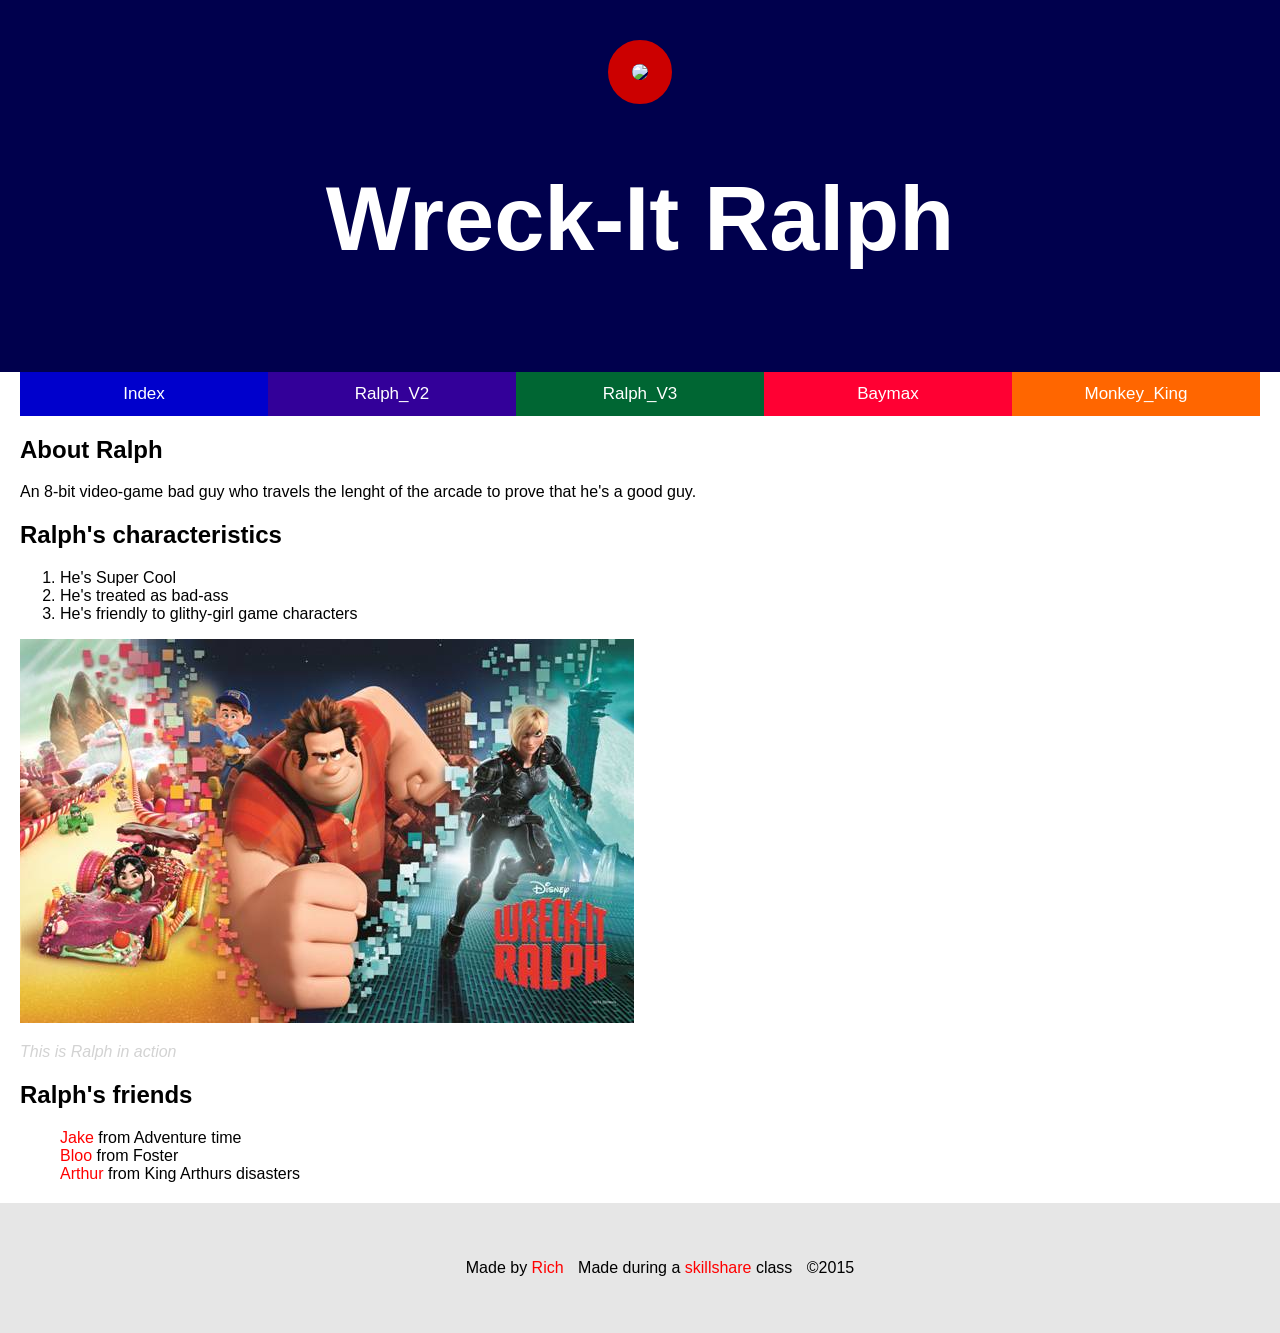
==== index.html @ bf27a25a "Create index.html" ====
<!DOCTYPE html>
<html>
<head>
	<title>Wreck-It Ralph</title>
	<link rel="stylesheet" type="text/css" href="css/hero.css">
</head>

<body>
	<div class="wrapper">
		<header>
			<img src="img/profile.jpg">
			<h1>Wreck-It Ralph</h1>
		</header>
		<div class="content">

	<div class="navbar">
  <a class="active" href="file:///Users/clarecao/Documents/20T02%20WD/ASN02_WD_Clare/GitHub/Wreck-It%20Ralph-Hero-Website/Index.html#">Index</a>

  <a  class="r-2" href=file:///Users/clarecao/Documents/GitHub/cartoon-hero/raphl-v2.html>Ralph_V2</a>

  <a class="r-3" href=file:///Users/clarecao/Documents/GitHub/cartoon-hero/raphl-v3.html>Ralph_V3</a>
  <a class="b-1" href=file:///Users/clarecao/Documents/GitHub/cartoon-hero/baymax.html>Baymax</a>
  <a class="m-1" href=file:///Users/clarecao/Documents/GitHub/cartoon-hero/monkey%20King.html>Monkey_King</a>
</div> 

	<h2>About Ralph</h2>
		<p> An 8-bit video-game bad guy who travels the lenght of the arcade to prove that he's a good guy.</p>
		<h2>Ralph's characteristics</h2>
		<ol>
			<li>He's Super Cool</li>
			<li>He's treated as bad-ass</li>
			<li>He's friendly to glithy-girl game characters</li>	
		</ol>
		<img class="big-image" src="img/big-image.jpg">
		<p class="caption">This is Ralph in action</p>

	<h2>Ralph's friends</h2>
		<ul>
			<li><a href="http://adventuretime.wikia.com/wiki/Jake" target="_blank" title="Visit Jake's page">Jake</a> from Adventure time</li>
			<li><a href="http://fhif.wikia.com/wiki/Bloo" target="_blank" title="Visit Bloo's page">Bloo </a> from Foster</li>
			<li><a herf="https://en.wikipedia.org/wiki/King_Arthur%27s_Disasters" target="_blank" title="Visit Arthur's page">Arthur</a> from King Arthurs disasters</li>
		</ul>

	</div>
	<footer>
		<ul>
			<li>Made by <a href="http://mrra.co" target="_blank" title="visit Rich's website">Rich</a></li>
			<li>Made during a <a href="http://skillshare.com" target="_blank" title="visit Skillshare's  website">skillshare</a> class</li>
			<li>&copy;2015 </li>
		</ul>
	</footer>
</div>

</body>
</html>
---- css/hero.css ----
/* Style the navigation menu */
.navbar {
  width: 100%;
  background-color: #555;
  overflow: auto;
}

/* Navigation links */
.navbar a {
  float: left;
  padding: 12px 0px;
  color: white;
  text-decoration: none;
  font-size: 17px;
  width: 20%; /* Four equal-width links. If you have two links, use 50%, and 33.33% for three links, etc.. */
  text-align: center; /* If you want the text to be centered */

}


/* Style the current/active link */
.navbar a.active {
  background-color: #0000cc;
}
.navbar a.r-2{
	background-color: #330099;
}
.navbar a.r-3{
	background-color: #006633;
}

.navbar a.b-1{
	background-color: #FF0033;
}

.navbar a.m-1{
	background-color: #FF6600;
}

/* Add a background color on mouse-over */
.navbar a:hover {
  background-color: #000;
}

/* Add responsiveness - on screens less than 500px, make the navigation links appear on top of each other, instead of next to each other */
@media screen and (max-width: 500px) {
  .navbar a {
    float: none;
    display: block;
    width: 100%;
    text-align: left; /* If you want the text to be left-aligned on small screens */
  }
}


html, body{
	font-family: Arial, san-serif;
	margin:0;
}


header{
	background-color: #00004d;
	padding:40px;
	text-align: center;
}

h1{
	font-size: 90px;
	color: white;
}

header img{
	border-radius: 174px;
	width:300px;
	border:24px solid #CC0000;
}

.content{
	max-width: 900px
	margin:0 auto;
	padding:0 20px;
}

img.big-image{
	max-width: 100%;
}
p.caption{
	font-size: 16px;
	color:lightgrey;
	font-style: italic;
}

ul{
	list-style: none;
	padding: 0
	margin:0;
}

a{
	color: red;
	text-decoration: none;
}

footer{
	margin-top: 20px;
	padding: 40px 20px;
	background-color: #E6E6E6
}
footer ul{
	text-align: center;
}
footer ul li{
	display: inline-block;
	margin:0 5px;
}
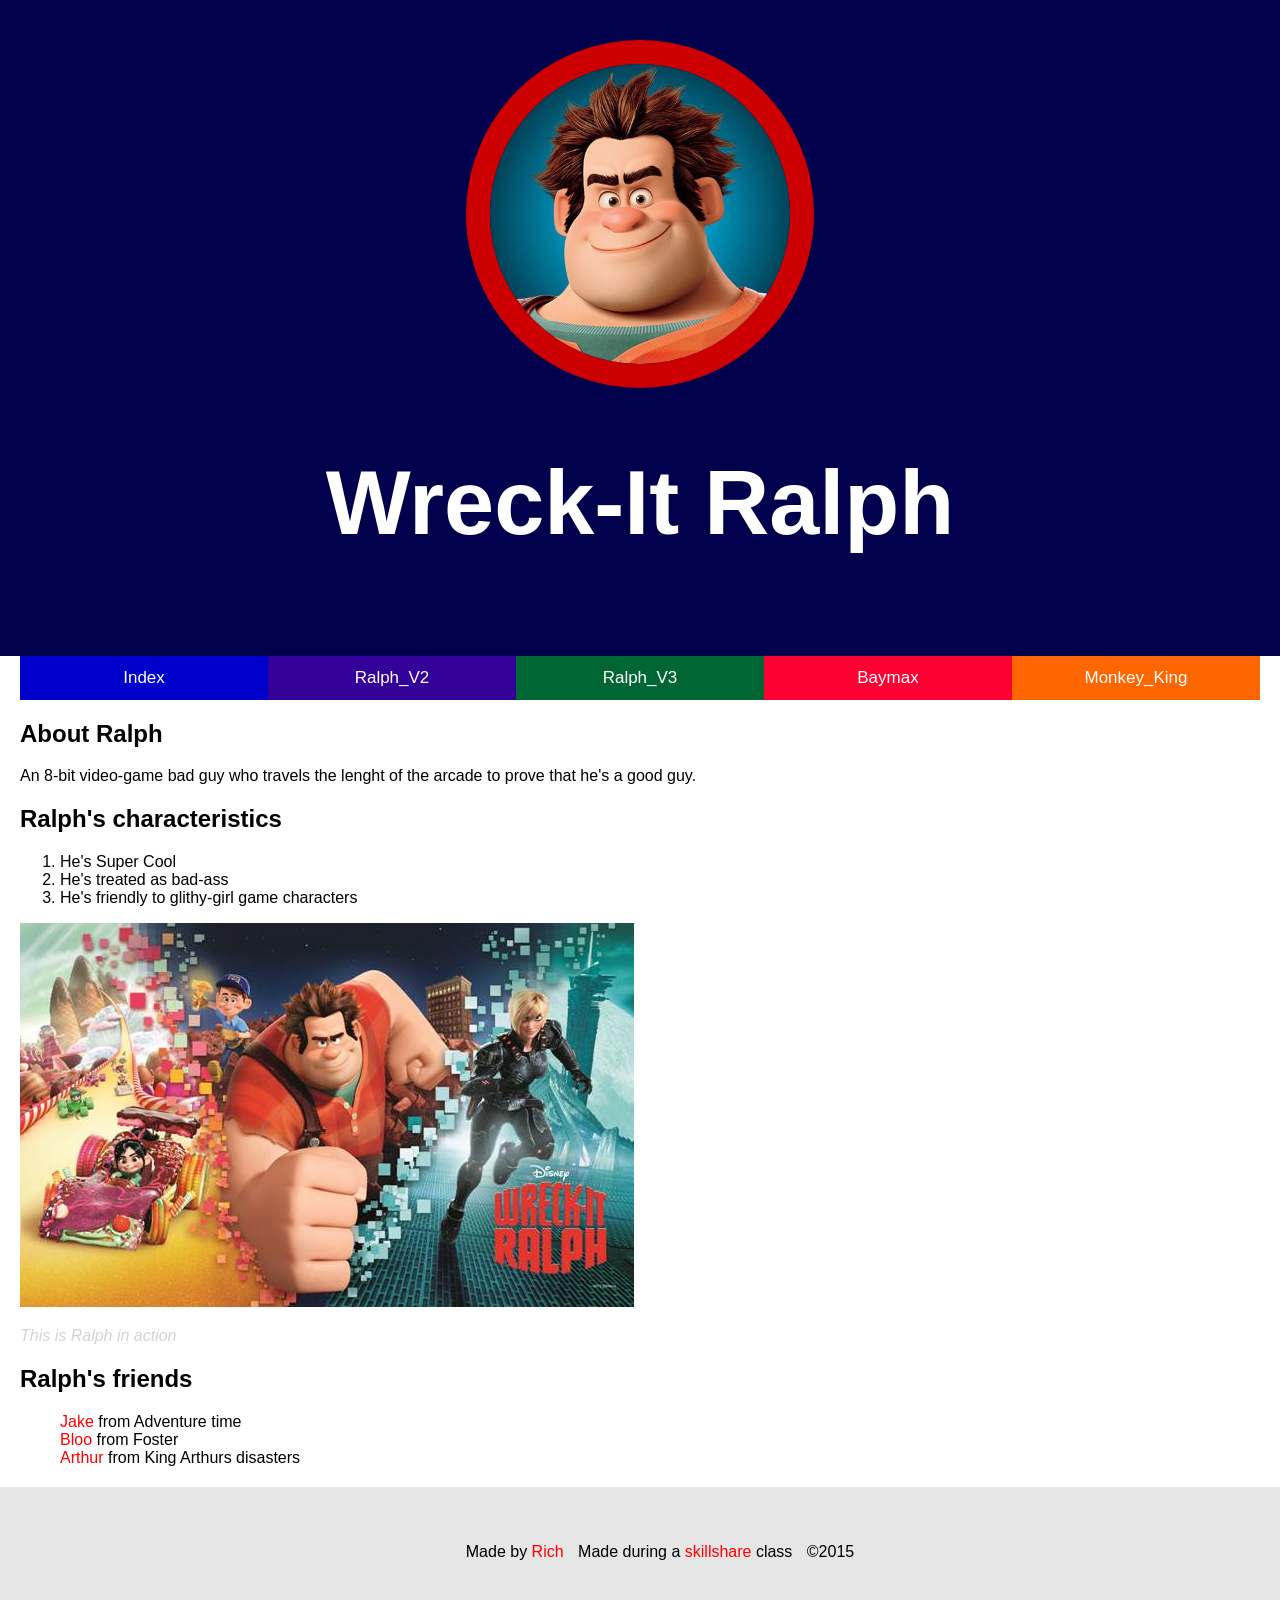
==== commit 00aa6659: "Update index.html" ====
--- a/index.html
+++ b/index.html
@@ -8,7 +8,7 @@
 <body>
 	<div class="wrapper">
 		<header>
-			<img src="img/profile.jpg">
+			<img src="img/rp.jpg">
 			<h1>Wreck-It Ralph</h1>
 		</header>
 		<div class="content">
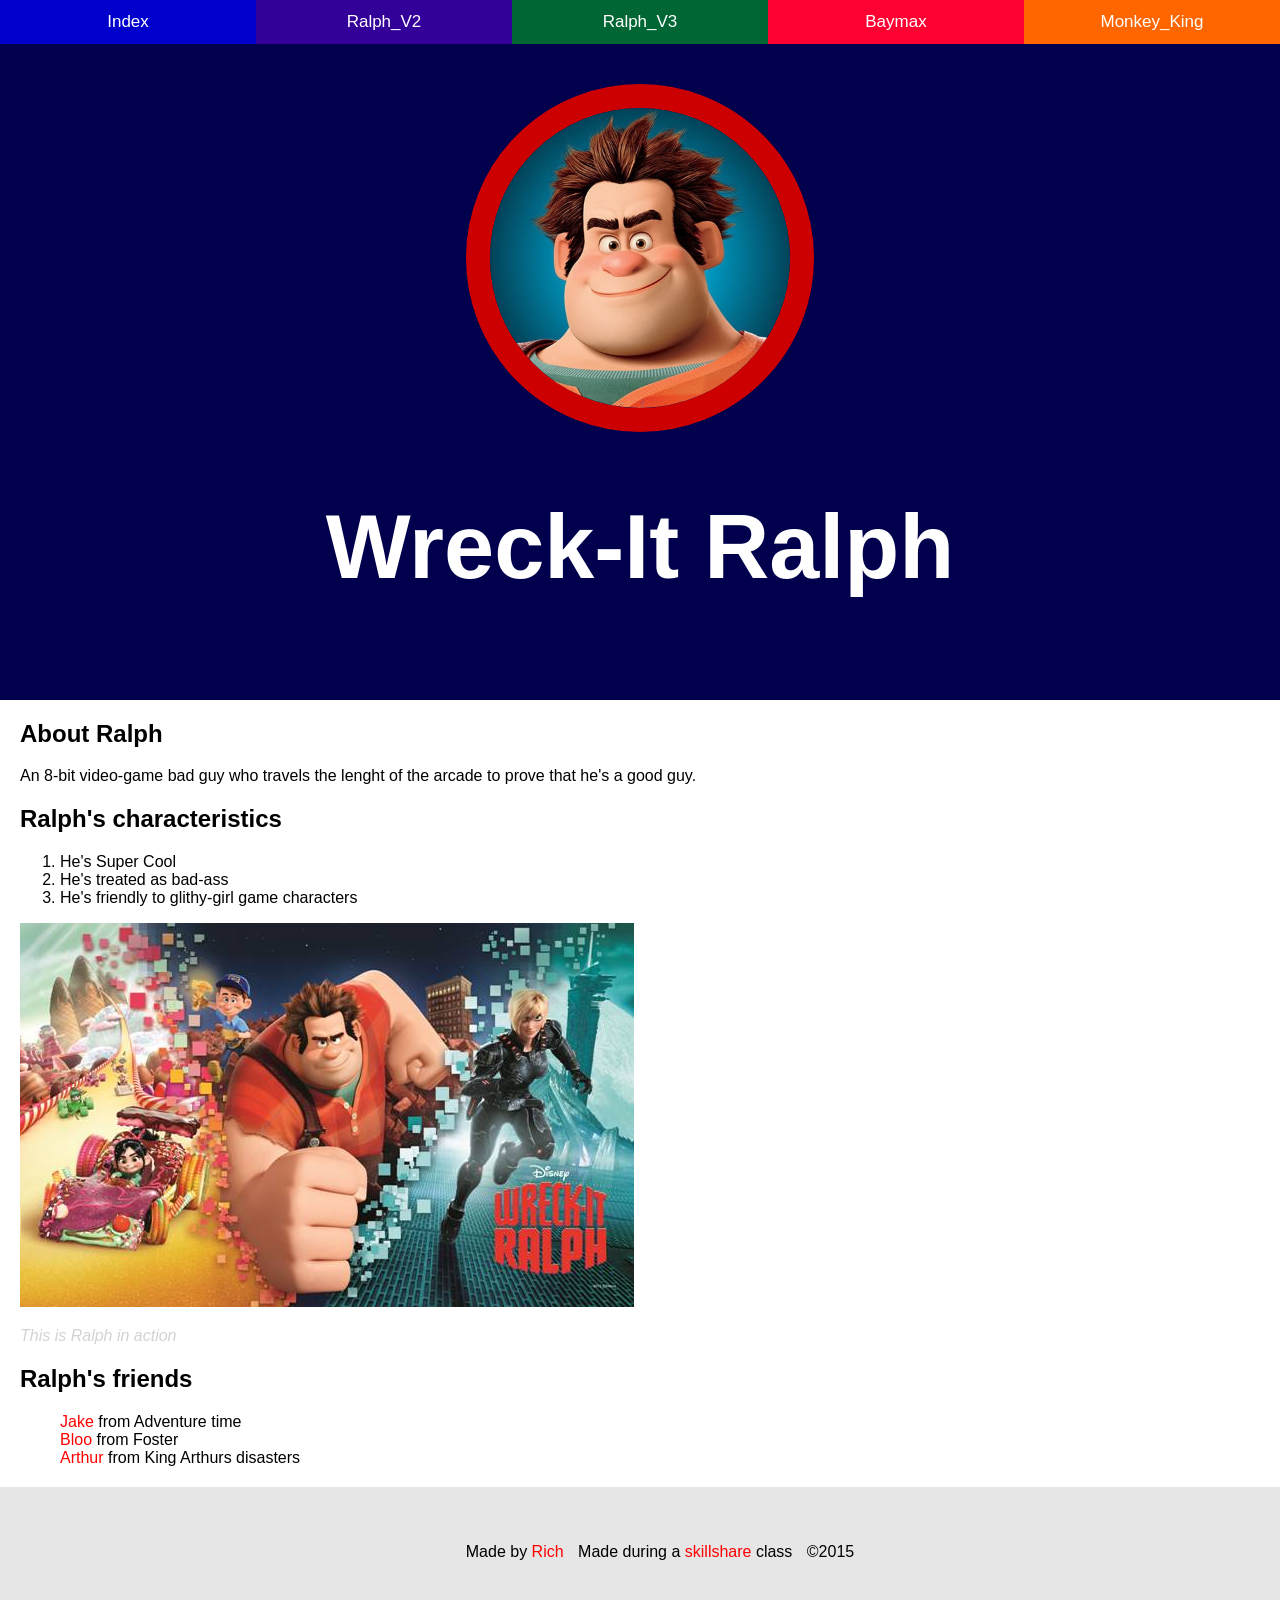
==== commit c06aab24: "Update index.html" ====
--- a/index.html
+++ b/index.html
@@ -6,22 +6,19 @@
 </head>
 
 <body>
+	<div class="navbar">
+  		<a class="active" href="index.html">Index</a>
+  		<a  class="r-2" href="raphl-v2.html">Ralph_V2</a>
+  		<a class="r-3" href="raphl-v3.html">Ralph_V3</a>
+  		<a class="b-1" href="baymax.html">Baymax</a>
+  		<a class="m-1" href="monkeyking.html">Monkey_King</a>
+	</div> 
 	<div class="wrapper">
 		<header>
 			<img src="img/rp.jpg">
 			<h1>Wreck-It Ralph</h1>
 		</header>
 		<div class="content">
-
-	<div class="navbar">
-  <a class="active" href="file:///Users/clarecao/Documents/20T02%20WD/ASN02_WD_Clare/GitHub/Wreck-It%20Ralph-Hero-Website/Index.html#">Index</a>
-
-  <a  class="r-2" href=file:///Users/clarecao/Documents/GitHub/cartoon-hero/raphl-v2.html>Ralph_V2</a>
-
-  <a class="r-3" href=file:///Users/clarecao/Documents/GitHub/cartoon-hero/raphl-v3.html>Ralph_V3</a>
-  <a class="b-1" href=file:///Users/clarecao/Documents/GitHub/cartoon-hero/baymax.html>Baymax</a>
-  <a class="m-1" href=file:///Users/clarecao/Documents/GitHub/cartoon-hero/monkey%20King.html>Monkey_King</a>
-</div> 
 
 	<h2>About Ralph</h2>
 		<p> An 8-bit video-game bad guy who travels the lenght of the arcade to prove that he's a good guy.</p>
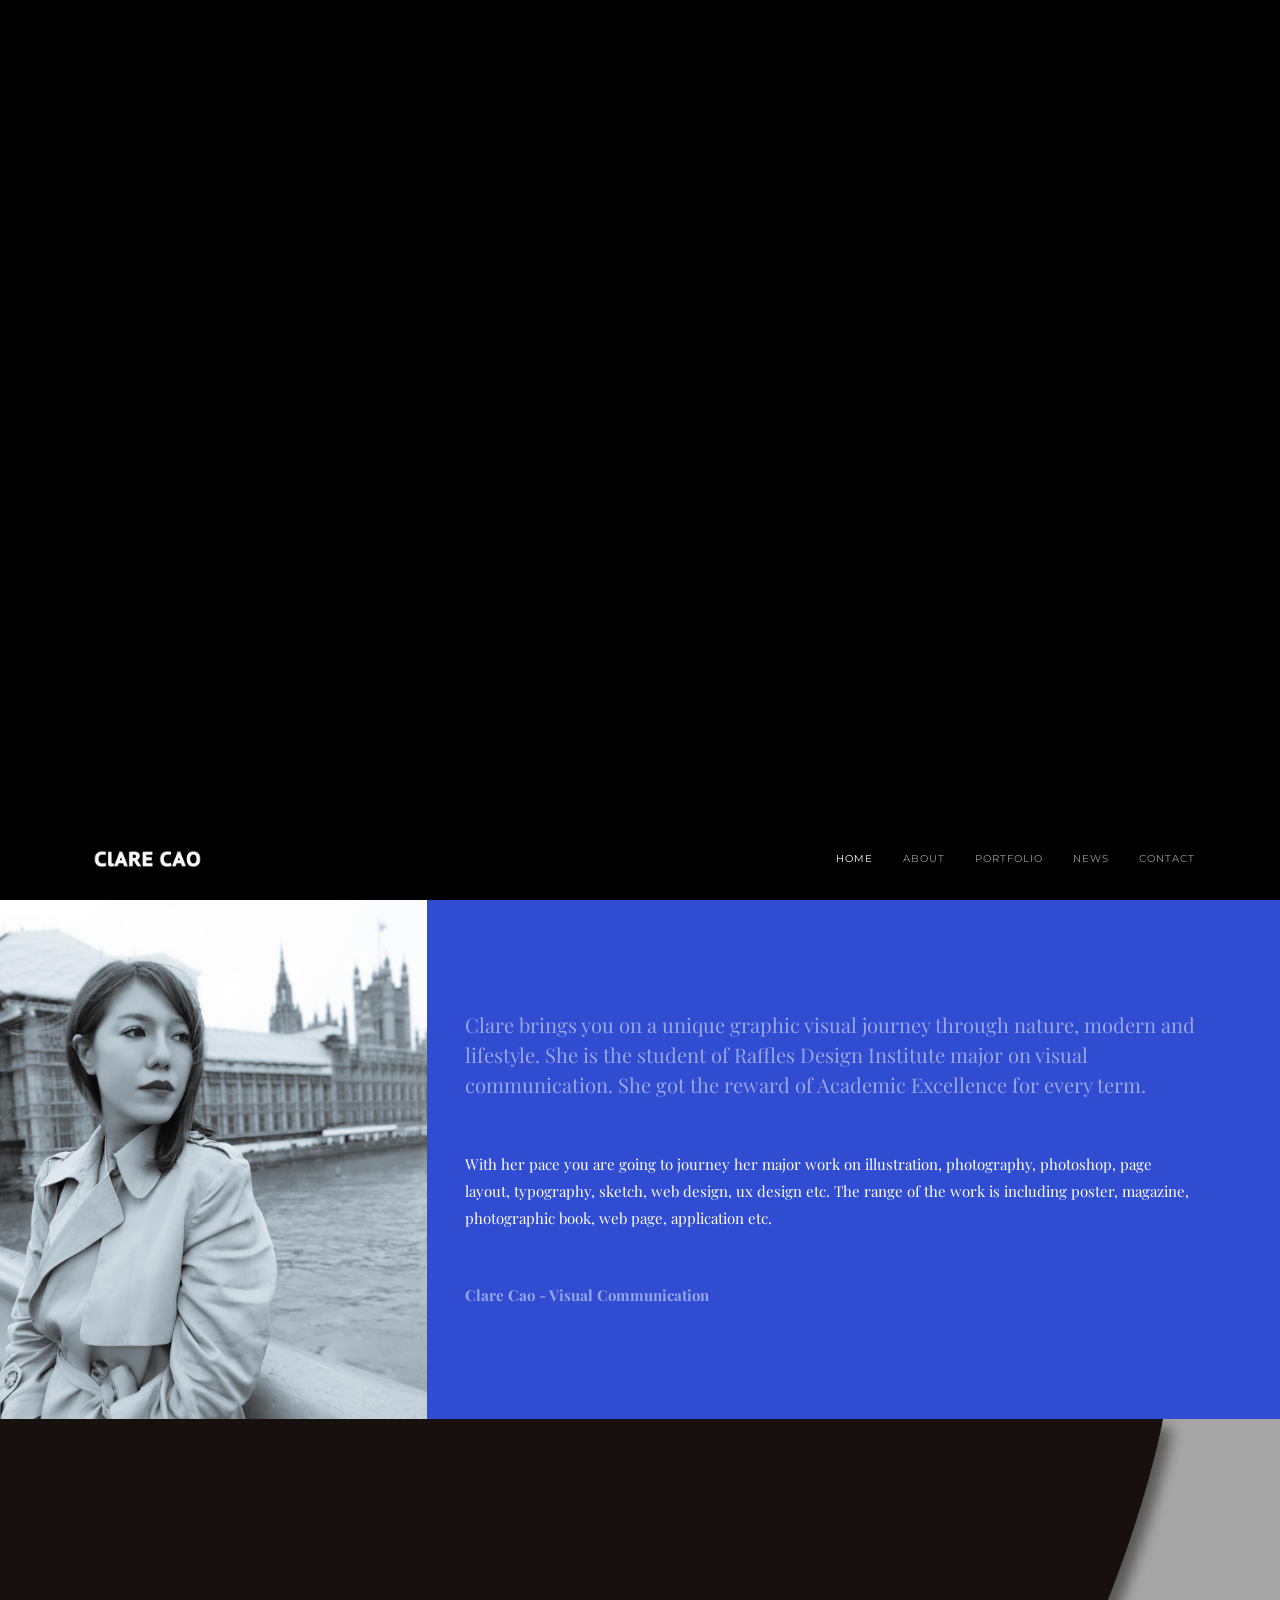
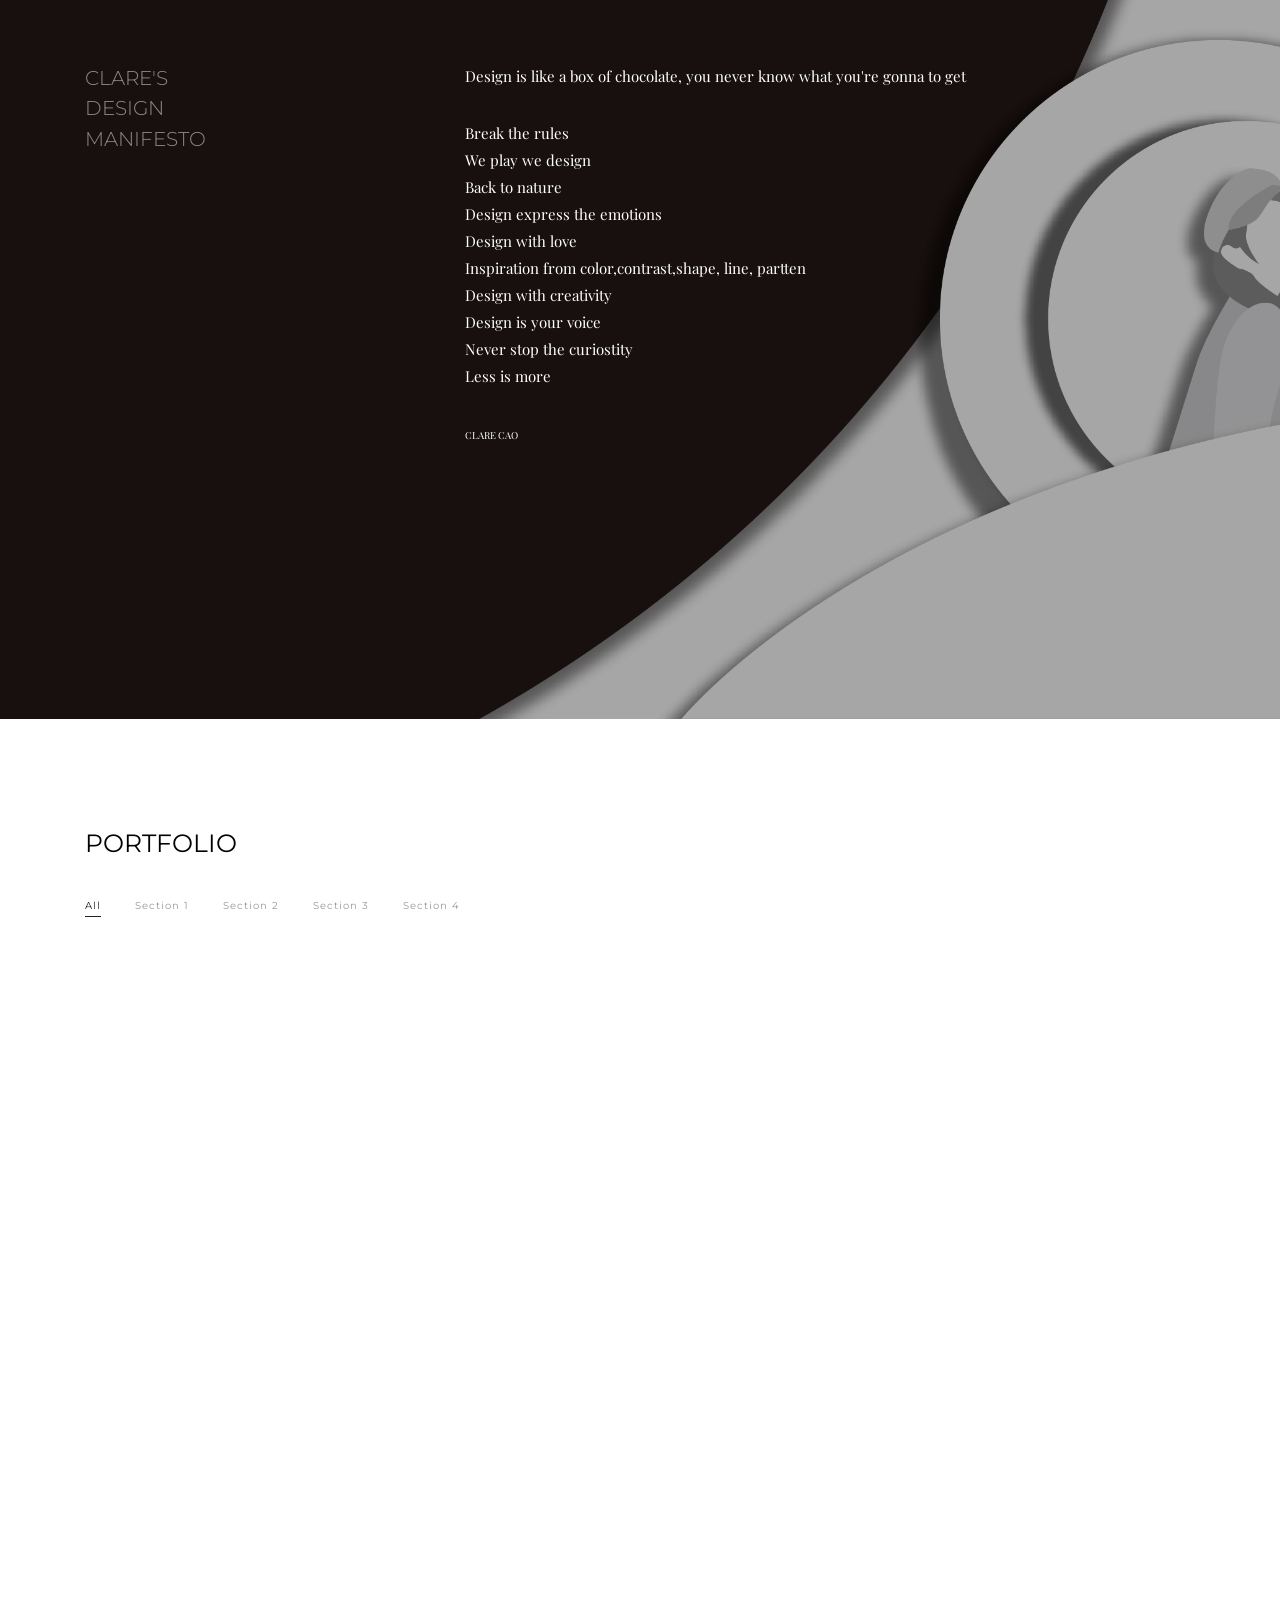
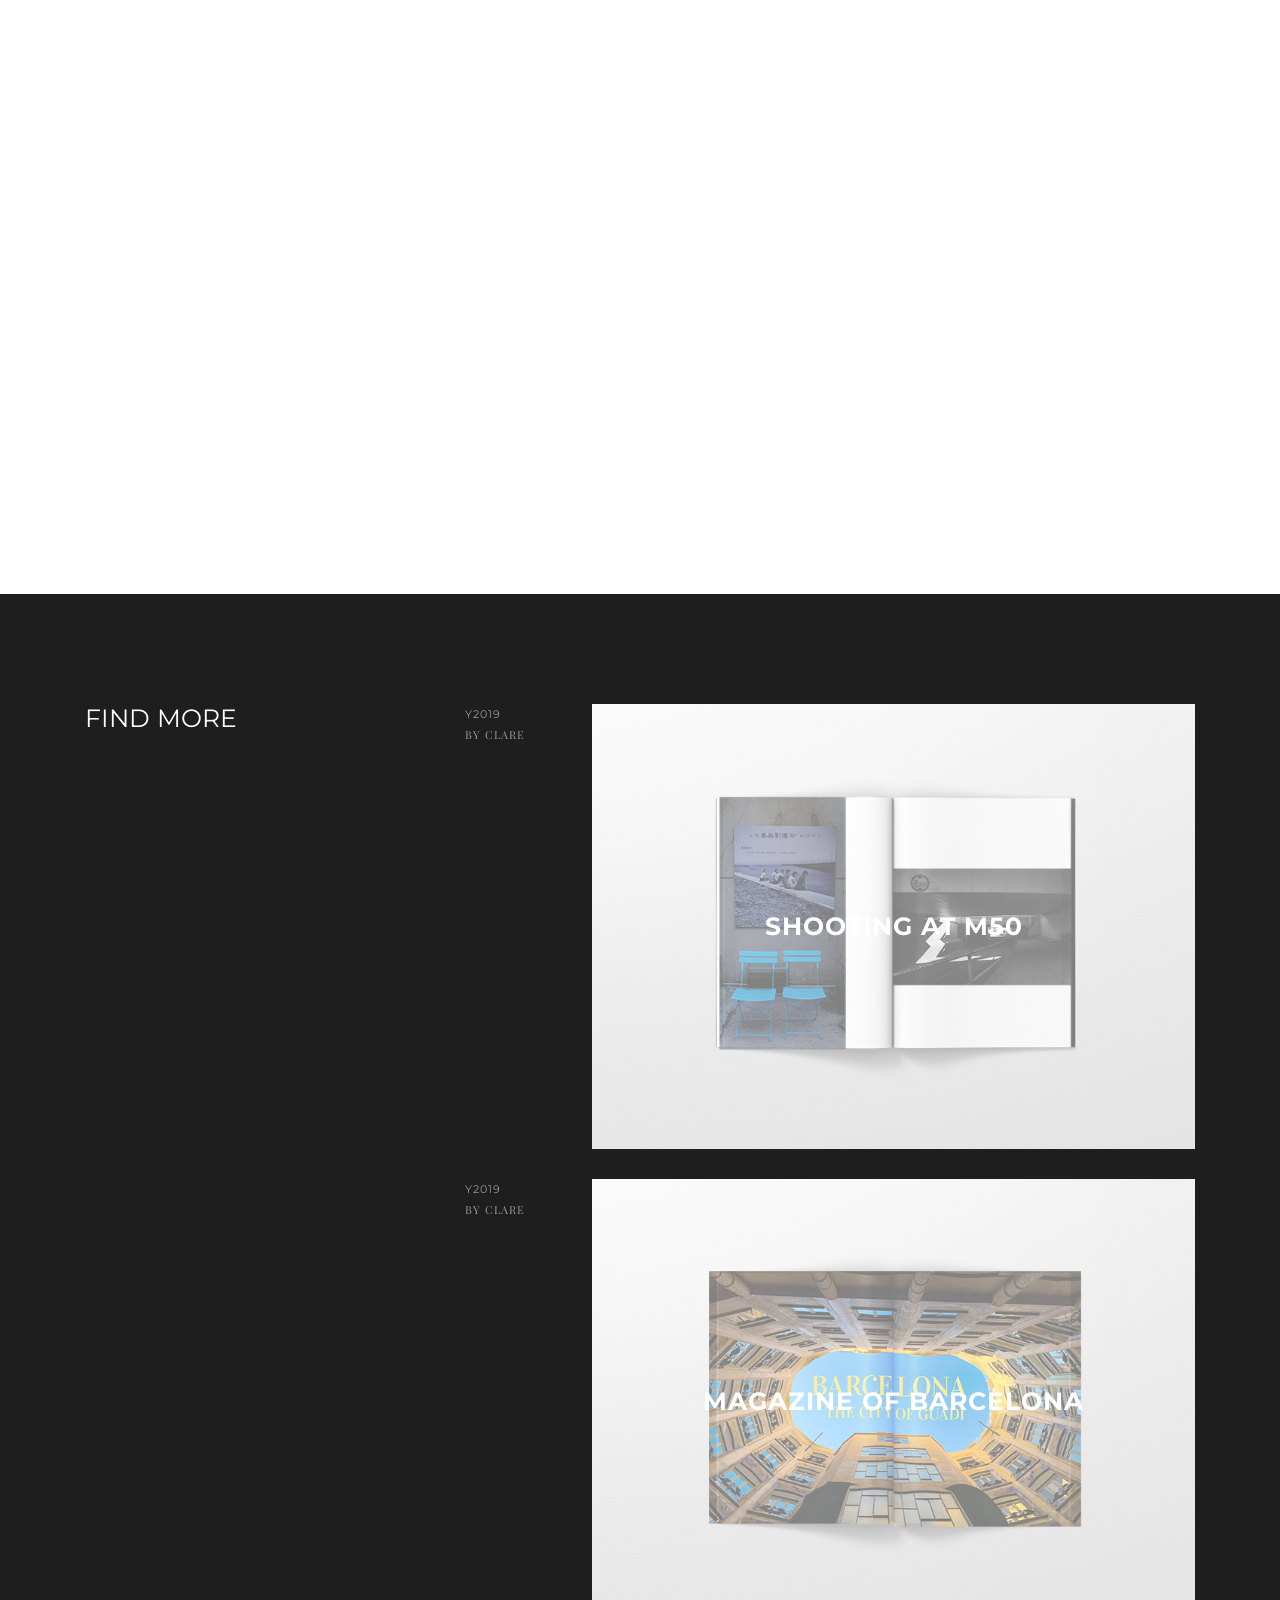
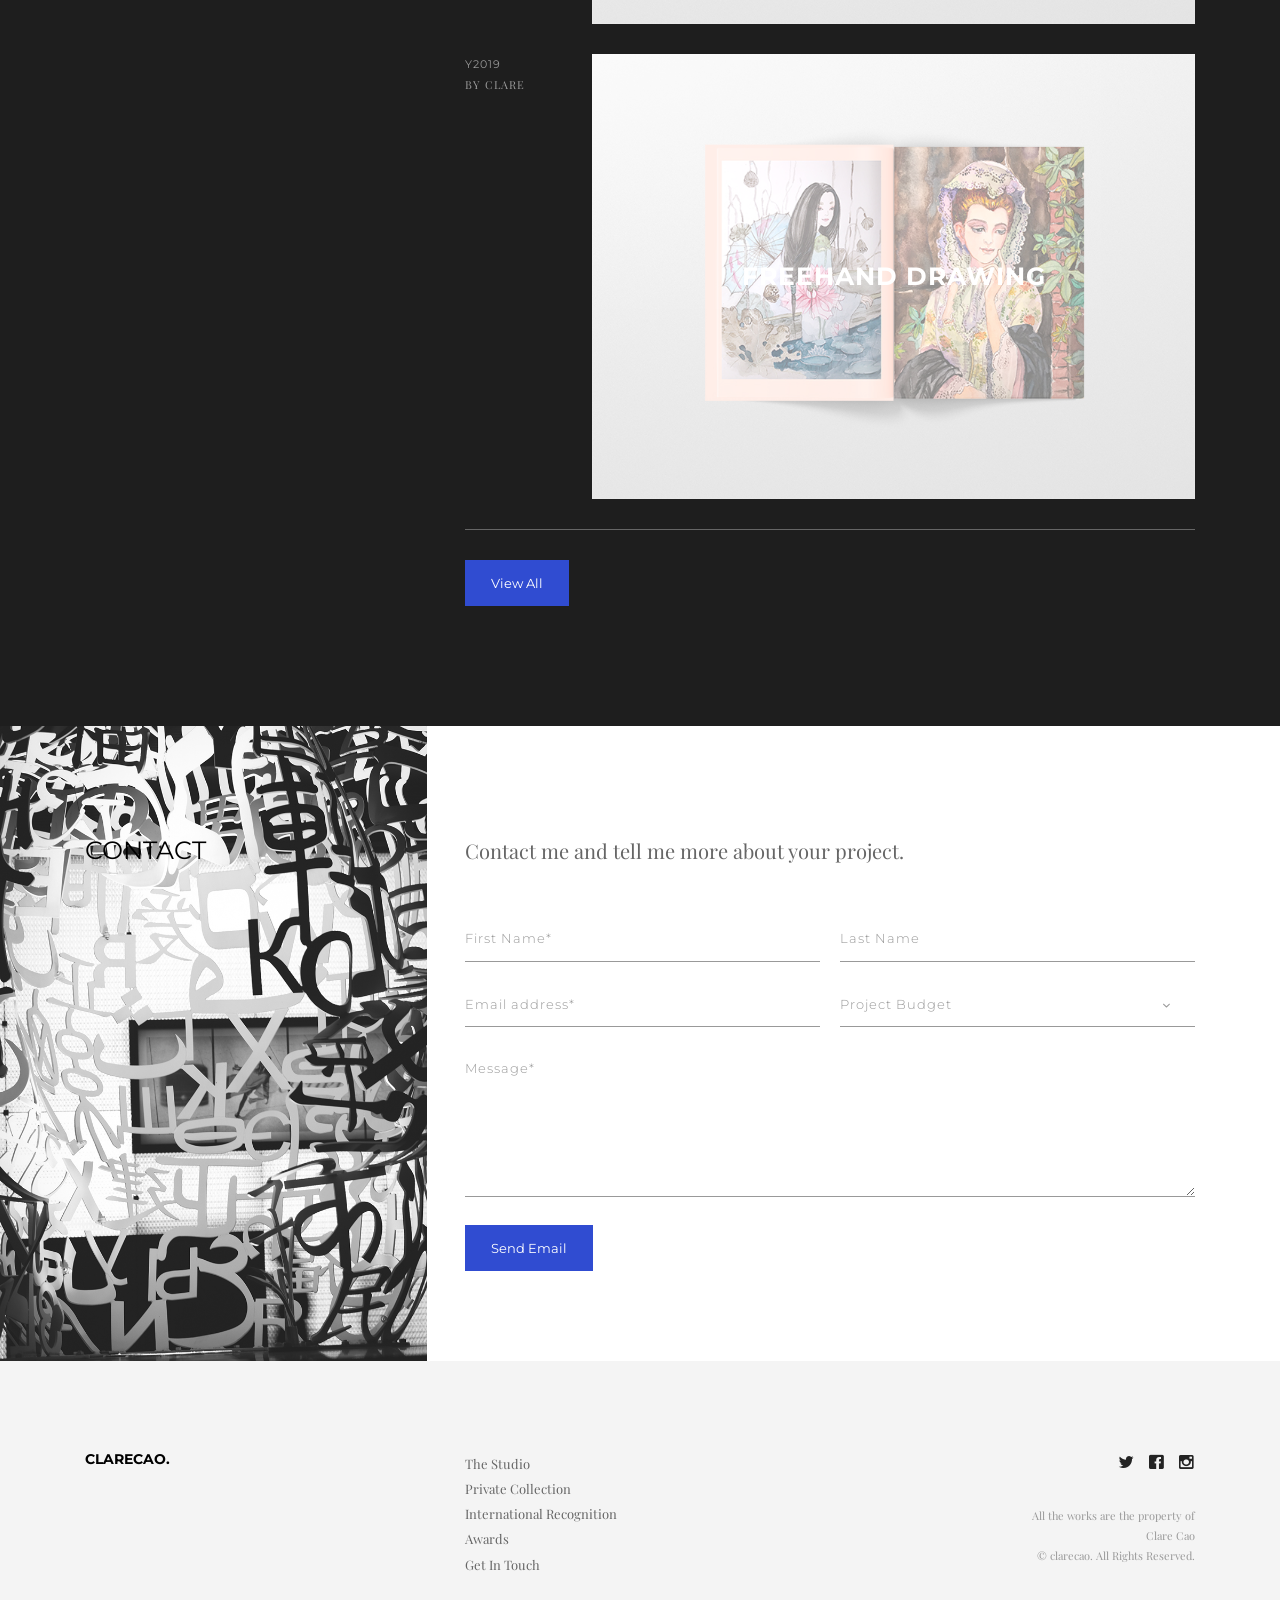
==== commit d8efed07: "Create index.html" ====
--- a/index.html
+++ b/index.html
@@ -1,52 +1,763 @@
 <!DOCTYPE html>
-<html>
+<html lang="en">
 <head>
-	<title>Wreck-It Ralph</title>
-	<link rel="stylesheet" type="text/css" href="css/hero.css">
+	<meta charset="UTF-8" />
+	<meta content="width=device-width,initial-scale=1.0,maximum-scale=1.0" name="viewport">
+	<meta name="twitter:widgets:theme" content="light">
+	<meta property="og:title" content="Your-Title-Here" />
+	<meta property="og:type" content="website" />
+	<meta property="og:image" content="Your-Image-Url" />
+	<meta property="og:description" content="Your-Page-Description" />
+	<title>Clare Cao | Multipurpose HTML5 Template - Visual Communication Work</title>
+	<link rel="shortcut icon" type="image/x-icon" href="images/theme-mountain-favicon.ico">
+
+	<!-- Font -->
+	<link href='https://fonts.googleapis.com/css?family=Playfair+Display:400,700italic%7CMontserrat:400,700' rel='stylesheet' type='text/css'>
+	
+	<!-- Css -->
+	<link rel="stylesheet" href="css/core.min.css" />
+	<link rel="stylesheet" href="css/skin-photo-studio-one-page.css" />
+
+	<!--[if lt IE 9]>
+    	<script type="text/javascript" src="http://html5shiv.googlecode.com/svn/trunk/html5.js"></script>
+    <![endif]-->
+
 </head>
-
-<body>
-	<div class="navbar">
-  		<a class="active" href="index.html">Index</a>
-  		<a  class="r-2" href="raphl-v2.html">Ralph_V2</a>
-  		<a class="r-3" href="raphl-v3.html">Ralph_V3</a>
-  		<a class="b-1" href="baymax.html">Baymax</a>
-  		<a class="m-1" href="monkeyking.html">Monkey_King</a>
-	</div> 
-	<div class="wrapper">
-		<header>
-			<img src="img/rp.jpg">
-			<h1>Wreck-It Ralph</h1>
-		</header>
-		<div class="content">
-
-	<h2>About Ralph</h2>
-		<p> An 8-bit video-game bad guy who travels the lenght of the arcade to prove that he's a good guy.</p>
-		<h2>Ralph's characteristics</h2>
-		<ol>
-			<li>He's Super Cool</li>
-			<li>He's treated as bad-ass</li>
-			<li>He's friendly to glithy-girl game characters</li>	
-		</ol>
-		<img class="big-image" src="img/big-image.jpg">
-		<p class="caption">This is Ralph in action</p>
-
-	<h2>Ralph's friends</h2>
-		<ul>
-			<li><a href="http://adventuretime.wikia.com/wiki/Jake" target="_blank" title="Visit Jake's page">Jake</a> from Adventure time</li>
-			<li><a href="http://fhif.wikia.com/wiki/Bloo" target="_blank" title="Visit Bloo's page">Bloo </a> from Foster</li>
-			<li><a herf="https://en.wikipedia.org/wiki/King_Arthur%27s_Disasters" target="_blank" title="Visit Arthur's page">Arthur</a> from King Arthurs disasters</li>
-		</ul>
-
+<body class="shop home-page">
+
+	<!-- Side Navigation Menu -->
+	<aside class="side-navigation-wrapper enter-right one-page-nav" data-no-scrollbar data-animation="reveal">
+		<div class="side-navigation-scroll-pane">
+			<div class="side-navigation-inner">
+				<div class="side-navigation-header">
+					<div class="navigation-hide side-nav-hide">
+						<a href="#">
+							<span class="icon-cancel medium"></span>
+						</a>
+					</div>
+				</div>
+				<nav class="side-navigation nav-block">
+					<ul>
+						<li class="current">
+							<a href="#home" data-offset="0" class="scroll-link">Home</a>
+						</li>
+						<li>
+							<a href="#about" data-offset="-60" class="scroll-link">About</a>
+						</li>
+						<li>
+							<a href="#portfolio" data-offset="-60" class="scroll-link">Portfolio</a>
+						</li>
+						<li>
+							<a href="#news" data-offset="-60" class="scroll-link">News</a>
+						</li>
+						<li>
+							<a href="#contact" data-offset="-60" class="scroll-link">Contact</a>
+						</li>
+					</ul>
+				</nav>
+				<div class="side-navigation-footer center">
+					<ul class="social-list list-horizontal center">
+						<li><a href="#"><span class="icon-twitter small"></span></a></li>
+						<li><a href="#"><span class="icon-facebook small"></span></a></li>
+						<li><a href="#"><span class="icon-instagram small"></span></a></li>
+					</ul>
+					<p class="copyright no-margin-bottom">&copy; 2014 THEMEMOUNTAIN.</p>
+				</div>
+			</div>
+		</div>
+	</aside>
+	<!-- Side Navigation Menu End -->
+
+	<div class="wrapper reveal-side-navigation">
+		<div class="wrapper-inner">
+
+			<!-- Header -->
+			<header class="header header-bottom header-fixed-on-mobile header-transparent" data-bkg-threshold="window-height" data-sticky-threshold="window-height">
+				<div class="header-inner">
+					<div class="row nav-bar">
+						<div class="column width-12 nav-bar-inner">
+							<div class="logo">
+								<div class="logo-inner">
+									<a href="index.html"><img src="images/photo-studio/logo-dark.png" alt="Sartre Logo" /></a>
+									<a href="index.html"><img src="images/photo-studio/logo.png" alt="Sartre Logo" /></a>
+								</div>
+							</div>
+							<nav class="navigation nav-block secondary-navigation nav-right">
+								<ul>
+									<!-- Dropdown Cart Overview
+									<li>
+										<div class="dropdown">
+											<a href="#" class="nav-icon cart button no-page-fade"><span class="cart-indication"><span class="icon-shopping-cart"></span> <span class="badge">3</span></span></a>
+											<ul class="dropdown-list custom-content cart-overview">
+												<li class="cart-item">
+													<a href="single-product.html" class="product-thumbnail">
+														<img src="images/design-agency/portfolio/grid/no-margins/project-6-square.jpg" alt="" />
+													</a>
+													<div class="product-details">
+														<a href="single-product.html" class="product-title">
+															Cotton Jump Suit
+														</a>
+														<span class="product-quantity">2 x</span>
+														<span class="product-price"><span class="currency">$</span>15.00</span>
+														<a href="#" class="product-remove icon-cancel"></a>
+													</div>
+												</li>
+												<li class="cart-item">
+													<a href="single-product.html" class="product-thumbnail">
+														<img src="images/design-agency/portfolio/grid/no-margins/project-7-square.jpg" alt="" />
+													</a>
+													<div class="product-details">
+														<a href="single-product.html" class="product-title">
+															Cotton Jump Suit
+														</a>
+														<span class="product-quantity">2 x</span>
+														<span class="product-price"><span class="currency">$</span>15.00</span>
+														<a href="#" class="product-remove icon-cancel"></a>
+													</div>
+												</li>
+												<li class="cart-item">
+													<a href="single-product.html" class="product-thumbnail">
+														<img src="images/design-agency/portfolio/grid/no-margins/project-8-square.jpg" alt="" />
+													</a>
+													<div class="product-details">
+														<a href="single-product.html" class="product-title">
+															Cotton Jump Suit
+														</a>
+														<span class="product-quantity">2 x</span>
+														<span class="product-price"><span class="currency">$</span>15.00</span>
+														<a href="#" class="product-remove icon-cancel"></a>
+													</div>
+												</li>
+												<li class="cart-subtotal">
+													Sub Total
+													<span class="amount"><span class="currency">$</span>15.00</span>
+												</li>
+												<li class="cart-actions">
+													<a href="cart.html" class="view-cart">View Cart</a>
+													<a href="checkout.html" class="checkout button small"><span class="icon-check"></span> Checkout</a>
+												</li>
+											</ul>
+										</div>
+									</li> -->
+									<!-- Dropdown Search Module
+									<li>
+										<div class="dropdown">
+											<a href="#" class="nav-icon search button no-page-fade"><span class="icon-magnifying-glass"></span></a>
+											<div class="dropdown-list custom-content cart-overview">
+												<div class="search-form-container site-search">
+													<form action="#" method="get" novalidate>
+														<div class="row">
+															<div class="column width-12">
+																<div class="field-wrapper">
+																	<input type="text" name="search" class="form-search form-element no-margin-bottom" placeholder="type &amp; hit enter...">
+																	<span class="border"></span>
+																</div>
+															</div>
+														</div>
+													</form>
+													<div class="form-response"></div>
+												</div>
+											</div>
+										</div>
+									</li> -->
+									<!-- Login
+									<li>
+										<div class="v-align-middle">
+											<div class="dropdown">
+												<a href="#" class="button no-page-fade no-label-on-mobile small text-uppercase no-margin-bottom"><span class="icon-lock left"></span><span>Private Collection</span></a>
+												<div class="dropdown-list custom-content">
+													<h5>Access Your Account</h5>
+													<div class="login-form-container">
+														<form class="login-form" action="#" method="post" novalidate>
+															<div class="row">
+																<div class="column width-12">
+																	<div class="field-wrapper">
+																		<input type="text" name="email" class="form-name form-element small no-padding-left no-padding-right" placeholder="E-mail" tabindex="1" required>
+																	</div>
+																</div>
+																<div class="column width-12">
+																	<div class="field-wrapper">
+																		<input type="password" name="password" class="form-email form-element small no-padding-left no-padding-right" placeholder="Password" tabindex="2" required>
+																	</div>
+																</div>
+																<div class="column width-6">
+																	<input type="submit" value="Sign In" class="form-submit button small bkg-charcoal bkg-hover-theme color-white color-hover-white">
+																</div>
+																<div class="column width-6 right">
+																	<a class="recuperate-password pt-10" href="">Password?</a>
+																</div>
+															</div>
+															<input type="text" name="honeypot" class="form-honeypot form-element">
+														</form>
+														<div class="form-response"></div>
+													</div>
+												</div>
+											</div>
+										</div>
+									</li>
+									 -->
+									<li class="aux-navigation hide">
+										<!-- Aux Navigation -->
+										<a href="#" class="navigation-show side-nav-show nav-icon">
+											<span class="icon-menu"></span>
+										</a>
+									</li>
+								</ul>
+							</nav>
+							<nav class="navigation nav-block primary-navigation nav-right">
+								<ul>
+									<li class="current">
+										<a href="#home" data-offset="0" class="scroll-link">Home</a>
+									</li>
+									<li>
+										<a href="#about" data-offset="-160" class="scroll-link">About</a>
+									</li>
+									<li>
+										<a href="#portfolio" data-offset="-60" class="scroll-link">Portfolio</a>
+									</li>
+									<li>
+										<a href="#news" data-offset="-60" class="scroll-link">News</a>
+									</li>
+									<li>
+										<a href="#contact" data-offset="-60" class="scroll-link">Contact</a>
+									</li>
+								</ul>
+							</nav>
+						</div>
+					</div>
+				</div>
+			</header>
+			<!-- Header End -->
+
+			<!-- Content -->
+			<div class="content clearfix">
+
+				<!-- Fullscreen Slider Section -->
+				<section id="home" class="section-block featured-media window-height tm-slider-parallax-container">
+					<div class="tm-slider-container full-width-slider" data-featured-slider data-parallax data-parallax-fade-out data-animation="fade" data-scale-under="960">
+						<ul class="tms-slides">
+							<li class="tms-slide" data-image data-as-bkg-image data-force-fit data-overlay-bkg-color="#000000" data-overlay-bkg-opacity="0.2">
+								<div class="tms-content">
+									<div class="tms-content-inner center v-align-middle">
+										<div class="row">
+											<div class="column width-8 offset-2">
+												<h1 class="tms-caption color-white title-medium lspacing-xlarge text-uppercase weight-bold mb-10"
+													data-animate-in="preset:slideInLeftShort;duration:600ms;delay:100ms;"
+													data-no-scale
+												>
+													CLARE'S DESIGN
+												</h1>
+												<div class="clear"></div>
+												<hr class="tms-caption border-white mt-0 mb-10" style="width:68%;"
+													data-animate-in="preset:flipInY;duration:1600ms;delay:400ms;"
+													data-no-scale
+												>
+												<div class="clear"></div>
+												<p class="tms-caption color-white text-uppercase weight-light lspacing-medium mb-30"
+													data-animate-in="preset:slideInUpShort;duration:600ms;delay:100ms;"
+													data-no-scale
+												>
+													A Graphic Visual Journey
+												</p>
+												<div class="clear"></div>
+												<a href="#about" class="tms-caption color-white color-hover-theme scroll-link icon-down-open-mini medium hide-on-mobile" data-offset="-160" 
+													data-animate-in="preset:slideInLeftShort;duration:1000ms;delay:1200ms;"
+													data-no-scale>
+												</a>
+											</div>
+										</div>
+									</div>
+								</div>
+								<img data-src="images/photo-studio/slider/slide-4-fs.jpg" data-retina src="images/blank.png" alt=""/>
+							</li>
+						</ul>
+					</div>
+				</section>
+				<!-- Fullscreen Slider Section End -->
+
+				<!-- About -->
+				<section id="about" class="section-block no-padding">
+					
+					<!-- Hero 5 Section -->
+					<div class="section-block hero-5 hero-5-2 clear-height show-media-column-on-mobile bkg-theme">
+						<div class="media-column width-4"></div>
+						<div class="row">
+							<div class="column width-8 offset-4 color-white">
+								<div class="hero-content split-hero-content">
+									<div class="hero-content-inner left">
+										<p class="mb-50 lead opacity-05"> Clare brings you on a unique graphic visual journey through nature, modern and lifestyle. She is the student of Raffles Design Institute major on visual communication.  She got the reward of Academic Excellence for every term.</p>
+										<p class="mb-50">With her pace you are going to journey her major work on illustration, photography, photoshop, page layout, typography, sketch, web design, ux design etc. The range of the work is including poster, magazine, photographic book, web page, application etc.</p>
+										<p class="opacity-05 weight-bold">Clare Cao - Visual Communication</p>
+									</div>
+								</div>
+							</div>
+						</div>
+					</div>
+					<!-- Hero 5 Section End -->
+
+					<!-- Fullscreen Sections -->
+					<div class="fullscreen-sections-wrapper">
+						<div id="fs-1" class="section-block fullscreen-section background-cover content-below-on-mobile bkg-charcoal" data-width="2500" data-height="1667">
+							<!-- Fullscreen Image -->
+							<div class="background-image-wrapper">
+								<div class="background-image fullscreen-bkg-3"></div>
+							</div>
+							<!-- Fullscreen Image End -->
+							<div class="fullscreen-inner">
+								<div class="row">
+									<div class="column width-12">
+										<div class="row">
+											<div class="column width-12 center">
+												<div class="row">
+													<div class="column width-2 left color-white">
+														<h3 class="mb-50 lead opacity-05">Clare's Design Manifesto</h3>
+													</div>
+													<div>
+			
+													<div class="column width-8 offset-2 left">
+														<div class="">
+															<p class="color-white">Design is like a box of chocolate, you never know what you're gonna to get</p>
+															<p class="color-white">Break the rules<br> We play we design<br> Back to nature<br>Design express the emotions<br> Design with love<br> Inspiration from color,contrast,shape, line, partten<br>Design with creativity<br>Design is your voice<br>Never stop the curiostity<br>Less is more<br></p>
+															<p class="color-white no-margin-bottom text-uppercase"><small>Clare cao </small></p>
+															<img class="opacity-04" src="images/logos/signature-grid-4-white.svg" alt="" />
+														</div>
+													</div>
+												</div>
+											</div>
+										</div>
+									</div>
+								</div>
+							</div>
+						</div>
+					</div>
+					<!-- Fullscreen Sections End -->
+
+				</section>
+				<!-- About End -->
+
+				<!-- Portfolio Section -->
+				<div id="portfolio">
+
+					<!-- Filter Menu End -->
+					<div class="section-block grid-filter-menu left pt-110">
+						<div class="row no-padding">
+							<div class="column width-12">
+								<h3 class="mb-30 mb-mobile-50">Portfolio</h3>
+							</div>
+							<div class="column width-6">
+								<ul>
+									<li><a class="active" href="#" data-filter="*">All</a></li>
+									<li><a href="#" data-filter=".portraits">Section 1</a></li>
+									<li><a href="#" data-filter=".fashion">Section 2</a></li>
+									<li><a href="#" data-filter=".animals">Section 3</a></li>
+									<li><a href="#" data-filter=".nature">Section 4</a></li>
+								</ul>
+							</div>
+						</div>
+					</div>
+					<!-- Filter Menu End -->
+
+					<!-- Portfolio Grid -->
+					<div class="section-block grid-container fade-in-progressively no-padding-top" data-layout-mode="masonry" data-grid-ratio="1.5" data-animate-filter-duration="700" data-set-dimensions data-animate-resize data-animate-resize-duration="0" data-as-bkg-image>
+						<div class="row">
+							<div class="column width-12">
+								<div class="row grid content-grid-3">
+									<div class="grid-item portrait portraits">
+										<div class="thumbnail img-scale-in" data-hover-easing="easeInOut" data-hover-speed="800" data-hover-bkg-color="#000000" data-hover-bkg-opacity="0.4">
+											<a class="overlay-link lightbox-link" data-group="gallery-1" data-image-url="http://sartre.thememountain.com/images/photo-studio/portfolio/grid/large-margins/project-1-lightbox.jpg" href="images/photo-studio/portfolio/grid/large-margins/project-1-lightbox.jpg">
+												<img src="images/photo-studio/portfolio/grid/large-margins/project-1-portrait.jpg" alt=""/>
+												<span class="overlay-info v-align-bottom left">
+													<span>
+														<span>
+															<span class="text-line bkg-white mb-10"></span>
+															<span class="project-title">Studio Shooting</span>
+															<span class="project-description">Photography</span>
+														</span>
+													</span>
+												</span>
+											</a>
+										</div>
+									</div>
+									<div class="grid-item nature">
+										<div class="thumbnail img-scale-in" data-hover-easing="easeInOut" data-hover-speed="800" data-hover-bkg-color="#000000" data-hover-bkg-opacity="0.4">
+											<a class="overlay-link lightbox-link" data-group="gallery-1" data-image-url="http://sartre.thememountain.com/images/photo-studio/portfolio/grid/large-margins/project-8-lightbox.jpg" href="images/photo-studio/portfolio/grid/large-margins/project-8-lightbox.jpg">
+												<img src="images/photo-studio/portfolio/grid/large-margins/project-8-landscape.jpg" alt=""/>
+												<span class="overlay-info v-align-bottom left">
+													<span>
+														<span>
+															<span class="text-line bkg-white mb-10"></span>
+															<span class="project-title">Perspective Shooting</span>
+															<span class="project-description">Photography</span>
+														</span>
+													</span>
+												</span>
+											</a>
+										</div>
+									</div>
+									<div class="grid-item portraits">
+										<div class="thumbnail img-scale-in" data-hover-easing="easeInOut" data-hover-speed="800" data-hover-bkg-color="#000000" data-hover-bkg-opacity="0.4">
+											<a class="overlay-link lightbox-link" data-group="gallery-1" data-image-url="http://sartre.thememountain.com/images/photo-studio/portfolio/grid/large-margins/project-9-lightbox.jpg" href="images/photo-studio/portfolio/grid/large-margins/project-9-lightbox.jpg">
+												<img src="images/photo-studio/portfolio/grid/large-margins/project-9-landscape.jpg" alt=""/>
+												<span class="overlay-info v-align-bottom left">
+													<span>
+														<span>
+															<span class="text-line bkg-white mb-10"></span>
+															<span class="project-title">Spectacular View</span>
+															<span class="project-description">Photography</span>
+														</span>
+													</span>
+												</span>
+											</a>
+										</div>
+									</div>
+									<div class="grid-item fashion">
+										<div class="thumbnail img-scale-in" data-hover-easing="easeInOut" data-hover-speed="800" data-hover-bkg-color="#000000" data-hover-bkg-opacity="0.4">
+											<a class="overlay-link lightbox-link" data-group="gallery-1" data-image-url="http://sartre.thememountain.com/images/photo-studio/portfolio/grid/large-margins/project-4-lightbox.jpg" href="images/photo-studio/portfolio/grid/large-margins/project-4-lightbox.jpg">
+												<img src="images/photo-studio/portfolio/grid/large-margins/project-4-landscape.jpg" alt=""/>
+												<span class="overlay-info v-align-bottom left">
+													<span>
+														<span>
+															<span class="text-line bkg-white mb-10"></span>
+															<span class="project-title">City Shooting Shanghai</span>
+															<span class="project-description">Photography</span>
+														</span>
+													</span>
+												</span>
+											</a>
+										</div>
+									</div>
+									<div class="grid-item animals">
+										<div class="thumbnail img-scale-in" data-hover-easing="easeInOut" data-hover-speed="800" data-hover-bkg-color="#000000" data-hover-bkg-opacity="0.4">
+											<a class="overlay-link lightbox-link" data-group="gallery-1" data-image-url="http://sartre.thememountain.com/images/photo-studio/portfolio/grid/large-margins/project-5-lightbox.jpg" href="images/photo-studio/portfolio/grid/large-margins/project-5-lightbox.jpg">
+												<img src="images/photo-studio/portfolio/grid/large-margins/project-5-landscape.jpg" alt=""/>
+												<span class="overlay-info v-align-bottom left">
+													<span>
+														<span>
+															<span class="text-line bkg-white mb-10"></span>
+															<span class="project-title">Editorial Shooting</span>
+															<span class="project-description">Photography</span>
+														</span>
+													</span>
+												</span>
+											</a>
+										</div>
+									</div>
+									<div class="grid-item nature">
+										<div class="thumbnail img-scale-in" data-hover-easing="easeInOut" data-hover-speed="800" data-hover-bkg-color="#000000" data-hover-bkg-opacity="0.4">
+											<a class="overlay-link lightbox-link" data-group="gallery-1" data-image-url="http://sartre.thememountain.com/images/photo-studio/portfolio/grid/large-margins/project-6-lightbox.jpg" href="images/photo-studio/portfolio/grid/large-margins/project-6-lightbox.jpg">
+												<img src="images/photo-studio/portfolio/grid/large-margins/project-6-landscape.jpg" alt=""/>
+												<span class="overlay-info v-align-bottom left">
+													<span>
+														<span>
+															<span class="text-line bkg-white mb-10"></span>
+															<span class="project-title">Tadao Ando's Architecture</span>
+															<span class="project-description">Book Layout</span>
+														</span>
+													</span>
+												</span>
+											</a>
+										</div>
+									</div>
+									<div class="grid-item portrait portraits">
+										<div class="thumbnail img-scale-in" data-hover-easing="easeInOut" data-hover-speed="800" data-hover-bkg-color="#000000" data-hover-bkg-opacity="0.4">
+											<a class="overlay-link lightbox-link" data-group="gallery-1" data-image-url="http://sartre.thememountain.com/images/photo-studio/portfolio/grid/large-margins/project-3-lightbox.jpg" href="images/photo-studio/portfolio/grid/large-margins/project-3-lightbox.jpg">
+												<img src="images/photo-studio/portfolio/grid/large-margins/project-3-portrait.jpg" alt=""/>
+												<span class="overlay-info v-align-bottom left">
+													<span>
+														<span>
+															<span class="text-line bkg-white mb-10"></span>
+															<span class="project-title">POster of Font Blur</span>
+															<span class="project-description">Typographic</span>
+														</span>
+													</span>
+												</span>
+											</a>
+										</div>
+									</div>
+									<div class="grid-item portrait nature">
+										<div class="thumbnail img-scale-in" data-hover-easing="easeInOut" data-hover-speed="800" data-hover-bkg-color="#000000" data-hover-bkg-opacity="0.4">
+											<a class="overlay-link lightbox-link" data-group="gallery-1" data-image-url="http://sartre.thememountain.com/images/photo-studio/portfolio/grid/large-margins/project-2-lightbox.jpg" href="images/photo-studio/portfolio/grid/large-margins/project-2-lightbox.jpg">
+												<img src="images/photo-studio/portfolio/grid/large-margins/project-2-portrait.jpg" alt=""/>
+												<span class="overlay-info v-align-bottom left">
+													<span>
+														<span>
+															<span class="text-line bkg-white mb-10"></span>
+															<span class="project-title">The Green Book</span>
+															<span class="project-description">Illustration</span>
+														</span>
+													</span>
+												</span>
+											</a>
+										</div>
+									</div>
+									<div class="grid-item">
+										<div class="thumbnail img-scale-in" data-hover-easing="easeInOut" data-hover-speed="800" data-hover-bkg-color="#000000" data-hover-bkg-opacity="0.4">
+											<a class="overlay-link lightbox-link" data-group="gallery-1" data-image-url="http://sartre.thememountain.com/images/photo-studio/portfolio/grid/large-margins/project-7-lightbox.jpg" href="images/photo-studio/portfolio/grid/large-margins/project-7-lightbox.jpg">
+												<img src="images/photo-studio/portfolio/grid/large-margins/project-7-landscape.jpg" alt=""/>
+												<span class="overlay-info v-align-bottom left">
+													<span>
+														<span>
+															<span class="text-line bkg-white mb-10"></span>
+															<span class="project-title">Application Design</span>
+															<span class="project-description">UX Design</span>
+														</span>
+													</span>
+												</span>
+											</a>
+										</div>
+									</div>
+								</div>
+							</div>
+						</div>
+					</div>
+					<!-- Portfolio Grid End -->
+
+				</div>
+				<!-- Portfolio Section End -->
+
+				<!-- Blog -->
+				<section id="news" class="section-block bkg-charcoal">
+					<div class="row">
+						<div class="column width-4 color-white">
+							<h3>Find More</h3>
+						</div>
+						<div class="column width-8 content-inner blog-custom">
+							<div class="post">
+								<div class="row">
+									<div class="column width-2">
+										<span class="post-info">
+											<span class="post-date font-alt-1 mb-0">Y2019</span><br>
+											<span class="post-autor no-margins">By Clare</span>
+										</span>
+									</div>
+									<div class="column width-10">
+										<div class="post-media">
+											<div class="thumbnail overlay-fade-out" data-hover-easing="easeInOut" data-hover-speed="800" data-hover-bkg-color="#232323" data-hover-bkg-opacity="0.6">
+												<a class="overlay-link" data-image-url="http://sartre.thememountain.com/images/photo-studio/portfolio/grid/large-margins/project-10-lightbox.jpg" href="images/photo-studio/portfolio/grid/large-margins/project-10-lightbox.jpg">
+													<img src="images/photo-studio/blog/image-regular-1.jpg" alt=""/>
+													<span class="overlay-info center v-align-middle">
+														<span>
+															<span>
+																<span class="inline left">
+																	<span class="post-title font-alt-1 color-white">Shooting at M50</span>
+																</span>
+															</span>
+														</span>
+													</span>
+												</a>
+											</div>
+										</div>
+									</div>
+								</div>
+							</div>
+							<div class="post">
+								<div class="row">
+									<div class="column width-2">
+										<span class="post-info">
+											<span class="post-date font-alt-1 mb-0">Y2019</span><br>
+											<span class="post-autor no-margins">By Clare</span>
+										</span>
+									</div>
+									<div class="column width-10">
+										<div class="post-media">
+											<div class="thumbnail overlay-fade-out" data-hover-easing="easeInOut" data-hover-speed="800" data-hover-bkg-color="#232323" data-hover-bkg-opacity="0.6">
+												<a class="overlay-link" data-image-url="http://sartre.thememountain.com/images/photo-studio/portfolio/grid/large-margins/project-11-lightbox.jpg" href="images/photo-studio/portfolio/grid/large-margins/project-11-lightbox.jpg">
+													<img src="images/photo-studio/blog/image-regular-2.jpg" alt=""/>
+													<span class="overlay-info center v-align-middle">
+														<span>
+															<span>
+																<span class="inline left">
+																	<span class="post-title font-alt-1 color-white">Magazine of Barcelona</span>
+																</span>
+															</span>
+														</span>
+													</span>
+												</a>
+											</div>
+										</div>
+									</div>
+								</div>
+							</div>
+							<div class="post">
+								<div class="row">
+									<div class="column width-2">
+										<span class="post-info">
+											<span class="post-date font-alt-1 mb-0">Y2019</span><br>By Clare</span>
+										</span>
+									</div>
+									<div class="column width-10">
+										<div class="post-media">
+											<div class="thumbnail overlay-fade-out" data-hover-easing="easeInOut" data-hover-speed="800" data-hover-bkg-color="#232323" data-hover-bkg-opacity="0.6">
+												<a class="overlay-link" data-image-url="http://sartre.thememountain.com/images/photo-studio/portfolio/grid/large-margins/project-12-lightbox.jpg" href="images/photo-studio/portfolio/grid/large-margins/project-12-lightbox.jpg">
+													<img src="images/photo-studio/blog/image-regular-3.jpg" alt=""/>
+													<span class="overlay-info center v-align-middle">
+														<span>
+															<span>
+																<span class="inline left">
+																	<span class="post-title font-alt-1 color-white">Freehand Drawing</span>
+																</span>
+															</span>
+														</span>
+													</span>
+												</a>
+											</div>
+										</div>
+									</div>
+								</div>
+							</div>
+							<hr class="border-grey">
+							<a href="" class="read-more button medium bkg-theme color-white border-hover-theme color-hover-white">View All</a>
+						</div>
+					</div>			
+				</section>
+				<!-- Blog End -->
+
+				<!-- Hero 5 Section -->
+				<section id="contact" class="section-block hero-5 hero-5-3 clear-height show-media-column-on-mobile replicable-content bkg-white">
+					<div class="media-column width-4"></div>
+					<div class="row">
+						<div class="column width-4 color-black">
+						<h3>Contact</h3>
+						</div>
+						<div class="column width-8">
+							<div class="hero-content split-hero-content">
+								<div class="hero-content-inner left">
+									<p class="mb-50 lead"> Contact me and tell me more about your project.</p>
+									<div class="contact-form-container">
+										<form class="contact-form" action="php/send-email.php" method="post" novalidate>
+											<div class="row">
+												<div class="column width-6">
+													<div class="field-wrapper">
+														<input type="text" name="fname" class="form-fname form-element no-padding-left no-padding-right" placeholder="First Name*" tabindex="1" required>
+													</div>
+												</div>
+												<div class="column width-6">
+													<div class="field-wrapper">
+														<input type="text" name="lname" class="form-lname form-element no-padding-left no-padding-right" placeholder="Last Name" tabindex="2">
+													</div>
+												</div>
+												<div class="column width-6">
+													<div class="field-wrapper">
+														<input type="email" name="email" class="form-email form-element no-padding-left no-padding-right" placeholder="Email address*" tabindex="3" required>
+													</div>
+												</div>
+												<div class="column width-6">
+													<div class="field-wrapper">
+														<div class="form-select form-element no-padding-left no-padding-right">
+															<select name="budget" class="no-padding-left no-padding-right" tabindex="5">
+																<option selected="selected" value="">Project Budget</option>
+																<option value="">$500-$1000</option>
+																<option value="">$1000-$2000</option>
+																<option value="">$2000-$3500</option>
+																<option value="">$5000+</option>
+															</select>
+														</div>
+													</div>
+												</div>
+												<div class="column width-6">
+													<input type="text" name="honeypot" class="form-honeypot form-element">
+												</div>
+											</div>
+											<div class="row">
+												<div class="column width-12">
+													<div class="field-wrapper">
+														<textarea name="message" class="form-message form-element no-padding-left no-padding-right" placeholder="Message*" tabindex="5" required></textarea>
+													</div>
+													<input type="submit" value="Send Email" class="form-submit button bkg-theme border-hover-theme color-white color-hover-charcoal">
+												</div>
+											</div>
+										</form>
+										<div class="form-response"></div>
+									</div>
+								</div>
+							</div>
+						</div>
+					</div>
+				</section>
+				<!-- Hero 5 Section End -->
+
+				<!-- Signup Modal
+				<div id="signup-lightbox" class="signup-1 pt-70 pb-50 hide">
+					<div class="row">
+						<div class="column width-12 center">
+							<h2 class="mb-30">Join Our Newsletter:</h2>
+							<div class="signup-form-container">
+								<form class="signup-form" action="php/subscribe.php" method="post" novalidate>
+									<div class="row">
+										<div class="column width-9">
+											<div class="field-wrapper">
+												<input type="email" name="email" class="form-email form-element no-padding-left no-padding-right" placeholder="Email address*" tabindex="2" required>
+											</div>
+										</div>
+										<div class="column width-3 center">
+											<input type="submit" value="Signup" class="form-submit button bkg-charcoal bkg-hover-charcoal color-white color-hover-white">
+										</div>
+									</div>
+									<input type="text" name="honeypot" class="form-honeypot form-element">
+								</form>
+								<div class="form-response show"></div>
+							</div>
+						</div>
+					</div>
+				</div>
+				Signup Modal End -->
+
+			</div>
+			<!-- Content End -->
+
+			<!-- Footer -->
+			<footer class="footer">
+				<div class="footer-top">
+					<div class="row flex">
+						<div class="column width-3">
+							<div class="widget">
+								<h4 class="widget-title"><strong>CLARECAO.</strong></h4>
+							</div>
+						</div>
+						<div class="column width-3 offset-1">
+							<div class="widget">
+								<ul>
+									<li>
+										<a href="#">The Studio</a>
+									</li>
+									<li>
+										<a href="#">Private Collection</a>
+									</li>
+									<li>
+										<a href="#">International Recognition</a>
+									</li>
+									<li>
+										<a href="#">Awards</a>
+									</li>
+									<li>
+										<a href="#">Get In Touch</a>
+									</li>
+								</ul>
+							</div>
+						</div>
+						<div class="column width-5 right left-on-mobile">
+							<div class="widget">
+								<ul class="social-list list-horizontal">
+									<li><a href="#"><span class="icon-twitter small"></span></a></li>
+									<li><a href="#"><span class="icon-facebook small"></span></a></li>
+									<li><a href="#"><span class="icon-instagram small"></span></a></li>
+								</ul>
+								<p class="copyright">
+									All the works are the property of <br>Clare Cao<br>
+									&copy; clarecao. All Rights Reserved.
+								</p>
+							</div>
+						</div>
+					</div>
+				</div>
+			</footer>
+			<!-- Footer End -->
+
+		</div>
 	</div>
-	<footer>
-		<ul>
-			<li>Made by <a href="http://mrra.co" target="_blank" title="visit Rich's website">Rich</a></li>
-			<li>Made during a <a href="http://skillshare.com" target="_blank" title="visit Skillshare's  website">skillshare</a> class</li>
-			<li>&copy;2015 </li>
-		</ul>
-	</footer>
-</div>
-
+
+	<!-- Js -->
+	<script src="js/jquery-1.12.4.min.js"></script>
+	<script src="js/timber.master.min.js"></script>
 </body>
 </html>
--- a/css/core.min.css
+++ b/css/core.min.css
@@ -0,0 +1 @@
+.page-fade-out,.side-navigation-wrapper,.thumbnail .overlay-info,.wrapper{-webkit-backface-visibility:hidden}.wrapper-inner,body,html{max-width:100%}.column>:first-child,.row{margin-top:0}.row.flex.boxes>.v-align-top,.row.flex>.v-align-top,.row.flex>.v-align-top>.box,.thumbnail .caption-over-inner.v-align-top{align-self:flex-start}.overlay-navigation ul li a,.side-navigation ul li a{-webkit-tap-highlight-color:transparent;text-decoration:none;word-wrap:break-word}#tml-caption,.tms-caption{-webkit-text-size-adjust:none;-moz-text-size-adjust:none;-ms-text-size-adjust:none}html{font-size:62.5%}body{padding:0;margin:0;background:#fff;color:#666;font-family:-apple-system,system-ui,BlinkMacSystemFont,"Segoe UI",Roboto,"Helvetica Neue",Arial,sans-serif;font-weight:400;font-style:normal;font-size:1.4rem;line-height:1.8;overflow-x:hidden!important;overflow-y:scroll;-webkit-text-size-adjust:none;-webkit-font-smoothing:antialiased;-moz-osx-font-smoothing:grayscale}.clear,.wrapper,.wrapper-inner{overflow:hidden}a,button,input,select,textarea{touch-action:manipulation}.button,button,input,select{line-height:1.4}.page-fade-reset{opacity:1;-webkit-transition-duration:0s;transition-duration:0s}.page-fade-out{opacity:0;-webkit-transition-property:opacity;transition-property:opacity;-webkit-transition-duration:.5s;transition-duration:.5s}.scroll-to-top{opacity:0;visibility:hidden;-webkit-transition-property:all;transition-property:all;-webkit-transition-duration:.5s;transition-duration:.5s}.scroll-to-top.active{opacity:1;visibility:visible}.scroll-to-top.fixed{width:4rem;height:4rem;line-height:4rem;border-radius:50%;background-color:#333;content:"\e63e";text-align:center;position:fixed;right:3rem;bottom:3rem;top:auto;z-index:999}.row,.wrapper{width:100%;margin-right:auto;margin-left:auto}.column[class*=push-],.column[class*=pull-],.nav-bar-inner,.navigation ul li{position:relative}.scroll-to-top.fixed a{color:#fff}.wrapper-inner{margin-right:auto;margin-left:auto}.row,body.boxed .wrapper-inner{max-width:114rem}.row{margin-bottom:0}.ie-browser .row{max-width:1140px}.row.full-width{max-width:100%}.row .row{width:auto;margin-right:-1.5rem;margin-left:-1.5rem}.column,[class*=content-grid] .grid-item{width:100%;padding-left:1.5rem;padding-right:1.5rem;float:left}.row.collapse>.column{padding-left:0;padding-right:0}.row.full-width.collapse .row{margin:auto}.row.flex.v-align-middle{height:100%;display:flex;align-items:center;flex-wrap:nowrap}.row.flex.v-align-middle>.column>div{width:initial}.row.flex.v-align-top{align-items:flex-start}.row.flex.v-align-bottom{align-items:flex-end}.ie-browser:not(.webkit) .row.flex.v-align-middle{height:100%;display:table;align-items:center;flex-wrap:nowrap}.ie-browser:not(.webkit) .row.flex.v-align-middle>.column{display:table-cell;vertical-align:middle;float:none}.ie-browser:not(.webkit) .row.flex.v-align-top{vertical-align:top}.ie-browser:not(.webkit) .row.flex.v-align-bottom{vertical-align:bottom}.row.flex{height:auto;display:flex;flex-wrap:wrap;align-items:initial}.footer .row.flex>.column,.row.flex>.column>div{flex-direction:column}.row.flex.boxes>.column,.row.flex.boxes>.v-align-middle,.row.flex>.v-align-middle,.row.flex>.v-align-middle>.box{height:auto;display:inherit}.row.flex.boxes>.v-align-bottom,.row.flex>.v-align-bottom,.row.flex>.v-align-bottom>.box{align-self:flex-end}.row.flex>.column>.box>div{margin-top:auto;margin-bottom:auto}.row.flex>.v-align-top>.box>div{margin-top:0;margin-bottom:auto}.row.flex>.v-align-bottom>.box>div{margin-top:auto;margin-bottom:0}.row.flex .row.flex{flex-direction:row}@media only screen and (min-width:768px){.row.flex .v-align-middle>:not(.box),.row.flex.boxes .v-align-middle>div>:not(.box){width:100%;margin-top:auto;margin-bottom:auto}.ie-browser:not(.webkit) .flex>.column{align-items:center}}.row.flex:after,.row.flex:before{content:"";display:none}.row.small{padding:3rem 0}.row.medium{padding:5rem 0}.row.large{padding:7rem 0}.row.xlarge{padding:9rem 0}.width-1{width:8.33333%}.width-2{width:16.66667%}.width-3{width:25%}.width-4{width:33.33333%}.width-5{width:41.66667%}.width-6{width:50%}.width-7{width:58.33333%}.width-8{width:66.66667%}.width-9{width:75%}.width-10{width:83.33333%}.width-11{width:91.66667%}.width-12{width:100%}.push-1{left:8.33333%}.push-2{left:16.66667%}.push-3{left:25%}.push-4{left:33.33333%}.push-5{left:41.66667%}.push-6{left:50%}.push-7{left:58.33333%}.push-8{left:66.66667%}.push-9{left:75%}.push-10{left:83.33333%}.push-11{left:91.66667%}.pull-1{right:8.33333%}.pull-2{right:16.66667%}.pull-3{right:25%}.pull-4{right:33.33333%}.pull-5{right:41.66667%}.pull-6{right:50%}.pull-7{right:58.33333%}.pull-8{right:66.66667%}.pull-9{right:75%}.pull-10{right:83.33333%}.pull-11{right:91.66667%}.offset-1{margin-left:8.33333%}.offset-2{margin-left:16.66667%}.offset-3{margin-left:25%}.offset-4{margin-left:33.33333%}.offset-5{margin-left:41.66667%}.offset-6{margin-left:50%}.offset-7{margin-left:58.33333%}.offset-8{margin-left:66.66667%}.offset-9{margin-left:75%}.offset-10{margin-left:83.33333%}.offset-11{margin-left:91.66667%}.alpha{padding-left:0}.omega{padding-right:0}.clear{width:0;height:0;display:block;clear:both;visibility:hidden}.clearfix:after,.clearfix:before,.row:after,.row:before{height:0;content:".";display:block;overflow:hidden}.clearfix:after,.row:after{clear:both}.left{text-align:left}.right{text-align:right}.center,.navigation.nav-center>ul{text-align:center}.text-break{overflow-wrap:break-word;word-wrap:break-word;-ms-word-break:break-all;word-break:break-word;-webkit-hyphens:auto;-ms-hyphens:auto;-moz-hyphens:auto;hyphens:auto}.text-truncate{overflow:hidden;text-overflow:ellipsis;white-space:nowrap}pre,pre code{white-space:pre}.pull-left{float:left!important}.pull-right{float:right!important}.flex{width:100%;display:flex;align-items:center}.v-align-top{align-self:flex-start!important;vertical-align:top!important}.v-align-bottom{align-self:flex-end!important;vertical-align:bottom!important}.hide{display:none!important;visibility:hidden!important}.show{display:block!important;visibility:visible!important}.mobile .hide-on-mobile,.mobile .hide-on-mobile *{display:none!important;visibility:visible!important}.inline-block,[class*=border-].inline-block,[class*=bkg-].inline-block{width:auto!important;display:inline-block!important}.no-margins{margin:0!important}.no-margin-top{margin-top:0!important}.no-margin-right{margin-right:0!important}.no-margin-bottom{margin-bottom:0!important}.no-margin-left{margin-left:0!important}.no-padding{padding:0!important}.no-padding-top{padding-top:0!important}.no-padding-right{padding-right:0!important}.no-padding-bottom{padding-bottom:0!important}.no-padding-left{padding-left:0!important}.overflow-visible{overflow:visible!important}.no-scroll{overflow:hidden!important}.clear-height{height:auto!important}.full-width{width:100%!important}.prototype{font-size:1.1rem;line-height:3.5rem}.row.prototype .column:nth-child(odd){background:#f9f9f9}.row.prototype .column:nth-child(even){background:#eee}.nav-bar{width:100%;min-height:5rem}.nav-bar .logo{height:5rem;line-height:5rem;float:left;margin-right:3rem}.nav-bar .logo img{margin-top:-4px}.nav-bar .logo-right{margin-left:3rem;margin-right:0;float:right}.nav-bar .logo.logo-center{margin:0 auto;float:none}.navigation.nav-left{float:left!important}.navigation.nav-left>ul>li:first-child>a{padding-left:0;margin-left:0}.navigation.nav-right{float:right!important;margin-left:2.5rem}.navigation.nav-right>ul>li:last-child>a{padding-right:0;margin-right:0}.navigation.nav-center{float:none!important;display:block}.navigation.nav-left{margin-right:2.5rem}.navigation:last-child{margin:0}.navigation .dropdown .button{width:auto}.navigation .button [class*=icon-]{margin-right:0}.navigation .dropdown-list,.navigation ul{padding:0;margin:0;list-style:none}.navigation ul li{margin:0;float:left}.navigation ul li.contains-mega-sub-menu{position:inherit}.navigation.nav-center>ul>li{margin-left:-.4rem;float:none;display:inline-block!important;vertical-align:top}.navigation>ul>li>a{padding:0 1.5rem;background-color:rgba(0,0,0,0);line-height:5rem}.navigation .dropdown-list:not(.custom-content) li a,.navigation ul li>a:not(.button){font-size:1.1rem;color:#878787;text-decoration:none;display:block;word-wrap:break-word}.navigation .dropdown-list li>a:not(.button):hover,.navigation ul li>a:not(.button):hover{background:0 0;color:#fff}.navigation ul li:hover>.sub-menu{visibility:visible;opacity:1}.navigation .dropdown-list,.navigation .mega-sub-menu,.navigation .sub-menu{box-shadow:0 .2rem .2rem rgba(0,0,0,.3);opacity:0;visibility:hidden;z-index:101;line-height:1.8;position:absolute}.navigation ul li.current>a,.navigation ul li.current>a:hover{color:#fff}.navigation .dropdown-list,.navigation .sub-menu{width:18rem;text-align:left;background:#222;background:rgba(34,34,34,1);border:none;border-radius:0}.navigation .dropdown-list li,.navigation .sub-menu li{background:0 0;border-bottom:1px solid #303030;float:none}.navigation .dropdown-list.custom-content,.navigation .sub-menu.custom-content{width:auto;min-width:25rem}.navigation .dropdown-list.custom-content,.navigation .sub-menu.custom-content .custom-content-inner{padding:2rem}.navigation .sub-menu.custom-content ul{padding:0 2rem 2rem}.navigation .sub-menu.custom-content ul:first-child{padding-top:2rem}.navigation .sub-menu.custom-content ul[class*=bkg-]{padding:2rem}.navigation .custom-content li:last-child :last-child{margin-bottom:0}.navigation>ul>li.sub-menu-left .sub-menu{left:0}.navigation .dropdown.pull-right .dropdown-list,.navigation>ul>li.sub-menu-right .sub-menu,.navigation>ul>li:last-child>.sub-menu{right:0}.navigation .sub-menu ul{top:0;left:18rem}.navigation>ul>li.sub-menu-right .sub-menu ul,.navigation>ul>li:last-child>.sub-menu ul{right:18rem;left:auto}.navigation .dropdown-list:not(.custom-content) li a,.navigation .sub-menu:not(.custom-content) li a{padding:1.2rem 1.5rem;color:#666}.navigation .dropdown-list:not(.custom-content) li:last-child,.navigation .sub-menu:not(.custom-content) li:last-child{border-bottom:none}.navigation .mega-sub-menu{height:auto;padding:2rem 0 0;margin-left:0;margin-right:0;background:#222;background:rgba(34,34,34,1);overflow:hidden;display:flex;flex-wrap:wrap;left:1.5rem;right:1.5rem}.mega-sub-menu.row:after,.mega-sub-menu.row:before{display:none;content:""}.navigation .mega-sub-menu>li{margin-bottom:2rem;padding:0 2rem;text-align:left;float:left;border-right:1px solid #303030}.navigation .mega-sub-menu>li:not(.column){width:33.33333%}.navigation .mega-sub-menu>li>a:not(.button){background:0 0;font-weight:700;font-size:1.2rem;line-height:1.8;text-transform:uppercase}.navigation .mega-sub-menu>li:hover>a:not(.button){background:0 0}.navigation .mega-sub-menu>li:last-child{border-right:none}.navigation .mega-sub-menu ul li p{font-size:1.2rem;margin-bottom:0}.navigation .mega-sub-menu ul li p,.navigation .mega-sub-menu>li>a:not(.button){padding:0 1.5rem .7rem}.navigation .mega-sub-menu ul li .title{padding:0 1.5rem}.navigation .mega-sub-menu li.content-column ul li,.navigation .mega-sub-menu ul li>a:not(.button){padding:.6rem 1.5rem}.navigation .mega-sub-menu ul li.current>a:not(.button){color:#fff}.navigation .mega-sub-menu ul li:hover>a:not(.button){background:#333}.navigation .mega-sub-menu li ul>li{float:none}.navigation .mega-sub-menu li.content-column ul li>a:not(.button){padding:0}.navigation ul li:hover>.mega-sub-menu{visibility:visible;opacity:1}.navigation .sub-menu li.contains-sub-menu>a:after,.navigation.sub-menu-indicator>ul>li.contains-mega-sub-menu>a:after,.navigation.sub-menu-indicator>ul>li.contains-sub-menu>a:after{font-family:icomoon;font-size:inherit;font-style:normal;font-weight:400;font-variant:normal;text-transform:none;line-height:inherit;display:inline-block;position:absolute}.navigation.sub-menu-indicator>ul>li.contains-mega-sub-menu,.navigation.sub-menu-indicator>ul>li.contains-sub-menu{padding-right:1.2rem}.navigation.sub-menu-indicator>ul>li.contains-mega-sub-menu>a:after,.navigation.sub-menu-indicator>ul>li.contains-sub-menu>a:after{margin-left:.5rem;content:"\e63e"}.navigation .sub-menu li.contains-sub-menu>a{padding-right:2.2rem}.navigation .sub-menu li.contains-sub-menu>a:after{right:.8rem;content:"\e640"}.navigation .mega-sub-menu,.navigation .sub-menu{-webkit-transition-property:-webkit-transform,opacity,visibility,border-color;transition-property:transform,opacity,visibility,border-color;-webkit-transition-duration:.4s;transition-duration:.4s}.navigation ul li a{-webkit-transition-property:background,border-color,color,line-height;transition-property:background,border-color,color,line-height;-webkit-transition-duration:.5s;transition-duration:.5s}.aux-navigation{display:none}.navigation-hide,.navigation-show{width:4.4rem;height:4.4rem;text-align:center;float:right}.navigation-hide a,.navigation-show a{height:4.4rem;text-align:center;display:block}.navigation-hide span,.navigation-show span{width:100%;line-height:4.4rem}.navigation-show a{color:#666}.navigation-show a:hover{color:#fff}.navigation-hide{position:relative;z-index:10}.navigation-hide a{color:#666}.navigation-hide a:hover{color:#fff}.mobile .logo.logo-center{float:left}.mobile header .navigation:not(.secondary-navigation),.mobile header .primary-nav-column{display:none!important}.mobile header .logo-column,.mobile header .secondary-nav-column{width:auto}.mobile header .logo-column{float:left}.mobile header .secondary-nav-column{float:right}.mobile .aux-navigation{display:table!important;visibility:visible!important}.reveal-side-navigation>div:after{position:absolute;top:0;right:0;width:0;height:0;background:rgba(0,0,0,0);content:'';opacity:0;z-index:110;-webkit-transition:opacity .3s,width 0s,height 0s;transition:opacity .3s,width 0s,height 0s}.inactive.reveal-side-navigation>div:after{width:100%;height:100%;opacity:1;-webkit-transition:opacity .3s;transition:opacity .3s}.element-reveal-left{-webkit-transform:translate3d(35rem,0,0);transform:translate3d(35rem,0,0)}.element-reveal-right{-webkit-transform:translate3d(-35rem,0,0);transform:translate3d(-35rem,0,0)}.side-navigation-inner,.side-navigation-wrapper{width:35rem}.side-navigation-wrapper{height:100%;padding:0;background:#292929;box-shadow:inset -7px 0 9px -7px rgba(0,0,0,.6);overflow-y:scroll;visibility:hidden;position:fixed;left:0;right:auto;-webkit-transform:translate3d(-100%,0,0);transform:translate3d(-100%,0,0)}.side-navigation-wrapper.active{visibility:visible}.side-navigation-wrapper.enter-right{text-align:left;box-shadow:inset 7px 0 9px -7px rgba(0,0,0,.6);right:0;left:auto;-webkit-transform:translate3d(100%,0,0);transform:translate3d(100%,0,0)}.side-navigation-wrapper.no-scrollbar{overflow:hidden}.no-scrollbar .side-navigation-scroll-pane{height:100%;overflow-x:hidden;overflow-y:scroll;position:absolute;left:0}.no-scrollbar .side-navigation-scroll-pane::-webkit-scrollbar{display:none}.side-navigation-inner{min-height:100%;position:relative}.side-navigation-wrapper.no-transition-reset{-webkit-transform:translate3d(0,0,0);transform:translate3d(0,0,0)}.side-navigation-wrapper.slide-in-reset{z-index:104}.element-reveal-left.slide-in,.element-reveal-right.slide-in,.side-navigation-wrapper.slide-in{-webkit-transform:translate3d(0,0,0);transform:translate3d(0,0,0)}.side-navigation-wrapper.push-in-reset{-webkit-transform:translate3d(-60%,0,0);transform:translate3d(-60%,0,0)}.side-navigation-wrapper.enter-right.push-in-reset{-webkit-transform:translate3d(60%,0,0);transform:translate3d(60%,0,0)}.side-navigation-wrapper.enter-right.push-in,.side-navigation-wrapper.enter-right.reveal-reset,.side-navigation-wrapper.push-in,.side-navigation-wrapper.reveal-reset{-webkit-transform:translate3d(0,0,0);transform:translate3d(0,0,0)}.side-navigation-wrapper.enter-right.scale-in-reset,.side-navigation-wrapper.scale-in-reset{-webkit-transform:translate3d(0,0,0) scale(.9);transform:translate3d(0,0,0) scale(.9)}.side-navigation-wrapper.enter-right.scale-in,.side-navigation-wrapper.scale-in{-webkit-transform:translate3d(0,0,0) scale(1);transform:translate3d(0,0,0) scale(1)}.reveal-side-navigation,.side-navigation-wrapper{-webkit-transition:-webkit-transform 550ms,visibility 0s;transition:transform 550ms,visibility 0s}.side-navigation-wrapper.hide{visibility:hidden;left:-35rem}.side-navigation-wrapper.enter-right.hide{right:-35rem}.element-show-left{left:35rem}.element-show-right{left:-35rem}.element-show-left,.element-show-right{position:relative!important}.side-navigation{width:100%}.side-navigation:after,.side-navigation:before{content:".";display:block;height:0;overflow:hidden;clear:both}.side-navigation ul{padding:0;margin:0;list-style:none}.side-navigation ul li{width:100%;display:block;margin-bottom:0}.side-navigation>ul>li>a{padding:1.3rem 4rem}.side-navigation ul li a{font-size:1.2rem;line-height:1;color:#999;display:block;-webkit-transition-property:background,color;transition-property:background,color;-webkit-transition-duration:.3s;transition-duration:.3s}.side-navigation ul li a:hover,.side-navigation ul li.current>a:hover{color:#fff}.side-navigation ul li.current>a{color:#fff;font-weight:700}.side-navigation .sub-menu:not(.custom-content) a{padding:1.1rem 4rem 1.1rem 5.5rem}.side-navigation.center .sub-menu:not(.custom-content) a{padding:1.1rem 4rem}.side-navigation .sub-menu:not(.custom-content) a{padding-left:7rem}.side-navigation:not(.center) .sub-menu .sub-menu{padding-left:1.5rem}.side-navigation ul li:hover>.sub-menu{opacity:1}.side-navigation .sub-menu{overflow:hidden;height:0;-webkit-transition-property:height;transition-property:height;-webkit-transition-duration:.3s;transition-duration:.3s}.overlay-navigation-inner,.overlay-navigation-wrapper{width:100vw}.overlay-navigation-wrapper{width:100vw;height:100%;min-height:100%;background-color:rgba(0,0,0,.8);overflow-y:scroll;visibility:hidden;position:fixed;top:-100%;z-index:101;-webkit-transition:-webkit-transform 550ms,opacity 550ms;transition:transform 550ms,opacity 550ms}.overlay-navigation-wrapper.active{visibility:visible;top:0!important}.overlay-navigation-wrapper.no-scrollbar{overflow:hidden}.overlay-navigation-scroll-pane{height:100%}.no-scrollbar .overlay-navigation-scroll-pane{overflow-x:hidden;overflow-y:scroll;position:absolute;left:0}.no-scrollbar .overlay-navigation-scroll-pane::-webkit-scrollbar{display:none}.overlay-navigation-inner{width:100%;height:100%;display:flex;align-items:center;position:relative}.overlay-navigation-wrapper.no-transition-reset{-webkit-transform:translate3d(0,0,0);transform:translate3d(0,0,0)}.overlay-navigation-wrapper.fade-in-reset{opacity:0}.overlay-navigation-wrapper.fade-in{opacity:1}.overlay-navigation-wrapper.slide-in-reset{-webkit-transform:translate3d(-100%,0,0);transform:translate3d(-100%,0,0);opacity:0}.overlay-navigation-wrapper.enter-top.slide-in-reset{-webkit-transform:translate3d(0,-100%,0);transform:translate3d(0,-100%,0);opacity:0}.overlay-navigation-wrapper.enter-right.slide-in-reset{-webkit-transform:translate3d(100%,0,0);transform:translate3d(100%,0,0);opacity:0}.overlay-navigation-wrapper.enter-bottom.slide-in-reset{-webkit-transform:translate3d(0,100%,0);transform:translate3d(0,100%,0);top:100%;opacity:0}.overlay-navigation-wrapper.enter-bottom.slide-in,.overlay-navigation-wrapper.enter-right.slide-in,.overlay-navigation-wrapper.enter-top.slide-in,.overlay-navigation-wrapper.slide-in{-webkit-transform:translate3d(0,0,0);transform:translate3d(0,0,0);opacity:1}.overlay-navigation-wrapper.scale-in-reset{-webkit-transform:translate3d(0,0,0) scale(.8);transform:translate3d(0,0,0) scale(.8);opacity:0}.overlay-navigation-wrapper.scale-in{-webkit-transform:translate3d(0,0,0) scale(1);transform:translate3d(0,0,0) scale(1);opacity:1}.overlay-navigation{max-width:30rem;margin-left:auto;margin-right:auto}.thumbnail video,.video-container,img,pre{max-width:100%}.overlay-navigation:after,.overlay-navigation:before{content:".";display:block;height:0;overflow:hidden;clear:both}.overlay-navigation ul{padding:0;margin:0;list-style:none}.overlay-navigation ul li{width:100%;display:block;margin-bottom:0}.overlay-navigation>ul>li>a{padding:.6rem 0}.overlay-navigation ul li a{font-size:1.2rem;line-height:1.5;color:#878787;display:block;-webkit-transition-property:background,color;transition-property:background,color;-webkit-transition-duration:.3s;transition-duration:.3s}.overlay-navigation ul li a:hover,.overlay-navigation ul li.current>a:hover{color:#fff}.overlay-navigation ul li.current>a{color:#fff;font-weight:700}.overlay-navigation .sub-menu:not(.custom-content) a{padding:1.1rem 4rem 1.1rem 5.5rem}.overlay-navigation.center .sub-menu:not(.custom-content) a{padding:1.1rem 4rem}.overlay-navigation .sub-menu a{color:#666}.overlay-navigation .sub-menu .sub-menu a{padding-left:7rem}.overlay-navigation ul li:hover>.sub-menu{opacity:1}.overlay-navigation .sub-menu{overflow:hidden;height:0;-webkit-transition-property:height,border-color;transition-property:height,border-color;-webkit-transition-duration:.3s;transition-duration:.3s}img{height:auto;display:inline-block;vertical-align:middle;border:none;border-radius:inherit;outline:0}.thumbnail.pull-left,img.pull-left{margin:0 1.5rem 1rem 0}.thumbnail.pull-right,img.pull-right{margin:0 0 1.5rem 1rem}.thumbnail .background-image{width:100%;height:100%;display:block;background-position:center center;-webkit-background-size:cover;background-size:cover;background-repeat:no-repeat}.thumbnail{position:relative;overflow:hidden;display:inline-block;vertical-align:bottom}.thumbnail.rounded,img.rounded{border-radius:.3rem}.thumbnail.circle,img.circle{border-radius:50%}.thumbnail>a,.thumbnail>span{border-radius:inherit;float:left}.thumbnail video{height:auto;position:relative;z-index:1}.thumbnail video+img{position:absolute;top:0;z-index:0}.thumbnail:hover{transform:none!important;transition:none!important}.thumbnail.background-image-container{width:100%;min-height:30rem}.caption-below{width:100%;padding:1rem 1.5rem;font-size:1.2rem;font-style:italic;border:1px solid #eee;float:left}.thumbnail .caption-over-outer{width:100%;height:100%;padding:3rem;display:flex;align-items:center;position:absolute;bottom:0;z-index:2}.thumbnail .caption-over-inner{width:100%;height:auto}.thumbnail .caption-over-inner.v-align-bottom{align-self:flex-end}.thumbnail .caption-over-inner *{flex:none}.thumbnail .caption-over-inner :first-child{margin-top:0}.thumbnail .caption-over-inner :last-child{margin-bottom:0}.ie-browser:not(.webkit) .thumbnail .caption-over-outer{width:100%;height:100%;padding:2rem;display:table;opacity:0;position:absolute;bottom:0;z-index:2}.ie-browser:not(.webkit) .thumbnail .caption-over-inner{width:100%;height:100%;display:table-cell;vertical-align:middle}.thumbnail>a,.thumbnail>span{width:100%;height:100%;display:block;outline:0;border:none;overflow:hidden;position:relative;top:0;left:0}.overlay-info{width:100%;height:100%;padding:0;margin:0;color:#fff;border:none;border-radius:inherit;background:#000;background:rgba(0,0,0,.5);text-align:center;opacity:0;position:absolute;top:0;left:0;z-index:1}a.overlay-info:hover{color:#fff}.overlay-info>div,.overlay-info>span{width:100%;height:100%;padding:3rem;font-size:1.2rem;font-style:normal;display:flex;align-items:center}.overlay-info>div>div,.overlay-info>span>span{width:100%;height:auto}.ie-browser:not(.webkit) .overlay-info>div,.ie-browser:not(.webkit) .overlay-info>span{width:100%;height:100%;padding:1.5rem;font-size:1.2rem;font-style:normal;display:table}.ie-browser:not(.webkit) .overlay-info>div>div,.ie-browser:not(.webkit) .overlay-info>span>span{display:table-cell;text-align:center;vertical-align:middle}.fill-background{background-repeat:no-repeat;background-position:center center;-webkit-background-size:cover;background-size:cover}.overlay-info.left>span>span{text-align:left}.overlay-info.right>span>span{text-align:right}.overlay-info.v-align-top>div>div,.overlay-info.v-align-top>span>span,.thumbnail .caption-over-inner.v-align-top{align-self:flex-start;vertical-align:top}.overlay-info.v-align-bottom>div>div,.overlay-info.v-align-bottom>span>span,.thumbnail .caption-over-inner.v-align-bottom{align-self:flex-end;vertical-align:bottom}.thumbnail .overlay-info{width:100.1%;opacity:0;-webkit-transform:translateZ(0);transform:translateZ(0)}.overlay-fade-img-scale-in .overlay-info,.overlay-fade-img-scale-out .overlay-info,.overlay-fade-out .overlay-info,.thumbnail:hover .overlay-info{opacity:1}.thumbnail:hover .background-image,.thumbnail:hover .overlay-info,.thumbnail:hover img{-webkit-transform:translate3d(0,0,0) rotate3d(1,1,1,0deg) scale3d(1,1,1);transform:translate3d(0,0,0) rotate3d(1,1,1,0deg) scale3d(1,1,1)}.overlay-fade-img-scale-in:hover .overlay-info,.overlay-fade-img-scale-out:hover .overlay-info,.overlay-fade-out:hover .overlay-info{opacity:0}.overlay-slide-in-top .overlay-info{opacity:0;-webkit-transform:translate3d(0,-100%,0);transform:translate3d(0,-100%,0)}.overlay-slide-in-right .overlay-info{opacity:0;-webkit-transform:translate3d(100%,0,0);transform:translate3d(100%,0,0)}.overlay-slide-in-bottom .overlay-info{opacity:0;-webkit-transform:translate3d(0,100%,0);transform:translate3d(0,100%,0)}.overlay-slide-in-left .overlay-info{opacity:0;-webkit-transform:translate3d(-100%,0,0);transform:translate3d(-100%,0,0)}.overlay-scale-in .overlay-info{opacity:0;-webkit-transform:scale3d(.1,.1,1);transform:scale3d(.1,.1,1)}.overlay-rotate-in .overlay-info{opacity:0;-webkit-transform:rotate3d(.1,.1,1,-180deg);transform:rotate3d(.1,.1,1,-180deg)}.overlay-img-slide-right .overlay-info{opacity:1;-webkit-transform:translate3d(-100%,0,0);transform:translate3d(-100%,0,0)}.overlay-img-slide-right:hover .background-image,.overlay-img-slide-right:hover img{-webkit-transform:translate3d(100%,0,0);transform:translate3d(100%,0,0)}.overlay-img-slide-left .overlay-info{opacity:1;-webkit-transform:translate3d(100%,0,0);transform:translate3d(100%,0,0)}.overlay-img-slide-left:hover .background-image,.overlay-img-slide-left:hover img{-webkit-transform:translate3d(-100%,0,0);transform:translate3d(-100%,0,0)}.overlay-img-slide-down .overlay-info{opacity:1;-webkit-transform:translate3d(0,-100%,0);transform:translate3d(0,-100%,0)}.overlay-img-slide-down:hover .background-image,.overlay-img-slide-down:hover img{-webkit-transform:translate3d(0,100%,0);transform:translate3d(0,100%,0)}.overlay-img-slide-up .overlay-info{opacity:1;-webkit-transform:translate3d(0,100%,0);transform:translate3d(0,100%,0)}.overlay-img-slide-up:hover .background-image,.overlay-img-slide-up:hover img{-webkit-transform:translate3d(0,-100%,0);transform:translate3d(0,-100%,0)}.img-scale-in:hover .background-image,.img-scale-in:hover img,.img-scale-out .background-image,.img-scale-out img,.overlay-fade-img-scale-in:hover .background-image,.overlay-fade-img-scale-in:hover img,.overlay-fade-img-scale-out .background-image,.overlay-fade-img-scale-out img,.overlay-img-scale-in:hover .background-image,.overlay-img-scale-in:hover img{opacity:1;-webkit-transform:scale3d(1.2,1.2,1);transform:scale3d(1.2,1.2,1)}.overlay-img-scale-in .overlay-info{-webkit-transform:scale3d(.4,.4,1);transform:scale3d(.4,.4,1)}.thumbnail.shadow{-webkit-box-shadow:0 .4rem 2.4rem 0 rgba(0,0,0,.15);-moz-box-shadow:0 .4rem 2.4rem 0 rgba(0,0,0,.15);box-shadow:0 .4rem 2.4rem 0 rgba(0,0,0,.15)}[class*=content-grid] .grid-item{margin:0 0 3rem;float:left}[class*=content-grid] .thumbnail{max-width:100%;float:none}.content-grid-1 .grid-item{width:100%}.content-grid-2 .grid-item{width:50%}.content-grid-3 .grid-item{width:33.33333%}.content-grid-4 .grid-item{width:25%}.content-grid-5 .grid-item{width:20%}.content-grid-6 .grid-item{width:16.66667%}.row [class*=content-grid-].no-margins,[class*=content-grid-].no-margins{margin-right:0!important;margin-left:0!important}[class*=content-grid-].no-margins .grid-item{padding:0!important;margin:0!important}.text-column{margin-bottom:3rem}.text-column>:last-child{margin-bottom:0}.feature-column-group .feature-column{padding:7rem;margin-bottom:0}.feature-column{margin-bottom:3rem}.feature-column>:last-child{margin-bottom:0}.feature-icon{font-size:3rem;margin-bottom:2rem;display:inline-block;position:relative}.feature-column.left .feature-icon{float:left}.feature-text.left{padding-left:5rem}.feature-column.right .feature-text{padding-right:5rem;padding-left:0}.feature-text :first-child{margin-top:0}.feature-column.small .feature-icon{font-size:2rem}.feature-column.left.small .feature-text{padding-left:4rem}.feature-column.left.small .icon-boxed,.feature-column.left.small .icon-circled{width:5.8rem;height:5.8rem;line-height:5.8rem}.feature-column.left.small .icon-boxed+.feature-text,.feature-column.left.small .icon-circled+.feature-text{padding-left:9rem}.feature-column.right.small .feature-text{padding-right:4rem;padding-left:0}.feature-column.right.small .icon-boxed+.feature-text,.feature-column.right.small .icon-circled+.feature-text{padding-right:9rem;padding-left:0}.feature-colum.mediumn .feature-icon{font-size:3rem}.feature-column.left.medium .feature-text{padding-left:5rem}.feature-column.medium .icon-boxed,.feature-column.medium .icon-circled{width:6.6rem;height:6.6rem;line-height:6.6rem}.feature-column.left .icon-boxed+.feature-text,.feature-column.left .icon-circled+.feature-text,.feature-column.left.medium .icon-boxed+.feature-text,.feature-column.left.medium .icon-circled+.feature-text{padding-left:9.8rem}.feature-column.right .icon-boxed+.feature-text,.feature-column.right .icon-circled+.feature-text,.feature-column.right.medium .icon-boxed+.feature-text,.feature-column.right.medium .icon-circled+.feature-text{padding-right:9.8rem;padding-left:0}.feature-column.large .feature-icon{font-size:4rem}.feature-column.left.large .feature-text{padding-left:6rem}.feature-column.large .icon-boxed,.feature-column.large .icon-circled{width:7.4rem;height:7.4rem;line-height:7.4rem}.feature-column.left.large .icon-boxed+.feature-text,.feature-column.left.large .icon-circled+.feature-text{padding-left:10.6rem}.feature-column.right.large .feature-text{padding-right:6rem;padding-left:0}.feature-column.right.large .icon-boxed+.feature-text,.feature-column.right.large .icon-circled+.feature-text{padding-right:10.6rem;padding-left:0}.feature-column.xlarge .feature-icon{font-size:5rem}.feature-column.left.xlarge .feature-text{padding-left:7rem}.feature-column.xlarge .icon-boxed,.feature-column.xlarge .icon-circled{width:8rem;height:8rem;line-height:7.8rem}.feature-column.left.xlarge .icon-boxed+.feature-text,.feature-column.left.xlarge .icon-circled+.feature-text{padding-left:12.2rem}.feature-column.right.xlarge .feature-text{padding-right:7rem;padding-left:0}.feature-column.right.xlarge .icon-boxed+.feature-text,.feature-column.right.xlarge .icon-circled+.feature-text{padding-right:12.2rem;padding-left:0}.feature-column.right .feature-icon{float:right;margin-left:auto;margin-right:auto}.feature-column.center .feature-icon{display:inline-block;float:none;margin-left:auto;margin-right:auto}.feature-column.center .feature-icon+.feature-text{padding-left:0;padding-right:0}@media only screen and (max-width:768px){.feature-column.center-on-mobile .feature-icon{display:inline-block;float:none;margin-left:auto;margin-right:auto}.feature-column.center-on-mobile .feature-icon+.feature-text{padding-left:0;padding-right:0}}input,textarea{width:100%;padding:1.3rem 2.5rem;margin:0 0 1.5rem}.checkbox-label~.checkbox-label,.radio-label~.radio-label,label.pull-right{margin-left:1rem}input,select,textarea{-webkit-appearance:none;-moz-appearance:none;appearance:none;-webkit-border-radius:0}input[type=submit]{width:auto}input:focus,select:focus,textarea:focus{outline:0}.disabled,input:disabled,select:disabled,textarea:disabled{opacity:.6;cursor:default!important}.disabled *{cursor:default!important}.checkbox:disabled,.radio:disabled{opacity:0;cursor:default}.form-element,textarea{background:#f9f9f9;font-size:1.3rem;color:#666;border:1px solid #eee;border-radius:0}.form-element:focus,.input-indication .form-element:focus+.inherit-style,.input-indication.reverse .form-element:focus+.inherit-style,textarea:focus{background:#fff;color:#333;border:1px solid #ccc;box-shadow:0 0 .2rem 0 rgba(0,0,0,.2);outline:0}textarea{min-width:10rem;min-height:20rem}.textarea-no-resize{resize:none}label{margin-bottom:.8rem;color:#666;font-size:1.2rem;display:block}label.pull-left,label.pull-right{margin-bottom:0;padding:1.4rem 0;line-height:normal;float:left}label.pull-left{margin-right:1rem}label.emphasized{color:#666;font-size:1.2rem;font-weight:700}select{width:100%;background:0 0;border:0;border-radius:0;color:inherit;font-size:inherit}.form-select{width:100%;padding:0!important;position:relative}.form-select select{width:100%;padding:1.3rem 2.5rem}.form-select:after{font-family:icomoon;font-size:1.5rem;content:"\e63e";pointer-events:none;position:absolute;top:1rem;right:2rem}input[type=checkbox]{-webkit-appearance:checkbox;-moz-appearance:checkbox;appearance:checkbox}.checkbox,.radio{opacity:0;position:absolute}.checkbox,.checkbox-label,.radio,.radio-label{margin-bottom:2rem;display:inline-block;vertical-align:middle;cursor:pointer}.checkbox:disabled+.checkbox-label,.checkbox:disabled+.checkbox-label:before,.radio:disabled+.radio-label,.radio:disabled+.radio-label:before{opacity:.6}.checkbox-label,.radio-label{color:#666;position:relative}.checkbox+.checkbox-label:before,.radio+.radio-label:before{width:2rem;height:2rem;line-height:2rem;margin-right:1rem;display:inline-block;vertical-align:middle;background:#f9f9f9;border:1px solid #eee;content:'';font-family:icomoon;text-align:center}.checkbox:checked+.checkbox-label,.radio:checked+.radio-label{opacity:1}.checkbox:checked+.checkbox-label:before{content:'\e63a';background:#fff;color:#666}.radio:checked+.radio-label:before{background:#666;box-shadow:inset 0 0 0 4px #fff}.checkbox:focus+.checkbox-label,.radio:focus+.radio-label{outline:0}.input-indication,.input-indication .form-element,.input-indication .input-icon{margin:0;display:flex}.button,.button-content>span,button{display:inline-block}.input-indication{margin:0 0 1.5rem}.input-indication .input-icon{padding-right:1.5rem!important;padding-left:1.5rem!important;align-items:center}.input-indication.reverse .form-element+.inherit-style,.input-indication:not(.reverse) .form-element:first-child{border-right:none!important}.input-indication.reverse .form-element:first-child,.input-indication:not(.reverse) .form-element+.inherit-style{border-left:none!important}.input-indication.reverse .form-element select,.input-indication.reverse .form-element:first-child{padding-left:0}.input-indication:not(.reverse) .form-element select,.input-indication:not(.reverse) .form-element:first-child{padding-right:0}.checkbox.rounded+.checkbox-label:before,.form-element.rounded,textarea.rounded{border-radius:.3rem}.radio+.radio-label:before{border-radius:50%}.form-element.pill{border-radius:10.5rem}@media only screen and (min-width:768px){.merged-form-elements .column+.column:not(:last-child),.merged-form-elements .column:first-child{padding-right:0}.merged-form-elements .column+.column .button,.merged-form-elements .column+.column .form-element{border-top-left-radius:0;border-bottom-left-radius:0}.merged-form-elements .field-wrapper{overflow:visible}.merged-form-elements .column+.column,.merged-form-elements .column:last-child{padding-left:0}.merged-form-elements .column:not(:last-child) .form-element{border-top-right-radius:0;border-bottom-right-radius:0}.merged-form-elements .column+.column .form-element:not(:focus){border-left-color:transparent}.merged-form-elements .column+.column .button{width:100%}.merged-form-elements .column .form-element:focus{position:relative;z-index:1}}.input-indication.reverse>:last-child,.input-indication:not(.reverse)>:first-child{border-top-right-radius:0;border-bottom-right-radius:0}.input-indication.reverse>:first-child,.input-indication:not(.reverse)>:last-child{border-top-left-radius:0;border-bottom-left-radius:0}.input-indication.reverse{flex-direction:row-reverse}.form-element.small{padding:1rem 1.5rem;font-size:1.1rem}.form-element.small select{padding:1rem 3.5rem 1rem 1.5rem;font-size:1.1rem}.form-select.small:after{top:.5rem;right:1rem}.checkbox.small+.checkbox-label:before,.radio.small+.radio-label:before{width:1.6rem;height:1.6rem;line-height:1.6rem}.checkbox.small+.checkbox-label,.radio.small+.radio-label{font-size:1.1rem}.form-element.medium{padding:1.3rem 2.5rem}.form-element.medium select{padding:1.3rem 4.5rem 1.3rem 2.5rem}.form-element.large{padding:1.6rem 3rem;font-size:1.4rem}.form-element.large select{padding:1.6rem 5rem 1.6rem 3rem;font-size:1.4rem}.form-select.large:after{top:1.4rem;right:2.5rem}.checkbox.large+.checkbox-label:before,.radio.large+.radio-label:before{width:2.4rem;height:2.4rem;line-height:2.4rem}.checkbox.large+.checkbox-label,.radio.large+.radio-label{font-size:1.4rem}.form-element.xlarge{padding:1.9rem 3.5rem;font-size:1.5rem}.form-element.xlarge select{padding:1.9rem 5.5rem 1.9rem 3.5rem;font-size:1.5rem}.form-select.xlarge:after{top:1.7rem;right:3rem}.checkbox.xlarge+.checkbox-label:before,.radio.xlarge+.radio-label:before{width:2.7rem;height:2.7rem;line-height:2.7rem}.checkbox.xlarge+.checkbox-label,.radio.xlarge+.radio-label{font-size:1.5rem}div[contenteditable=true]{background:#f9f9f9;color:#666;border:1px solid #eee;padding:1.3rem 2.5rem}div[contenteditable=true]:focus{background:#fff;color:#333;border:1px solid #ccc;box-shadow:0 0 .2rem 0 rgba(0,0,0,.2);outline:0}div[contenteditable=true].small{padding:1rem 1.5rem;font-size:1rem}div[contenteditable=true].medium{padding:1.3rem 2.5rem}div[contenteditable=true].large{padding:1.6rem 3rem;font-size:1.4rem}div[contenteditable=true].xlarge{padding:1.9rem 3.5rem;font-size:1.5rem}.button-group{margin-bottom:3rem}.button,button{padding:1.3rem 2.5rem;margin:0 1rem 1rem 0;font-family:inherit;font-size:1.3rem;color:#666;background-color:#eee;border:1px solid #eee;font-weight:400;vertical-align:middle;cursor:pointer;-webkit-appearance:none;-moz-appearance:none;appearance:none}.left-on-mobile .button,.left-on-mobile button{margin-right:1rem;margin-left:0}.center .button,.center button,.center-on-mobile .button,.center-on-mobile button{margin-right:.5rem;margin-left:.5rem}.right .button+.button,.right button+button,.right-on-mobile .button+.button,.right-on-mobile button+button{margin-right:0;margin-left:1rem}form .button,form button{margin-right:0!important;margin-left:0!important}.button:focus,button:focus{outline:0}.button:hover,button:hover{text-decoration:none;color:#666;background-color:#d0d0d0;border-color:#d0d0d0}.button.small,button.small{padding:1rem 1.5rem;font-size:1.1rem!important}.button.medium,button.medium{padding:1.3rem 2.5rem;font-size:1.3rem!important}.button.large,button.large{padding:1.6rem 3rem;font-size:1.4rem!important}.button.xlarge,button.xlarge{padding:1.9rem 3.5rem;font-size:1.5rem!important}.button [class*=icon-],button [class*=icon-]{line-height:inherit}.button [class*=icon-].left,button [class*=icon-].left{margin-right:.5rem}.button [class*=icon-].right,button [class*=icon-].right{margin-left:.5rem}.button-content small{display:block}input[type=submit]::-moz-focus-inner{border:0!important}.button.rounded,button.rounded{border-radius:.3rem}.button.pill,button.pill{border-radius:10.5rem}.button.shadow,button.shadow{-webkit-box-shadow:0 .4rem .8rem 0 rgba(0,0,0,.3);-moz-box-shadow:0 .4rem .8rem 0 rgba(0,0,0,.3);box-shadow:0 .4rem .8rem 0 rgba(0,0,0,.3)}.dropdown-list,.list-up .dropdown-list{box-shadow:0 0 .2rem rgba(0,0,0,.3)}.button.hard-shadow,button.hard-shadow{border-bottom:3px solid rgba(0,0,0,.15)}.button.disabled,.button.disabled:hover,button.disabled,button.disabled:hover{background-color:#f9f9f9;border-color:#eee}.button.disabled,button.disabled{cursor:default;color:#ccc}.button-nav{padding:0;margin:0;list-style:none}.button-nav li{margin:0 1px 0 0;float:left}.button-nav li .button.pill,.button-nav li .button.rounded,.button-nav li button.pill,.button-nav li button.rounded{border-radius:0}.button-nav li:first-child .button.rounded,.button-nav li:first-child button.rounded,.button-nav.rounded li:first-child .button,.button-nav.rounded li:first-child button{border-radius:.3rem 0 0 .3rem}.button-nav li:last-child .button.rounded .button-nav li:last-child button.rounded,.button-nav.rounded li:last-child .button,.button-nav.rounded li:last-child button{border-radius:0 .3rem .3rem 0}.button-nav li:first-child .button.pill,.button-nav li:first-child button.pill,.button-nav.pill li:first-child .button,.button-nav.pill li:first-child button{border-radius:10.5rem 0 0 10.5rem}.button-nav li:last-child .button.pill,.button-nav li:last-child button.pill,.button-nav.pill li:last-child .button,.button-nav.pill li:last-child button{border-radius:0 10.5rem 10.5rem 0}.button-nav.center li{margin-left:-.3rem;display:inline-block;float:none}.dropdown{position:relative;margin-bottom:1rem}.dropdown .button,.dropdown button{margin:0;text-align:left}.dropdown.disabled .button{cursor:default}.dropdown.disabled .button,.dropdown.disabled .button:hover,.dropdown.disabled button,.dropdown.disabled button:hover{border-color:#ddd!important;background:#fff!important;color:#ddd!important}.dropdown-list{width:16rem;margin:.3rem 0 0;text-align:left;background:#fff;border:1px solid #ddd;border-radius:.3rem;opacity:0;visibility:hidden;list-style:none;position:absolute;z-index:101;-webkit-transition-property:-webkit-transform,opacity,visibility;transition-property:transform,opacity,visibility;-webkit-transition-duration:.4s;transition-duration:.4s}.right .dropdown-list{right:0}.dropdown-list:not(.custom-content) li a{padding:.6rem 2.5rem;display:block;font-size:1.2rem;color:#666;font-weight:400;cursor:pointer}.list-horizontal li,.list-inline li{display:inline-block}.dropdown-list li a:hover{background:#f4f4f4;color:#333;text-decoration:none}.dropdown-list li.current a{background:#f4f4f4;color:#666}.dropdown-list.active{opacity:1;visibility:visible}.dropdown-list .list-header{padding:.6rem 2.5rem;font-size:1.1rem;font-weight:700;background:#ddd}.dropdown.small .button,.dropdown.small button{padding:1rem 1.5rem}.dropdown.small .dropdown-list li a{padding:.4rem 1.5rem}.dropdown.small .dropdown-list{width:14rem}.dropdown.medium .button,.dropdown.medium button{padding:1.3rem 2.5rem}.dropdown.medium .dropdown-list li a{padding:.6rem 2.5rem}.dropdown.medium .dropdown-list{width:16rem}.dropdown.large .button,.dropdown.large button{padding:1.6rem 3rem}.dropdown.large .dropdown-list li a{padding:.9rem 3rem}.dropdown.large .dropdown-list{width:18rem}.dropdown.xlarge .button,.dropdown.xlarge button{padding:1.9rem 3.5rem}.dropdown.xlarge .dropdown-list li a{padding:1.2rem 3.5rem}.dropdown.xlarge .dropdown-list{width:20rem}.dropdown.rounded .button,.dropdown.rounded button{border-radius:.3rem}ol,ul{margin:0 0 3rem 2rem;padding:0;font-size:1.4rem}dl{margin:0 0 3rem}dt{font-weight:700}dd{padding-left:3rem;margin:0 0 1rem}ul{list-style:disc}ol{list-style:decimal}ol ol,ol ul,ul ol,ul ul{margin:.4rem 0 .4rem 3rem}.list-inline,.list-unstyled{margin-left:0;list-style:none}.list-inline.right li{margin-left:1rem}.list-inline.center li{margin-left:.5rem;margin-right:.5rem}.list-inline.left li,ol li>[class*=icon-]:first-child,ul li>[class*=icon-]:first-child{margin-right:1rem}.list-group-dotted,.list-group.dashed,.list-group.solid{border:none}.list-group{margin-left:0;list-style:none}.list-group li{padding:1rem 0;border-bottom:1px solid #eee}.list-group li li{border-top:1px solid #eee}.list-group>li:first-child{padding-top:0}.list-group li li:last-child{padding-bottom:0}.list-group li:last-child{border-bottom:none;border-width:0}.list-group ol,.list-group ul{margin:0}.list-group.boxed li{padding:1rem 2rem}.list-group.boxed li li:last-child{padding:1rem 2rem;border-top:1px solid}.list-group li ul{padding-top:1rem}.list-group[class*=border-] li,.list-group[class*=border-] li li,.list-group[class*=border-] li ul{border-color:inherit!important}.list-group li :last-child{margin-bottom:0}.list-group.small li li{padding-left:1.5rem;margin-top:0}.list-group.small li{padding:.7rem 0}.list-group.small ol,.list-groups.small ul{margin-top:.7rem!important}.list-group.boxed.small li,.list-groups.boxed.small li{padding:.7rem 1.5rem}.list-group.medium li{padding:1rem 0}.list-group.medium ol,.list-groups.medium ul{margin-top:1rem!important}.list-group.boxed.medium li{padding:1rem 2rem}.list-group.large li{padding:1.3rem 0}.list-group.large ol,.list-groups.large ul{margin-top:1.3rem!important}.list-group.boxed.large li{padding:1.3rem 2.5rem}.list-group.xlarge li{padding:1.6rem 0}.list-group.xlarge ol,.list-groups.xlarge ul{margin-top:1.6rem!important}.list-group.boxed.xlarge li{padding:1.6rem 3rem}.list-group.dotted li{border-bottom-style:dotted}.list-group.dotted li li{border-top-style:dotted}.list-group.dashed li{border-bottom-style:dashed}.list-group.dashed li li{border-top-style:dashed}.list-group.thick li{border-bottom-width:.2rem}.list-group.thick li li{border-top-width:.2rem}.list-group:not(.boxed) li:last-child{border-bottom:none;padding-bottom:0!important}.list-group li li:last-child{border-top:none}.list-group.boxed li{border:1px solid;border-bottom:none}.list-group.boxed li:last-child{border-bottom:1px solid}.list-group.boxed.dotted li{border-style:dotted;border-bottom:none}.list-group.boxed.dotted li:last-child{border-bottom:1px dotted}.list-group.boxed.dotted li li:last-child{border-top-style:dotted}.list-group.boxed.dashed li{border-style:dashed;border-bottom:none}.list-group.boxed.dashed li:last-child{border-bottom:1px dashed}.list-group.boxed.dashed li li:last-child{border-top-style:dashed}.list-group.boxed.thick li,.list-group.boxed.thick li:last-child{border-width:.2rem}.list-group.rounded li:first-child{border-radius:.3rem .3rem 0 0}.list-group.rounded li:last-child{border-radius:0 0 .3rem .3rem}.list-group.boxed[class*=border-],.list-group.boxed[class*=border-].dashed,.list-group.boxed[class*=border-].dotted,.list-group.boxed[class*=border-].thick,.list-group.boxed[class*=border-]:hover,.list-group[class*=border-],.list-group[class*=border-].dashed,.list-group[class*=border-].dotted,.list-group[class*=border-].thick,.list-group[class*=border-]:hover{border-width:0}.list-horizontal li{list-style:none}.menu-box{overflow:visible;margin-bottom:3rem}.menu-list,.menu-list li{margin:0 0 3rem;list-style:none}.menu-list h4,.menu-list li:last-child,.menu-list p{margin-bottom:0}.menu-list.boxed{padding:2rem}.menu-list li{position:relative}.menu-list h4+p{margin-top:1.3rem}.menu-list .menu-content{padding-right:10rem}.menu-list .menu-description,.menu-list .menu-price,.menu-list .menu-title{background-color:#fff}.menu-list .menu-content,.menu-list .menu-description,.menu-list .menu-price,.menu-list .menu-title,.menu-list h4{position:relative;z-index:1}.menu-list .menu-price{font-weight:700;position:absolute;right:0;bottom:0}.accordion>ul>li>a,.tabs .tab-nav>li a,.tabs .tab-nav>li.disabled a:hover{font-weight:400;line-height:1.4;vertical-align:middle;color:#666;text-decoration:none}.menu-title .menu-price{position:relative;right:auto;left:auto;bottom:auto}.menu-list .menu-line{height:1px;margin:0;border:0;display:block;position:absolute;bottom:8px;left:0;right:0;z-index:0;background-image:linear-gradient(to right,#ccc 100%,rgba(0,0,0,0) 0);background-position:bottom;background-size:6px 2px;background-repeat:repeat-x}.menu-list .callout.rounded,.menu-list.rounded,.menu-list.rounded .callout{border-radius:.3rem}.menu-list.center .menu-price,.timeline .timeline-description,.timeline .timeline-title{position:relative}.menu-list.menu-items-inline .menu-content,.menu-list.menu-items-inline h4{display:inline}.menu-list .callout{padding:2rem;background-color:#f4f4f4}.menu-list .callout *{background-color:inherit}.menu-list .special-item{font-size:1.3rem;font-style:italic;text-transform:none}.menu-list h4 .menu-line{bottom:4px}.menu-list .menu-content .menu-line{bottom:8px}.menu-box.small,.menu-list.boxed.small{padding:1.5rem 1.5rem 0}.menu-box.small .menu-list,.menu-list.boxed.small li:last-child{margin-bottom:1.5rem}.menu-box.medium,.menu-list.boxed.medium{padding:2rem 2rem 0}.menu-box.medium .menu-list,.menu-list.boxed.medium li:last-child{margin-bottom:2rem}.menu-box.large,.menu-list.boxed.large{padding:2.5rem 2.5rem 0}.menu-box.large .menu-list,.menu-list.boxed.large li:last-child{margin-bottom:2.5rem}.menu-box.xlarge,.menu-list.boxed.xlarge{padding:3rem 3rem 0}.menu-box.xlarge .menu-list,.menu-list.boxed.xlarge li:last-child{margin-bottom:3rem}.menu-list.center .menu-line{display:none}.menu-list.center .menu-content{padding:0}.menu-list.center .menu-description{display:block}.menu-list.right .menu-content{padding-left:10rem;padding-right:0}.menu-list.right .menu-price{left:0;right:auto}.menu-list.boxed{border-style:solid;border-width:1px}.menu-list.boxed.dashed{border-style:dashed}.menu-list.boxed.dotted{border-style:dotted}.dotted .menu-line{height:2px;background-image:radial-gradient(circle closest-side,#ccc 99%,rgba(0,0,0,0) 0)}.dashed .menu-line{height:1px;background-image:linear-gradient(to right,#ccc 50%,rgba(0,0,0,0) 0)}.timeline{margin:0 0 3rem;list-style:none}.timeline li:last-child,.timeline li:last-child .timeline-description :last-child{margin-bottom:0}.timeline li{padding:0;margin:0}.timeline.vertical-indication .timeline-title{padding-right:5rem;z-index:1}.timeline.vertical-indication .timeline-description{padding-left:5rem}.timeline.vertical-indication .timeline-title:after{width:1.1rem;height:1.1rem;border-radius:50%;content:"";border:2px solid #333;background-color:#fff;position:absolute;left:100%;top:0;z-index:100}.timeline.vertical-indication .timeline-description:before{width:.1rem;content:"";background-color:#eee;position:absolute;left:.5rem;top:0;bottom:0}.accordion:after,.tab-nav:after,.tab-panes>div.active,.tabs.vertical:after{content:"."}.timeline.vertical-indication.thick .timeline-description:before{width:.3rem;left:.4rem}.timeline.vertical-indication li:last-child .timeline-description:before{display:none}.tabs{margin:0 0 3rem;padding:0}.tab-nav{margin:0;padding:0;font-size:0;list-style:none}.tab-nav:after{height:0;display:block;overflow:hidden;clear:both}.tabs .tab-nav>li{margin:0 1px 0 0;display:inline-block}.tabs.vertical:after{display:block;overflow:hidden;clear:both}.tabs.vertical .tab-nav>li{margin:0 0 1px;display:block;float:none}.tabs.vertical .tab-nav{width:25%;float:left}.tabs .tab-nav>li:last-child{margin-right:0}.tabs.right .tab-nav>li{margin:0 0 0 1px}.tabs.right.vertical .tab-nav>li{margin:0 0 1px;float:none}.tabs.right.vertical .tab-nav{width:25%;float:right}.tabs .tab-nav>li.active a,.tabs .tab-nav>li.active a:hover{background:#fff;border-top:1px solid #eee;border-right:1px solid #eee;border-bottom:1px solid transparent;border-left:1px solid #eee;cursor:default}.tabs.vertical .tab-nav>li.active a,.tabs.vertical .tab-nav>li.active a:hover{background:#fff;border-top:1px solid #eee;border-right:1px solid transparent;border-bottom:1px solid #eee;border-left:1px solid #eee;cursor:default;position:relative}.tabs.right.vertical .tab-nav>li.active a,.tabs.right.vertical .tab-nav>li.active a:hover{background:#fff;border-top:1px solid #eee;border-right:1px solid #eee;border-bottom:1px solid #eee;border-left:1px solid transparent}.tabs .tab-nav>li a,.tabs .tab-nav>li.disabled a:hover{padding:1.3rem 2.5rem;margin:0;font-size:1.3rem;display:inline-block;background-color:#eee;border:1px solid #eee;cursor:pointer}.tabs.vertical .tab-nav>li a{display:block}.tabs .tab-nav>li a:hover{text-decoration:none;color:#666;background:#d0d0d0;border-color:#d0d0d0}.tab-panes{margin-top:-1px;padding:2.5rem;background:#fff;border:1px solid #eee}.tabs.vertical .tab-panes{width:75%;margin-top:0;margin-left:-1px;float:left}.pricing-table.columns-1 .pricing-table-column,.table{width:100%}.tabs.right.vertical .tab-panes{margin-left:0;margin-right:-1px;float:right}.tab-panes>div{display:none;background:0 0}.tab-panes .tab-content{opacity:0;-webkit-transition-property:opacity,visibility;transition-property:opacity,visibility;-webkit-transition-duration:.4s;transition-duration:.4s}.tab-panes .animate-in .tab-content{opacity:1}.tab-panes>div.active{display:block;overflow:hidden;clear:both}.tab-panes>div>:first-child{margin-top:0}.tab-panes>div :not(.form-element):not(.input-indication):not(.radio-label):not(.checkbox-label):last-child{margin-bottom:0}.tabs.small .tab-nav>li a{padding:1rem 1.5rem;font-size:1.1rem}.tabs.small .tab-panes{padding:1.5rem}.tabs.medium .tab-nav>li a{padding:1.3rem 2.5rem;font-size:1.3rem}.tabs.medium .tab-panes{padding:2.5rem}.tabs.large .tab-nav>li a{padding:1.6rem 3rem;font-size:1.4rem}.tabs.large .tab-panes{padding:3rem}.tabs.xlarge .tab-nav>li a{padding:1.9rem 3.5rem;font-size:1.5rem}.tabs.xlarge .tab-panes{padding:3.5rem}.tabs.rounded .tab-nav>li:first-child a{border-radius:.3rem 0 0}.tabs.right.rounded .tab-nav>li:first-child a,.tabs.rounded .tab-nav>li:last-child a{border-radius:0 .3rem 0 0}.tabs.right.rounded .tab-nav>li:last-child a{border-radius:.3rem 0 0}.tabs.vertical.rounded .tab-nav>li:last-child a{border-radius:0 0 0 .3rem}.tabs.right.vertical.rounded .tab-nav>li:last-child a{border-radius:0 0 .3rem}.tabs.rounded .tab-panes{border-radius:0 .3rem .3rem}.tabs.right.rounded .tab-panes{border-radius:.3rem 0 .3rem .3rem}.tabs.solid .tab-nav>li.active a,.tabs.solid .tab-nav>li.active a:hover,.tabs.solid .tab-panes{border-style:solid}.tabs.dashed .tab-nav>li.active a,.tabs.dashed .tab-nav>li.active a:hover,.tabs.dashed .tab-panes,.tabs.dotted .tab-nav>li.active a,.tabs.dotted .tab-nav>li.active a:hover,.tabs.dotted .tab-panes{border-style:dashed}.tabs.thick .tab-nav>li.active a,.tabs.thick .tab-nav>li.active a:hover,.tabs.thick .tab-panes{border-width:.2rem}.tabs[class*=border-]{border:none}.accordion{margin:0 0 3rem;padding:0;border:none!important}.accordion>ul{margin:0;padding:0;list-style:none}.accordion:after{height:0;display:block;overflow:hidden;clear:both}.accordion>ul>li{margin:0 0 1px;display:block}.accordion>ul>li.active>a{background:0 0;border-top:1px solid #eee;border-right:1px solid #eee;border-bottom:1px solid transparent;border-left:1px solid #eee}.accordion>ul>li>a{padding:1.3rem 2.5rem;margin:0;font-size:1.3rem;display:block;background-color:#eee;border:1px solid #eee;cursor:pointer}.accordion>ul>li>a:hover{text-decoration:none;color:#666;background:#d0d0d0;border-color:#d0d0d0}.table.striped tbody tr:nth-child(even) td,.table.striped tbody tr:nth-child(even) th,.table>thead{background-color:#eee}.accordion>ul>li>div{height:0;visibility:hidden;border:1px solid #eee;overflow:hidden;-webkit-transition-property:height,visibility;transition-property:height,visibility;-webkit-transition-duration:.3s;transition-duration:.3s}.accordion>ul>li.active>div{height:auto;visibility:visible}.accordion .accordion-content{height:auto;padding:2.5rem;overflow:hidden;display:block}.accordion>ul>li>div>:first-child{margin-top:0}.accordion>ul>li>div :not(.form-element):not(.input-indication):not(.radio-label):not(.checkbox-label):last-child{margin-bottom:0}.accordion.small li>a{padding:1rem 1.5rem;font-size:1.1rem}.accordion.small .accordion-content{padding:1.5rem}.accordion.medium li>a{padding:1.3rem 2.5rem;font-size:1.3rem}.accordion.medium .accordion-content{padding:2.5rem}.accordion.large li>a{padding:1.6rem 3rem;font-size:1.4rem}.accordion.large .accordion-content{padding:3rem}.accordion.xlarge li>a{padding:1.9rem 3.5rem;font-size:1.5rem}.accordion.xlarge .accordion-content{padding:3.5rem}.accordion.rounded li:first-child>a{border-radius:.3rem .3rem 0 0}.accordion.rounded li:last-child>a,.accordion.rounded li>div{border-radius:0 0 .3rem .3rem}.accordion.rounded li.active:last-child>a:hover{border-radius:0}.accordion.solid li>a,.accordion.solid li>div{border-style:solid}.accordion.dashed li>a,.accordion.dashed li>div,.accordion.dotted li>a,.accordion.dotted li>div{border-style:dashed}.accordion.thick li>a,.accordion.thick li>div{border-width:.2rem}.table{border-width:1px 1px 0;border-color:#eee;border-style:solid;font-size:1.2rem;line-height:1.5;text-align:left;border-collapse:separate;border-spacing:0}.table>tbody>tr>td,.table>tbody>tr>th,.table>tfoot>tr>td,.table>tfoot>tr>th,.table>thead>tr>td,.table>thead>tr>th{padding:1rem 1.5rem}.table>thead{color:#666}.table td,.table th+th{border-left:1px solid #eee;border-bottom:1px solid #eee}.table>thead>tr>th{border-bottom:none}.table.small>tbody>tr>td,.table.small>tbody>tr>th,.table.small>tfoot>tr>td,.table.small>tfoot>tr>th,.table.small>thead>tr>td,.table.small>thead>tr>th{padding:.7rem 1rem;font-size:1rem}.table.medium>tbody>tr>td,.table.medium>tbody>tr>th,.table.medium>tfoot>tr>td,.table.medium>tfoot>tr>th,.table.medium>thead>tr>td,.table.medium>thead>tr>th{padding:1rem 1.5rem}.table.large>tbody>tr>td,.table.large>tbody>tr>th,.table.large>tfoot>tr>td,.table.large>tfoot>tr>th,.table.large>thead>tr>td,.table.large>thead>tr>th{padding:1.3rem 2.5rem;font-size:1.4rem}.table.xlarge>tbody>tr>td,.table.xlarge>tbody>tr>th,.table.xlarge>tfoot>tr>td,.table.xlarge>tfoot>tr>th,.table.xlarge>thead>tr>td,.table.xlarge>thead>tr>th{padding:1.6rem 3rem;font-size:1.5rem}.table.rounded{border-radius:.3rem}.pricing-table{width:100%;text-align:center}.pricing-table.left{text-align:left}.pricing-table.right,.progress-bar{text-align:right}.pricing-table:after,.pricing-table:before{content:".";display:block;height:0;overflow-x:hidden;overflow-y:hidden}.pricing-table:after{clear:both}.pricing-table.columns-2 .pricing-table-column{width:50%}.pricing-table.columns-3 .pricing-table-column{width:33.33333%}.pricing-table.columns-4 .pricing-table-column{width:25%}.pricing-table.columns-5 .pricing-table-column{width:20%}.pricing-table-column{float:left}[class*=border-] .pricing-table-column{border-width:1px 1px 1px 0;border-style:solid}.pricing-table-column:first-child{border-width:1px}.pricing-table-column>:not(hr){padding:3rem}.pricing-table-column>:not(:first-child){padding-top:0}.pricing-table-column>[class*=bkg-]{padding:3rem}.pricing-table-column>hr{margin:3rem;margin-top:0}.pricing-table-column.callout{margin-left:-1px;margin-bottom:-2rem;border:1px solid #fff;box-shadow:0 0 .8rem rgba(0,0,0,.2);position:relative;top:-1.5rem;z-index:1}.box :not(.form-element):not(.form-submit):last-child,.pricing-table-footer .button,.pricing-table-footer button,.pricing-table-text p:last-child{margin-bottom:0}.box.shadow,.icon-boxed.shadow,.icon-circled.shadow{-webkit-box-shadow:0 .4rem 2.4rem 0 rgba(0,0,0,.15);-moz-box-shadow:0 .4rem 2.4rem 0 rgba(0,0,0,.15)}.pricing-table-column.callout>.pricing-table-header{padding-top:4.5rem}.pricing-table-column.callout>.pricing-table-footer{padding-bottom:4.5rem}.pricing-table-header h2{margin:0;font-size:2.5rem}.pricing-table-header[class*=bkg-] h2{color:#fff}.pricing-table-price{color:#666}.pricing-table-price h4{margin:0;font-size:3rem}.pricing-table-price[class*=bkg-] h4{color:#fff}.pricing-table-price .currency{margin-right:.2rem;font-size:1.3rem;position:relative;top:-1rem}.pricing-table-price .interval{font-size:1.3rem;opacity:.5}.pricing-table-options,.pricing-table-options ul{margin:0;list-style:none;line-height:inherit}.pricing-table-options del{opacity:.5;text-decoration:none}.pricing-table-options li{margin-bottom:0;padding:.7rem 0}.pricing-table-options.with-icon li:before{margin-right:1rem;font-family:icomoon;content:"\e63a";float:left}.pricing-table-text{line-height:inherit}.pricing-table[class*=border-]{border-width:0}.pricing-table[class*=border-] .pricing-table-column{border-color:inherit!important}.pricing-table.small .pricing-table-header h2{font-size:2.5rem}.pricing-table.small .pricing-table-price .currency{font-size:1.3rem;top:-1rem}.pricing-table.small .pricing-table-price .interval{font-size:1.1rem}.pricing-table.medium .pricing-table-header h2,.pricing-table.small .pricing-table-price h4{font-size:3rem}.pricing-table.medium .pricing-table-price .currency{font-size:1.6rem;top:-1.4rem}.pricing-table.medium .pricing-table-price .interval{font-size:1.3rem}.pricing-table.medium .pricing-table-price h4{font-size:3.6rem}.pricing-table.large .pricing-table-header h2{font-size:3rem}.pricing-table.large .pricing-table-price .currency{font-size:1.6rem;top:-2rem}.pricing-table.large .pricing-table-price .interval{font-size:1.4rem}.pricing-table.large .pricing-table-price h4{font-size:4.5rem}.pricing-table.xlarge .pricing-table-header h2{font-size:3.2rem}.pricing-table.xlarge .pricing-table-price .currency{font-size:2rem;top:-2.7rem}.pricing-table.xlarge .pricing-table-price .interval{font-size:1.6rem}.pricing-table.xlarge .pricing-table-price h4{font-size:6rem}.pricing-table.rounded .pricing-table-column:first-child{border-radius:.3rem 0 0 .3rem}.pricing-table.rounded .pricing-table-column:first-child>div:first-child{border-top-left-radius:inherit}.pricing-table.rounded .pricing-table-column:first-child>div:left-child{border-bottom-left-radius:inherit}.pricing-table.rounded .pricing-table-column:last-child{border-radius:0 .3rem .3rem 0}.pricing-table.rounded .pricing-table-column:last-child>div:first-child{border-top-right-radius:inherit}.pricing-table.rounded .pricing-table-column:last-child>div:last-child{border-bottom-right-radius:inherit}.pricing-table-column.rounded,.pricing-table.rounded .pricing-table-column.callout,.pricing-table.rounded.columns-1 .pricing-table-column{border-radius:.3rem}.pricing-table.rounded .pricing-table-column.callout>div:first-child{border-top-left-radius:inherit;border-top-right-radius:inherit}.pricing-table.rounded .pricing-table-column.callout>div:lst-child{border-bottom-left-radius:inherit}.box{width:100%;padding:2.5rem;border:1px solid #eee;overflow:hidden;position:relative}.box .box{width:auto;padding:inherit}.equalize .column>.box,.grid-item .box{height:100%}.box.dotted{border-style:dotted}.box.dashed{border-style:dashed}.box>:first-child{margin-top:0}.box>a:not(.button){color:inherit;font-weight:700}.box>a:not(.button):hover{color:inherit;text-decoration:underline}.box.dismissable .close,.box.dismissable .close:hover,.header .logo a,.shop .product-price ins,a,a:hover,p a,p a:hover{text-decoration:none}.box.dismissable{max-height:100rem;padding-right:3rem}.box.dismissable .close{opacity:.5;display:block;float:right;position:relative;right:-2rem}.box.dismissable .close:hover{opacity:1}.box.small{padding:1.5rem}.box.small.dismissable{padding-right:2rem}.box.small.dismissable .close{right:-1.5rem}.box.medium{padding:2.5rem}.box.large{padding:3rem}.box.large.dismissable{padding-right:5rem}.box.large.dismissable .close{right:-3rem}.box.xlarge{padding:3.5rem}.box.xlarge.dismissable{padding-right:6rem}.box.xlarge.dismissable .close{right:-3.5rem}.box .ignore-parent-padding{border:none}.box.small>.ignore-parent-padding{margin:0 -1.5rem}.box.medium>.ignore-parent-padding{margin:0 -2.5rem}.box.large>.ignore-parent-padding{margin:0 -3rem}.box.xlarge>.ignore-parent-padding{margin:0 -3.5rem}.box.small>.ignore-parent-padding.first{margin:-1.5rem -1.5rem 3rem}.box.medium>.ignore-parent-padding.first{margin:-2.5rem -2.5rem 3rem}.box.large>.ignore-parent-padding.first{margin:-3rem -3rem 3rem}.box.xlarge>.ignore-parent-padding.first{margin:-3.5rem -3.5rem 3rem}.box.small>.ignore-parent-padding.last{margin:0 -1.5rem -1.5rem}.box.medium>.ignore-parent-padding.last{margin:0 -2.5rem -2.5rem}.box.large>.ignore-parent-padding.last{margin:0 -3rem -3rem}.box.xlarge>.ignore-parent-padding.last{margin:0 -3.5rem -3.5rem}.box>.ignore-parent-padding:not(.first):not(.last){margin-top:0;margin-bottom:3rem}.box.rounded{border-radius:.3rem}.box.shadow{box-shadow:0 .4rem 2.4rem 0 rgba(0,0,0,.15)}.label{padding:0 .8rem;border:1px solid #eee}.bar,.range-active-segment{width:100%;padding:0 1.5rem;-webkit-backface-visibility:hidden}.label [class*=icon-]:before{margin-left:0;margin-right:.5rem}.highlight,.label{background:#eee;color:#666}.label.rounded{border-radius:.3rem}.label.pill{border-radius:5rem}.progress-bar-group{margin-bottom:3rem}.progress-bar-group .progress-bar:last-child{margin-bottom:0}.progress-bar{width:100%;height:2rem;margin-bottom:2rem;font-size:1.2rem;line-height:1.6rem;font-weight:700;color:#666;border:1px solid #eee;background:#eee;overflow:hidden;transform:translate3d(0,0,0)}.progress-bar.tmh-perspective{overflow:hidden!important}#tml-tool-bar .tml-social-list,#tml-tool-bar .tml-social-list li,.breadcrumb,.icon-boxed,.icon-circled,.modal-open,.parallax,.range-slider,.tm-parallax,.tms-slide,.tms-slides,.video-container,iframe{overflow:hidden}.aux-navigation-active .progress-bar{-webkit-mask-image:none}.bar{height:100%;border:1px solid #d0d0d0;background:#d0d0d0}.progress-bar-label{margin-bottom:.8rem;color:#666;font-size:1.2rem;text-align:left;display:block}.progress-bar-label+.progress-bar{margin-bottom:1.7rem}.progress-bar.small{height:1.3rem;font-size:1rem;line-height:.8rem}.progress-bar.medium{height:2rem}.progress-bar.large{height:3rem;font-size:1.4rem;line-height:2.6rem}.progress-bar.xlarge{height:4rem;font-size:1.5rem;line-height:3.6rem}.progress-bar.rounded,.progress-bar.rounded .bar{border-radius:.3rem}.progress-bar.pill,.progress-bar.pill .bar{border-radius:10.5rem}.range-slider{width:100%;height:2rem;margin-bottom:2rem;font-size:1.2rem;line-height:1.6rem;font-weight:700;text-align:right;color:#666;border:1px solid #eee;background:#eee;position:relative;-webkit-mask-image:url([data-uri])}.aux-navigation-active .range-slider{-webkit-mask-image:none}.range-active-segment{height:100%;border:1px solid #d0d0d0;background:#d0d0d0;position:absolute;z-index:0}.range-handle{width:1.8rem;height:1.8rem;display:inline-block;background:#666;cursor:pointer;position:absolute;top:0;left:0;z-index:1;-ms-touch-action:manipulation;touch-action:manipulation}.range-slider.small{height:1.3rem;font-size:1rem;line-height:.8rem}.range-slider.small .range-handle{width:1.1rem;height:1.1rem}.range-slider.medium{height:2rem}.range-slider.medium .range-handle{width:1.8rem;height:1.8rem}.range-slider.large{height:3rem;font-size:1.4rem;line-height:2.6rem}.range-slider.large .range-handle{width:2.8rem;height:2.8rem}.range-slider.xlarge{height:4rem;font-size:1.5rem;line-height:3.6rem}.range-slider.xlarge .range-handle{width:3.8rem;height:3.8rem}.range-slider .range-handle,.range-slider.rounded,.range-slider.rounded .range-active-segment{border-radius:.3rem}.range-slider .range-handle,.range-slider.pill,.range-slider.pill .range-active-segment{border-radius:10.5rem}.audio-container,.video-container{margin-bottom:3rem}.audio-container .mejs-container{height:3rem}iframe{width:100%;border:none;background:#000}.divider,hr{margin:3rem 0;border-top:1px solid #eee;border-right:0;border-bottom:0;border-left:0;height:0;clear:both}address,p{margin:0 0 3rem}.divider.dashed,hr.dashed{border-style:dashed}.divider.dotted,hr.dotted{border-style:dotted}.divider.thick,hr.thick{border-top-width:.2rem}.divider[class*=border-],.divider[class*=border-].dashed,.divider[class*=border-].dotted,hr[class*=border-],hr[class*=border-].dashed,hr[class*=border-].dotted{border-right-style:none!important;border-bottom-style:none!important;border-left-style:none!important}h1,h2,h3,h4,h5,h6{color:#333;font-weight:700;line-height:1;margin:0 0 2rem}h1{font-size:4.8rem}h2{font-size:3.2rem}h3{font-size:2.4rem}h3.widget-title,h4{font-size:2.1rem}h5{font-size:1.8rem}h6{font-size:1.6rem}h1 a,h2 a,h3 a,h4 a,h5 a,h6 a{font-size:inherit;font-weight:inherit;line-height:inherit}h1 a:hover,h2 a:hover,h3 a:hover,h4 a:hover,h5 a:hover,h6 a:hover{color:inherit}h1 span[class*=border-],h1 span[class*=bkg-],h1[class*=border-],h1[class*=bkg-],h2 span[class*=border-],h2 span[class*=bkg-],h2[class*=border-],h2[class*=bkg-],h3 span[class*=border-],h3 span[class*=bkg-],h3[class*=border-],h3[class*=bkg-],h4 span[class*=border-],h4 span[class*=bkg-],h4[class*=border-],h4[class*=bkg-],h5 span[class*=border-],h5 span[class*=bkg-],h5[class*=border-],h5[class*=bkg-],h6 span[class*=border-],h6 span[class*=bkg-],h6[class*=border-],h6[class*=bkg-],p[class*=border-],p[class*=bkg-]{padding:.4rem .6rem}.lead{font-size:2.2rem;line-height:1.5;font-weight:200}.separator{width:10rem;height:.4rem;display:block;background-color:#333;margin-bottom:2rem}.separator.small{width:7rem;height:.2rem}.separator.large{width:13rem;height:.6rem}.separator.xlarge{width:16rem;height:.8rem}.separator.full-width{width:100%}.center .separator,.separator.center{margin-right:auto;margin-left:auto}.right .separator,.separator.right{margin-left:auto}.font-alt-1{font-family:"Times New Roman",Arial,sans-serif}em{font-style:italic}strong{font-weight:700}small{font-size:65%}[class*=weight-] a,[class*=weight-] p,[class*=weight-] span{font-weight:inherit}.weight-light{font-weight:100}.weight-thin{font-weight:200}.weight-regular{font-weight:400}.weight-semi-bold{font-weight:600}.weight-bold{font-weight:700}.weight-xbold{font-weight:900}.text-shadow{text-shadow:.2rem .2rem .2rem rgba(0,0,0,.5)}[class*=lspacing-] a,[class*=lspacing-] p,[class*=lspacing-] span{letter-spacing:inherit}.lspacing-small{letter-spacing:.2rem}.lspacing-medium{letter-spacing:.3rem}.lspacing-large{letter-spacing:.5rem}.lspacing-xlarge{letter-spacing:.8rem}a,p a{color:#666;outline:0}a:hover,p a:hover{color:#333}a.announcement{padding:1rem 2rem;line-height:inherit;display:inline-flex;align-items:center}a.announcement.rounded,a.announcement.rounded .label{border-radius:.3rem}a.announcement.pill,a.announcement.pill .label{border-radius:5rem}a.announcement .label{border-radius:inherit}a.announcement.left .label{margin-right:1rem}a.announcement.right .label{margin-left:1rem}a.announcement .messaage{flex:1}::selection{background:#333;color:#fff}::-moz-selection{background:#333;color:#fff}blockquote{margin:0 0 3rem;font-size:1.8rem;line-height:1.5}blockquote p{margin-bottom:0;font-size:1.8rem}blockquote .cite,blockquote cite{margin-top:2rem;font-size:60%;display:block}blockquote.small,blockquote.small p{font-size:1.6rem}blockquote.medium,blockquote.medium p{font-size:1.8rem}blockquote.large,blockquote.large p{font-size:2.1rem}blockquote.xlarge,blockquote.xlarge p{font-size:2.4rem}blockquote.border{padding:0 0 0 2.5rem;border-left:1px solid #eee}blockquote.border.small{padding-left:2rem;padding-right:2rem}blockquote.border.medium{padding-left:2.5rem;padding-right:2.5rem}blockquote.border.large{padding-left:3rem;padding-right:3rem}blockquote.border.xlarge{padding-left:3.5rem;padding-right:3.5rem}blockquote.icon [class*=icon-]{font-size:150%;text-align:center}blockquote.avatar span{margin-bottom:1.5rem}blockquote.avatar span,blockquote.avatar span img{width:5rem;height:5rem;border-radius:7rem;display:inline-block}blockquote.avatar.small span,blockquote.avatar.small span img{width:4rem;height:4rem}blockquote.avatar.medium span,blockquote.avatar.medium span img{width:5rem;height:5rem}blockquote.avatar.large span,blockquote.avatar.large span img{width:6rem;height:6rem}blockquote.avatar.xlarge span,blockquote.avatar.xlarge span img{width:7rem;height:7rem}blockquote.pull-left{width:40%;float:left;margin-right:2rem;margin-bottom:2rem}blockquote.pull-right{width:40%;float:right;margin-left:2rem;margin-bottom:2rem}blockquote.border.center,blockquote.center{margin-left:auto;margin-right:auto}blockquote.border.right{padding:0 2.5rem 0 0;border-left:none;border-right:1px solid #eee}blockquote.border.center{padding:2.5rem 0 0;border-left:none;border-top:1px solid #eee}.breadcrumb{margin-left:0;list-style:none}.breadcrumb li{float:left}.breadcrumb li,.breadcrumb li a{font-size:1.2rem}.breadcrumb li:after,.breadcrumb li:before{padding-left:1.2rem;padding-right:1.2rem;font-family:icomoon}.breadcrumb li:after{content:"\e640"}.breadcrumb.center li{display:inline-block;float:none}.breadcrumb.right li:after{padding:0;content:""}.breadcrumb.right li:before{content:"\e63f"}.breadcrumb li:last-child:after,.breadcrumb.right li:first-child:before{content:"";padding:0}code,kbd,samp{font-family:"Courier New",Courier,monospace,sans-serif;text-align:left}[class*=" icon-"],[class*=tms-arrow-nav]:before,[class*=tml-nav]:before,[class^=icon-],[class^=tms-arrow-nav]:before,[class^=tml-nav]:before{font-family:icomoon;speak:none;font-variant:normal;-webkit-font-smoothing:antialiased;-moz-osx-font-smoothing:grayscale}pre{margin:0 0 3rem;word-break:break-all;word-wrap:break-word}pre code{line-height:1.5}.tag{color:#074a72}.tag .att{color:#47a4db}.tag .val{color:#d74950}.tag .comm{color:#999}@font-face{font-family:icomoon;src:url(../fonts/entypo.eot);src:url(../fonts/entypo.eot) format('embedded-opentype'),url(../fonts/entypo.woff) format('woff'),url(../fonts/entypo.ttf) format('truetype'),url(../fonts/entypo.svg) format('svg');font-weight:400;font-style:normal}[class*=" icon-"],[class^=icon-]{font-style:normal;font-weight:400;text-transform:none;line-height:1;display:inline-block}[class*=icon-]+[class*=icon-]{margin-left:1rem}.icon-add-to-list:before{content:"\e600"}.icon-add-user:before{content:"\e601"}.icon-address:before{content:"\e602"}.icon-adjust:before{content:"\e603"}.icon-air:before{content:"\e604"}.icon-aircraft-landing:before{content:"\e605"}.icon-aircraft-take-off:before{content:"\e606"}.icon-aircraft:before{content:"\e607"}.icon-align-bottom:before{content:"\e608"}.icon-align-horizontal-middle:before{content:"\e609"}.icon-align-left:before{content:"\e60a"}.icon-align-right:before{content:"\e60b"}.icon-align-top:before{content:"\e60c"}.icon-align-vertical-middle:before{content:"\e60d"}.icon-archive:before{content:"\e60e"}.icon-area-graph:before{content:"\e60f"}.icon-arrow-bold-down:before{content:"\e610"}.icon-arrow-bold-left:before{content:"\e611"}.icon-arrow-bold-right:before{content:"\e612"}.icon-arrow-bold-up:before{content:"\e613"}.icon-arrow-down:before{content:"\e614"}.icon-arrow-left:before{content:"\e615"}.icon-arrow-long-down:before{content:"\e616"}.icon-arrow-long-left:before{content:"\e617"}.icon-arrow-long-right:before{content:"\e618"}.icon-arrow-long-up:before{content:"\e619"}.icon-arrow-right:before{content:"\e61a"}.icon-arrow-up:before{content:"\e61b"}.icon-arrow-with-circle-down:before{content:"\e61c"}.icon-arrow-with-circle-left:before{content:"\e61d"}.icon-arrow-with-circle-right:before{content:"\e61e"}.icon-arrow-with-circle-up:before{content:"\e61f"}.icon-attachment:before{content:"\e620"}.icon-awareness-ribbon:before{content:"\e621"}.icon-back-in-time:before{content:"\e622"}.icon-back:before{content:"\e623"}.icon-bar-graph:before{content:"\e624"}.icon-battery:before{content:"\e625"}.icon-beamed-note:before{content:"\e626"}.icon-bell:before{content:"\e627"}.icon-blackboard:before{content:"\e628"}.icon-block:before{content:"\e629"}.icon-book:before{content:"\e62a"}.icon-bookmark:before{content:"\e62b"}.icon-bookmarks:before{content:"\e62c"}.icon-bowl:before{content:"\e62d"}.icon-box:before{content:"\e62e"}.icon-briefcase:before{content:"\e62f"}.icon-browser:before{content:"\e630"}.icon-brush:before{content:"\e631"}.icon-bucket:before{content:"\e632"}.icon-bug:before{content:"\e633"}.icon-cake:before{content:"\e634"}.icon-calculator:before{content:"\e635"}.icon-calendar:before{content:"\e636"}.icon-camera:before{content:"\e637"}.icon-ccw:before{content:"\e638"}.icon-chat:before{content:"\e639"}.icon-check:before{content:"\e63a"}.icon-down:before{content:"\e63b"}.icon-left:before{content:"\e63c"}.icon-right:before{content:"\e63d"}.icon-down-open-mini:before{content:"\e63e"}.icon-left-open-mini:before{content:"\e63f"}.icon-right-open-mini:before{content:"\e640"}.icon-up-open-mini:before{content:"\e641"}.icon-down-open-big:before{content:"\e642"}#tms-prev:before,.icon-left-open-big:before{content:"\e643"}.icon-right-open-big:before{content:"\e644"}.icon-up-open-big:before{content:"\e645"}.icon-up:before{content:"\e646"}.icon-down-circled:before{content:"\e647"}.icon-left-circled:before{content:"\e648"}.icon-right-circled:before{content:"\e649"}.icon-up-circled:before{content:"\e64a"}.icon-circle-with-cross:before{content:"\e64b"}.icon-circle-with-minus:before{content:"\e64c"}.icon-circle-with-plus:before{content:"\e64d"}.icon-circle:before{content:"\e64e"}.icon-circular-graph:before{content:"\e64f"}.icon-clapperboard:before{content:"\e650"}.icon-classic-computer:before{content:"\e651"}.icon-clipboard:before{content:"\e652"}.icon-clock:before{content:"\e653"}.icon-cloud:before{content:"\e654"}.icon-code:before{content:"\e655"}.icon-cog:before{content:"\e656"}.icon-colours:before{content:"\e657"}.icon-compass:before{content:"\e658"}.icon-fast-backward:before{content:"\e659"}.icon-fast-forward:before{content:"\e65a"}.icon-jump-to-start:before{content:"\e65b"}.icon-next:before{content:"\e65c"}.icon-paus:before{content:"\e65d"}.icon-play:before{content:"\e65e"}.icon-record:before{content:"\e65f"}.icon-stop:before{content:"\e660"}.icon-volume:before{content:"\e661"}.icon-copy:before{content:"\e662"}.icon-creative-commons-attribution:before{content:"\e663"}.icon-creative-commons-noderivs:before{content:"\e664"}.icon-creative-commons-noncommercial-eu:before{content:"\e665"}.icon-creative-commons-noncommercial-us:before{content:"\e666"}.icon-creative-commons-public-domain:before{content:"\e667"}.icon-creative-commons-remix:before{content:"\e668"}.icon-creative-commons-share:before{content:"\e669"}.icon-creative-commons-sharealike:before{content:"\e66a"}.icon-creative-commons:before{content:"\e66b"}.icon-credit-card:before{content:"\e66c"}.icon-credit:before{content:"\e66d"}.icon-crop:before{content:"\e66e"}.icon-cancel:before{content:"\e66f"}.icon-cup:before{content:"\e670"}.icon-cw:before{content:"\e671"}.icon-cycle:before{content:"\e672"}.icon-database:before{content:"\e673"}.icon-dial-pad:before{content:"\e674"}.icon-direction:before{content:"\e675"}.icon-document-landscape:before{content:"\e676"}.icon-document:before{content:"\e677"}.icon-documents:before{content:"\e678"}.icon-dot-single:before{content:"\e679"}.icon-dots-three-horizontal:before{content:"\e67a"}.icon-dots-three-vertical:before{content:"\e67b"}.icon-dots-two-horizontal:before{content:"\e67c"}.icon-dots-two-vertical:before{content:"\e67d"}.icon-download:before{content:"\e67e"}.icon-drink:before{content:"\e67f"}.icon-drive:before{content:"\e680"}.icon-drop:before{content:"\e681"}.icon-edit:before{content:"\e682"}.icon-email:before{content:"\e683"}.icon-emoji-flirt:before{content:"\e684"}.icon-emoji-happy:before{content:"\e685"}.icon-emoji-neutral:before{content:"\e686"}.icon-emoji-sad:before{content:"\e687"}.icon-erase:before{content:"\e688"}.icon-eraser:before{content:"\e689"}.icon-export:before{content:"\e68a"}.icon-eye-with-line:before{content:"\e68b"}.icon-eye:before{content:"\e68c"}.icon-feather:before{content:"\e68d"}.icon-fingerprint:before{content:"\e68e"}.icon-flag:before{content:"\e68f"}.icon-flash:before{content:"\e690"}.icon-flashlight:before{content:"\e691"}.icon-flat-brush:before{content:"\e692"}.icon-flow-branch:before{content:"\e693"}.icon-flow-cascade:before{content:"\e694"}.icon-flow-line:before{content:"\e695"}.icon-flow-parallel:before{content:"\e696"}.icon-flow-tree:before{content:"\e697"}.icon-flower:before{content:"\e698"}.icon-folder-images:before{content:"\e699"}.icon-folder-music:before{content:"\e69a"}.icon-folder-video:before{content:"\e69b"}.icon-folder:before{content:"\e69c"}.icon-forward:before{content:"\e69d"}.icon-funnel:before{content:"\e69e"}.icon-game-controller:before{content:"\e69f"}.icon-gauge:before{content:"\e6a0"}.icon-globe:before{content:"\e6a1"}.icon-graduation-cap:before{content:"\e6a2"}.icon-grid:before{content:"\e6a3"}.icon-hair-cross:before{content:"\e6a4"}.icon-hand:before{content:"\e6a5"}.icon-heart-outlined:before{content:"\e6a6"}.icon-heart:before{content:"\e6a7"}.icon-help-with-circle:before{content:"\e6a8"}.icon-help:before{content:"\e6a9"}.icon-home:before{content:"\e6aa"}.icon-hour-glass:before{content:"\e6ab"}.icon-image-inverted:before{content:"\e6ac"}.icon-image:before{content:"\e6ad"}.icon-images:before{content:"\e6ae"}.icon-inbox:before{content:"\e6af"}.icon-infinity:before{content:"\e6b0"}.icon-info-with-circle:before{content:"\e6b1"}.icon-info:before{content:"\e6b2"}.icon-install:before{content:"\e6b3"}.icon-key:before{content:"\e6b4"}.icon-keyboard:before{content:"\e6b5"}.icon-lab-flask:before{content:"\e6b6"}.icon-landline:before{content:"\e6b7"}.icon-language:before{content:"\e6b8"}.icon-laptop:before{content:"\e6b9"}.icon-layers:before{content:"\e6ba"}.icon-leaf:before{content:"\e6bb"}.icon-level-down:before{content:"\e6bc"}.icon-level-up:before{content:"\e6bd"}.icon-lifebuoy:before{content:"\e6be"}.icon-light-bulb:before{content:"\e6bf"}.icon-light-down:before{content:"\e6c0"}.icon-light-up:before{content:"\e6c1"}.icon-line-graph:before{content:"\e6c2"}.icon-link:before{content:"\e6c3"}.icon-list:before{content:"\e6c4"}.icon-location-pin:before{content:"\e6c5"}.icon-location:before{content:"\e6c6"}.icon-lock-open:before{content:"\e6c7"}.icon-lock:before{content:"\e6c8"}.icon-log-out:before{content:"\e6c9"}.icon-login:before{content:"\e6ca"}.icon-loop:before{content:"\e6cb"}.icon-magnet:before{content:"\e6cc"}.icon-magnifying-glass:before{content:"\e6cd"}.icon-mail:before{content:"\e6ce"}.icon-man:before{content:"\e6cf"}.icon-map:before{content:"\e6d0"}.icon-mask:before{content:"\e6d1"}.icon-medal:before{content:"\e6d2"}.icon-megaphone:before{content:"\e6d3"}.icon-menu:before{content:"\e6d4"}.icon-merge:before{content:"\e6d5"}.icon-message:before{content:"\e6d6"}.icon-mic:before{content:"\e6d7"}.icon-minus:before{content:"\e6d8"}.icon-mobile:before{content:"\e6d9"}.icon-modern-mic:before{content:"\e6da"}.icon-moon:before{content:"\e6db"}.icon-mouse-pointer:before{content:"\e6dc"}.icon-mouse:before{content:"\e6dd"}.icon-music:before{content:"\e6de"}.icon-network:before{content:"\e6df"}.icon-new-message:before{content:"\e6e0"}.icon-new:before{content:"\e6e1"}.icon-news:before{content:"\e6e2"}.icon-newsletter:before{content:"\e6e3"}.icon-note:before{content:"\e6e4"}.icon-notification:before{content:"\e6e5"}.icon-notifications-off:before{content:"\e6e6"}.icon-old-mobile:before{content:"\e6e7"}.icon-old-phone:before{content:"\e6e8"}.icon-open-book:before{content:"\e6e9"}.icon-palette:before{content:"\e6ea"}.icon-paper-plane:before{content:"\e6eb"}.icon-pencil:before{content:"\e6ec"}.icon-phone:before{content:"\e6ed"}.icon-pie-chart:before{content:"\e6ee"}.icon-pin:before{content:"\e6ef"}.icon-plus:before{content:"\e6f0"}.icon-popup:before{content:"\e6f1"}.icon-power-plug:before{content:"\e6f2"}.icon-price-ribbon:before{content:"\e6f3"}.icon-price-tag:before{content:"\e6f4"}.icon-print:before{content:"\e6f5"}.icon-progress-empty:before{content:"\e6f6"}.icon-progress-full:before{content:"\e6f7"}.icon-progress-one:before{content:"\e6f8"}.icon-progress-two:before{content:"\e6f9"}.icon-publish:before{content:"\e6fa"}.icon-quote:before{content:"\e6fb"}.icon-radio:before{content:"\e6fc"}.icon-remove-user:before{content:"\e6fd"}.icon-reply-all:before{content:"\e6fe"}.icon-reply:before{content:"\e6ff"}.icon-resize-100:before{content:"\e700"}.icon-resize-full-screen:before{content:"\e701"}.icon-retweet:before{content:"\e702"}.icon-rocket:before{content:"\e703"}.icon-round-brush:before{content:"\e704"}.icon-rss:before{content:"\e705"}.icon-ruler:before{content:"\e706"}.icon-save:before{content:"\e707"}.icon-scissors:before{content:"\e708"}.icon-select-arrows:before{content:"\e709"}.icon-share-alternative:before{content:"\e70a"}.icon-share:before{content:"\e70b"}.icon-shareable:before{content:"\e70c"}.icon-shield:before{content:"\e70d"}.icon-shop:before{content:"\e70e"}.icon-shopping-bag:before{content:"\e70f"}.icon-shopping-basket:before{content:"\e710"}.icon-shopping-cart:before{content:"\e711"}.icon-shuffle:before{content:"\e712"}.icon-signal:before{content:"\e713"}.icon-sound-mix:before{content:"\e714"}.icon-sound-mute:before{content:"\e715"}.icon-sound:before{content:"\e716"}.icon-sports-club:before{content:"\e717"}.icon-spreadsheet:before{content:"\e718"}.icon-squared-cross:before{content:"\e719"}.icon-squared-minus:before{content:"\e71a"}.icon-squared-plus:before{content:"\e71b"}.icon-star-outlined:before{content:"\e71c"}.icon-star:before{content:"\e71d"}.icon-stopwatch:before{content:"\e71e"}.icon-suitcase:before{content:"\e71f"}.icon-swap:before{content:"\e720"}.icon-sweden:before{content:"\e721"}.icon-switch:before{content:"\e722"}.icon-tablet-mobile-combo:before{content:"\e723"}.icon-tablet:before{content:"\e724"}.icon-tag:before{content:"\e725"}.icon-text-document-inverted:before{content:"\e726"}.icon-text-document:before{content:"\e727"}.icon-text:before{content:"\e728"}.icon-thermometer:before{content:"\e729"}.icon-thumbs-down:before{content:"\e72a"}.icon-thumbs-up:before{content:"\e72b"}.icon-thunder-cloud:before{content:"\e72c"}.icon-ticket:before{content:"\e72d"}.icon-time-slot:before{content:"\e72e"}.icon-tools:before{content:"\e72f"}.icon-traffic-cone:before{content:"\e730"}.icon-trash:before{content:"\e731"}.icon-tree:before{content:"\e732"}.icon-triangle-down:before{content:"\e733"}.icon-triangle-left:before{content:"\e734"}.icon-triangle-right:before{content:"\e735"}.icon-triangle-up:before{content:"\e736"}.icon-trophy:before{content:"\e737"}.icon-tv:before{content:"\e738"}.icon-typing:before{content:"\e739"}.icon-uninstall:before{content:"\e73a"}.icon-unread:before{content:"\e73b"}.icon-untag:before{content:"\e73c"}.icon-upload-to-cloud:before{content:"\e73d"}.icon-upload:before{content:"\e73e"}.icon-user:before{content:"\e73f"}.icon-users:before{content:"\e740"}.icon-v-card:before{content:"\e741"}.icon-video-camera:before{content:"\e742"}.icon-video:before{content:"\e743"}.icon-vinyl:before{content:"\e744"}.icon-voicemail:before{content:"\e745"}.icon-wallet:before{content:"\e746"}.icon-warning:before{content:"\e747"}.icon-water:before{content:"\e748"}.icon-px-with-circle:before{content:"\e749"}.icon-px:before{content:"\e74a"}.icon-app-store:before{content:"\e74b"}.icon-baidu:before{content:"\e74c"}.icon-basecamp:before{content:"\e74d"}.icon-behance:before{content:"\e74e"}.icon-creative-cloud:before{content:"\e74f"}.icon-dribbble-with-circle:before{content:"\e750"}.icon-dribbble:before{content:"\e751"}.icon-dropbox:before{content:"\e752"}.icon-evernote:before{content:"\e753"}.icon-facebook-with-circle:before{content:"\e754"}.icon-facebook:before{content:"\e755"}.icon-flattr:before{content:"\e756"}.icon-flickr-with-circle:before{content:"\e757"}.icon-flickr:before{content:"\e758"}.icon-foursquare:before{content:"\e759"}.icon-github-with-circle:before{content:"\e75a"}.icon-github:before{content:"\e75b"}.icon-google-drive:before{content:"\e75c"}.icon-google-hangouts:before{content:"\e75d"}.icon-google-play:before{content:"\e75e"}.icon-google-with-circle:before{content:"\e75f"}.icon-google:before{content:"\e760"}.icon-grooveshark:before{content:"\e761"}.icon-houzz:before{content:"\e762"}.icon-icloud:before{content:"\e763"}.icon-instagram-with-circle:before{content:"\e764"}.icon-instagram:before{content:"\e765"}.icon-lastfm-with-circle:before{content:"\e766"}.icon-lastfm:before{content:"\e767"}.icon-linkedin-with-circle:before{content:"\e768"}.icon-linkedin:before{content:"\e769"}.icon-mail-with-circle:before{content:"\e76a"}.icon-medium-with-circle:before{content:"\e76b"}.icon-medium:before{content:"\e76c"}.icon-mixi:before{content:"\e76d"}.icon-onedrive:before{content:"\e76e"}.icon-paypal:before{content:"\e76f"}.icon-picasa:before{content:"\e770"}.icon-pinterest-with-circle:before{content:"\e771"}.icon-pinterest:before{content:"\e772"}.icon-qq-with-circle:before{content:"\e773"}.icon-qq:before{content:"\e774"}.icon-raft-with-circle:before{content:"\e775"}.icon-raft:before{content:"\e776"}.icon-rainbow:before{content:"\e777"}.icon-rdio-with-circle:before{content:"\e778"}.icon-rdio:before{content:"\e779"}.icon-renren:before{content:"\e77a"}.icon-scribd:before{content:"\e77b"}.icon-sina-weibo:before{content:"\e77c"}.icon-skype-with-circle:before{content:"\e77d"}.icon-skype:before{content:"\e77e"}.icon-slideshare:before{content:"\e77f"}.icon-smashing:before{content:"\e780"}.icon-soundcloud:before{content:"\e781"}.icon-spotify-with-circle:before{content:"\e782"}.icon-spotify:before{content:"\e783"}.icon-stumbleupon-with-circle:before{content:"\e784"}.icon-stumbleupon:before{content:"\e785"}.icon-swarm:before{content:"\e786"}.icon-tripadvisor:before{content:"\e787"}.icon-tumblr-with-circle:before{content:"\e788"}.icon-tumblr:before{content:"\e789"}.icon-twitter-with-circle:before{content:"\e78a"}.icon-twitter:before{content:"\e78b"}.icon-vimeo-with-circle:before{content:"\e78c"}.icon-vimeo:before{content:"\e78d"}.icon-vine-with-circle:before{content:"\e78e"}.icon-vine:before{content:"\e78f"}.icon-vk-alternitive:before{content:"\e790"}.icon-vk-with-circle:before{content:"\e791"}.icon-vk:before{content:"\e792"}.icon-windows-store:before{content:"\e793"}.icon-xing-with-circle:before{content:"\e794"}.icon-xing:before{content:"\e795"}.icon-yelp:before{content:"\e796"}.icon-youko-with-circle:before{content:"\e797"}.icon-youko:before{content:"\e798"}.icon-youtube-with-circle:before{content:"\e799"}.icon-youtube:before{content:"\e79a"}[class*=icon-].small{font-size:1.6rem}[class*=icon-].medium{font-size:2.4rem}[class*=icon-].large{font-size:3.2rem}[class*=icon-].xlarge{font-size:3.8rem}.icon-boxed,.icon-circled{width:6.6rem;height:6.6rem;margin-bottom:.4rem;line-height:6.6rem;text-align:center;border:1px solid #eee;position:relative}.icon-boxed.small,.icon-circled.small{width:5.8rem;height:5.8rem;line-height:5.6rem}.icon-boxed.medium,.icon-circled.medium{width:6.6rem;height:6.6rem;line-height:6.4rem}.icon-boxed.large,.icon-circled.large{width:7.4rem;height:7.4rem;line-height:7.2rem}.icon-boxed.xlarge,.icon-circled.xlarge{width:9rem;height:9rem;line-height:8.8rem}.icon-boxed.left+span,.icon-circled.left+span{margin-left:.5rem}.icon-boxed.right+span,.icon-circled.right+span{margin-right:.5rem}.icon-boxed.rounded{border-radius:.3rem}.icon-circled{border-radius:10rem}.icon-boxed.shadow,.icon-circled.shadow{box-shadow:0 .4rem 2.4rem 0 rgba(0,0,0,.15)}.icon-boxed.pulsate,.icon-circled.pulsate{overflow:visible}.icon-boxed.pulsate:after,.icon-circled.pulsate:after{width:inherit;height:inherit;padding:inherit;content:"";border:inherit;border-radius:inherit;position:absolute;top:-1px;left:-1px;-webkit-animation:pulsate 1s ease-out;-webkit-animation-iteration-count:infinite;animation:pulsate 1s ease-out;animation-iteration-count:infinite;opacity:0}.icon-boxed.thick.pulsate:after,.icon-circled.thick.pulsate:after{top:-2px;left:-2px}.icon-boxed.slide-left-right:before,.icon-circled.slide-left-right:before{-webkit-animation:slide-left-right 6s ease-in-out;-webkit-animation-iteration-count:infinite;animation:slide-left-right 6s ease-in-out;animation-iteration-count:infinite;display:block}.icon-boxed.slide-top-bottom:before,.icon-circled.slide-top-bottom:before{-webkit-animation:slide-top-bottom 6s ease-in-out;-webkit-animation-iteration-count:infinite;animation:slide-top-bottom 6s ease-in-out;animation-iteration-count:infinite;display:block}.icon-boxed.scale-in:before,.icon-circled.scale-in:before{-webkit-animation:scale-in 6s ease-in-out;-webkit-animation-iteration-count:infinite;animation:scale-in 6s ease-in-out;animation-iteration-count:infinite;display:block}.icon-boxed.scale-out:before,.icon-circled.scale-out:before{-webkit-animation:scale-out 6s ease-in-out;-webkit-animation-iteration-count:infinite;animation:scale-out 6s ease-in-out;animation-iteration-count:infinite;display:block}@-webkit-keyframes pulsate{0%{-webkit-transform:scale(.6,.6);opacity:0}50%{opacity:1}100%{-webkit-transform:scale(1.2,1.2);opacity:0}}@keyframes pulsate{0%{transform:scale(.6,.6);opacity:0}50%{opacity:1}100%{transform:scale(1.2,1.2);opacity:0}}@-webkit-keyframes slide-left-right{100%,15%{-webkit-transform:translateX(0);opacity:1}5%{-webkit-transform:translateX(5rem);opacity:0}10%{-webkit-transform:translateX(-5rem);opacity:0}}@keyframes slide-left-right{100%,15%{transform:translateX(0);opacity:1}5%{transform:translateX(5rem);opacity:0}10%{transform:translateX(-5rem);opacity:0}}@-webkit-keyframes slide-top-bottom{100%,15%{-webkit-transform:translateY(0);opacity:1}5%{-webkit-transform:translateY(5rem);opacity:0}10%{-webkit-transform:translateY(-5rem);opacity:0}}@keyframes slide-top-bottom{100%,15%{transform:translateY(0);opacity:1}5%{transform:translateY(5rem);opacity:0}10%{transform:translateY(-5rem);opacity:0}}@-webkit-keyframes scale-in{100%,15%{-webkit-transform:scale(1);opacity:1}5%{-webkit-transform:scale(.6);opacity:0}10%{-webkit-transform:scale(1.2);opacity:0}}@keyframes scale-in{100%,15%{transform:scale(1);opacity:1}5%{transform:scale(.6);opacity:0}10%{transform:scale(1.2);opacity:0}}@-webkit-keyframes scale-out{100%,15%{-webkit-transform:scale(1);opacity:1}5%{-webkit-transform:scale(1.2);opacity:0}10%{-webkit-transform:scale(.6);opacity:0}}@keyframes scale-out{100%,15%{transform:scale(1);opacity:1}5%{transform:scale(1.2);opacity:0}10%{transform:scale(.6);opacity:0}}[class*=border-].padded,[class*=bkg-].padded{padding:1rem 2rem}[class*=border-]{border:1px solid #eee}[class*=border-hover-]:hover,[class*=border-]:not([class*=bkg-]),[class*=border-][class*=bkg-hover-]{background:0 0;background:rgba(0,0,0,0)}[class*=border-].solid{border-style:solid;border-width:1px}[class*=border-].dashed{border-style:dashed;border-width:1px}[class*=border-].dotted{border-style:dotted;border-width:1px}[class*=border-].thick,[class*=border-].thick *{border-width:.2rem}.border-turquoise{border-color:#00a186}.border-hover-turquoise:hover{border-color:#008b73}.border-turquoise-light{border-color:#00bd9c}.border-hover-turquoise-light:hover{border-color:#00a186}.border-green{border-color:#1bb05d;color:#1bb05d}.border-hover-green:hover{border-color:#179851}.border-green-light{border-color:#1ecd6d}.border-hover-green-light:hover{border-color:#1bb05d}.border-blue{border-color:#227fbb}.border-hover-blue:hover{border-color:#1d6ea3}.border-blue-light{border-color:#2c96dd}.border-hover-blue-light:hover{border-color:#227fbb}.border-navy{border-color:#2c3e51}.border-hover-navy:hover{border-color:#1f2d3b}.border-navy-light{border-color:#33495f}.border-hover-navy-light:hover{border-color:#2c3e51}.border-purple{border-color:#8f3faf}.border-hover-purple:hover{border-color:#7b3697}.border-purple-light{border-color:#b078c6}.border-hover-purple-light:hover{border-color:#8f3faf}.border-yellow{border-color:#f3b100}.border-hover-yellow:hover{border-color:#e2a50b}.border-yellow-light{border-color:#ffbe12}.border-hover-yellow-light:hover{border-color:#f3b100}.border-orange{border-color:#e87f04}.border-hover-orange:hover{border-color:#df6f0b}.border-orange-light{border-color:#f59d00}.border-hover-orange-light:hover{border-color:#e87f04}.border-red{border-color:#c23824}.border-hover-red:hover{border-color:#a9311f}.border-red-light{border-color:#ea4b35}.border-hover-red-light:hover{border-color:#c23824}.border-hover-white:hover,.border-white{border-color:#fff}.border-grey{border-color:#666}.border-hover-grey:hover{border-color:#555}.border-grey-light{border-color:#999}.border-hover-grey-light:hover{border-color:#888}.border-grey-ultralight{border-color:#f4f4f4}.border-hover-grey-ultralight:hover{border-color:#f1f1f1}.border-charcoal{border-color:#333}.border-hover-charcoal:hover{border-color:#222}.border-charcoal-light{border-color:#555}.border-hover-charcoal-light:hover{border-color:#444}.border-black,.border-hover-black:hover{border-color:#000}.border-base{border-color:#eee}.border-hover-base:hover{border-color:#d0d0d0}.border-behance,.border-hover-behance:hover{border-color:#1769ff;color:#1769ff}.border-dribbble,.border-hover-dribbble:hover{border-color:#ea4c89;color:#ea4c89}.border-facebook,.border-hover-facebook:hover{border-color:#3b5998;color:#3b5998}.border-flickr,.border-hover-flickr:hover{border-color:#0063DC;color:#0063DC}.border-github,.border-hover-github:hover{border-color:#333;color:#333}.border-google,.border-hover-google:hover{border-color:#d34836;color:#d34836}.border-hover-instagram:hover,.border-instagram{border-color:#517fa4;color:#517fa4}.border-hover-linkedin:hover,.border-linkedin{border-color:#007bb6;color:#007bb6}.border-hover-pinterest:hover,.border-pinterest{border-color:#cb2027;color:#cb2027}.border-hover-skype:hover,.border-skype{border-color:#12A5F4;color:#12A5F4}.border-hover-soundcloud:hover,.border-soundcloud{border-color:#f80;color:#f80}.border-hover-spotify:hover,.border-spotify{border-color:#7ab800;color:#7ab800}.border-hover-tumblr:hover,.border-tumblr{border-color:#35465c;color:#35465c}.border-hover-twitter:hover,.border-twitter{border-color:#00aced;color:#00aced}.border-hover-vimeo:hover,.border-vimeo{border-color:#1ab7ea;color:#1ab7ea}.border-hover-youtube:hover,.border-youtube{border-color:#b00;color:#b00}[class*=bkg-hover-]:hover *,[class*=bkg-hover-]:visited *{color:inherit}.bkg-turquoise{background:#00a186;border-color:#00a186}.bkg-hover-turquoise:hover{background:#008b73;border-color:#008b73}.bkg-turquoise-light{background:#00bd9c;border-color:#00bd9c}.bkg-hover-turquoise-light:hover{background:#00a186;border-color:#00a186}.bkg-green{background:#1bb05d;border-color:#1bb05d}.bkg-hover-green:hover{background:#179851;border-color:#179851}.bkg-green-light{background:#1ecd6d;border-color:#1ecd6d}.bkg-hover-green-light:hover{background:#1bb05d;border-color:#1bb05d}.bkg-blue{background:#227fbb;border-color:#227fbb}.bkg-hover-blue:hover{background:#1d6ea3;border-color:#1d6ea3}.bkg-blue-light{background:#2c96dd;border-color:#2c96dd}.bkg-hover-blue-light:hover{background:#227fbb;border-color:#227fbb}.bkg-navy{background:#2c3e51;border-color:#2c3e51}.bkg-hover-navy:hover{background:#1f2d3b;border-color:#1f2d3b}.bkg-navy-light{background:#33495f;border-color:#33495f}.bkg-hover-navy-light:hover{background:#2c3e51;border-color:#2c3e51}.bkg-purple{background:#8f3faf;border-color:#8f3faf}.bkg-hover-purple:hover{background:#7b3697;border-color:#7b3697}.bkg-purple-light{background:#b078c6;border-color:#b078c6}.bkg-hover-purple-light:hover{background:#8f3faf;border-color:#8f3faf}.bkg-yellow{background:#f3b100;border-color:#f3b100}.bkg-hover-yellow:hover{background:#e2a50b;border-color:#e2a50b}.bkg-yellow-light{background:#ffbe12;border-color:#ffbe12}.bkg-hover-yellow-light:hover{background:#f3b100;border-color:#f3b100}.bkg-orange{background:#e87f04;border-color:#e87f04}.bkg-hover-orange:hover{background:#df6f0b;border-color:#df6f0b}.bkg-orange-light{background:#f59d00;border-color:#f59d00}.bkg-hover-orange-light:hover{background:#e87f04;border-color:#e87f04}.bkg-red{background:#c23824;border-color:#c23824}.bkg-hover-red:hover{background:#a9311f;border-color:#a9311f}.bkg-red-light{background:#ea4b35;border-color:#ea4b35}.bkg-hover-red-light:hover{background:#c23824;border-color:#c23824}.bkg-black,.bkg-hover-black:hover{background:#000}.bkg-hover-white:hover,.bkg-white{background:#fff;border-color:#fff}.bkg-grey{background-color:#666;border-color:#666}.bkg-hover-grey:hover{background-color:#555;border-color:#555}.bkg-grey-light{background-color:#999;border-color:#999}.bkg-hover-grey-light:hover{background-color:#888;border-color:#888}.bkg-grey-ultralight{background-color:#f4f4f4;border-color:#f4f4f4}.bkg-hover-grey-ultralight:hover{background-color:#f1f1f1;border-color:#f1f1f1}.bkg-charcoal{background-color:#333;border-color:#333}.bkg-hover-charcoal:hover{background-color:#222;border-color:#222}.bkg-charcoal-light{background-color:#555;border-color:#555}.bkg-hover-charcoal-light:hover{background-color:#444;border-color:#444}.bkg-black,.bkg-hover-black:hover{background-color:#000;border-color:#000}.bkg-base{background:#eee;border-color:#666;border-color:#eee}.bkg-hover-base:hover{background:#d0d0d0;border-color:#666;border-color:#eee}.bkg-behance,.bkg-hover-behance:hover{background-color:#1769ff;border-color:#1769ff}.bkg-dribbble,.bkg-hover-dribbble:hover{background-color:#ea4c89;border-color:#ea4c89}.bkg-facebook,.bkg-hover-facebook:hover{background-color:#3b5998;border-color:#3b5998}.bkg-flickr,.bkg-hover-flickr:hover{background-color:#0063DC;border-color:#0063DC}.bkg-github,.bkg-hover-github:hover{background-color:#333;border-color:#333}.bkg-google,.bkg-hover-google:hover{background-color:#d34836;border-color:#d34836}.bkg-hover-instagram:hover,.bkg-instagram{background-color:#517fa4;border-color:#517fa4}.bkg-hover-linkedin:hover,.bkg-linkedin{background-color:#007bb6;border-color:#007bb6}.bkg-hover-pinterest:hover,.bkg-pinterest{background-color:#cb2027;border-color:#cb2027}.bkg-hover-skype:hover,.bkg-skype{background-color:#12A5F4;border-color:#12A5F4}.bkg-hover-soundcloud:hover,.bkg-soundcloud{background-color:#f80;border-color:#f80}.bkg-hover-spotify:hover,.bkg-spotify{background-color:#7ab800;border-color:#7ab800}.bkg-hover-tumblr:hover,.bkg-tumblr{background-color:#35465c;border-color:#35465c}.bkg-hover-twitter:hover,.bkg-twitter{background-color:#00aced;border-color:#00aced}.bkg-hover-vimeo:hover,.bkg-vimeo{background-color:#1ab7ea;border-color:#1ab7ea}.bkg-hover-youtube:hover,.bkg-youtube{background-color:#b00;border-color:#b00}[class*=color-] *{color:inherit!important}.color-turquoise{color:#00a186}.color-hover-turquoise:hover{color:#008b73}.color-turquoise-light{color:#00bd9c}.color-hover-turquoise-light:hover{color:#00a186}.color-green{color:#1bb05d}.color-hover-green:hover{color:#179851}.color-green-light{color:#1ecd6d}.color-hover-green-light:hover{color:#1bb05d}.color-blue{color:#227fbb}.color-hover-blue:hover{color:#1d6ea3}.color-blue-light{color:#2c96dd}.color-hover-blue-light:hover{color:#227fbb}.color-navy{color:#2c3e51}.color-hover-navy:hover{color:#1f2d3b}.color-navy-light{color:#33495f}.color-hover-navy-light:hover{color:#2c3e51}.color-purple{color:#8f3faf}.color-hover-purple:hover{color:#7b3697}.color-purple-light{color:#b078c6}.color-hover-purple-light:hover{color:#8f3faf}.color-yellow{color:#f3b100}.color-hover-yellow:hover{color:#e2a50b}.color-yellow-light{color:#ffbe12}.color-hover-yellow-light:hover{color:#f3b100}.color-orange{color:#e87f04}.color-hover-orange:hover{color:#df6f0b}.color-orange-light{color:#f59d00}.color-hover-orange-light:hover{color:#e87f04}.color-red{color:#c23824}.color-hover-red:hover{color:#a9311f}.color-red-light{color:#ea4b35}.color-hover-red-light:hover{color:#c23824}.color-hover-white:hover,.color-white{color:#fff}.color-grey{color:#666}.color-hover-grey:hover{color:#555}.color-grey-light{color:#999}.color-hover-grey-light:hover{color:#888}.color-grey-ultralight{color:#f4f4f4}.color-hover-grey-ultralight:hover{color:#f1f1f1}.color-charcoal{color:#333}.color-hover-charcoal:hover{color:#222}.color-charcoal-light{color:#555}.color-hover-charcoal-light:hover{color:#444}.color-black,.color-hover-black:hover{color:#000}.color-base,.color-hover-base:hover{color:#666}.color-behance,.color-hover-behance:hover{color:#1769ff}.color-dribbble,.color-hover-dribbble:hover{color:#ea4c89}.color-facebook,.color-hover-facebook:hover{color:#3b5998}.color-flickr,.color-hover-flickr:hover{color:#0063DC}.color-github,.color-hover-github:hover{color:#333}.color-google,.color-hover-google:hover{color:#d34836}.color-hover-instagram:hover,.color-instagram{color:#517fa4}.color-hover-linkedin:hover,.color-linkedin{color:#007bb6}.color-hover-pinterest:hover,.color-pinterest{color:#cb2027}.color-hover-skype:hover,.color-skype{color:#12A5F4}.color-hover-soundcloud:hover,.color-soundcloud{color:#f80}.color-hover-spotify:hover,.color-spotify{color:#7ab800}.color-hover-tumblr:hover,.color-tumblr{color:#35465c}.color-hover-twitter:hover,.color-twitter{color:#00aced}.color-hover-vimeo:hover,.color-vimeo{color:#1ab7ea}.color-hover-youtube:hover,.color-youtube{color:#b00}[class*=color-]::-webkit-input-placeholder,[class*=border-]::-webkit-input-placeholder,[class*=bkg-]::-webkit-input-placeholder{color:inherit}[class*=color-]::-moz-placeholder,[class*=border-]::-moz-placeholder,[class*=bkg-]::-moz-placeholder{color:inherit}[class*=color-]:-ms-input-placeholder,[class*=border-]:-ms-input-placeholder,[class*=bkg-]:-ms-input-placeholder{color:inherit}.highlight{background:#eee;border-color:#eee}.info{background:#d9edf7;color:#31708f;border-color:#d9edf7}.success{background:#dff0d8;color:#3c763d;border-color:#dff0d8}.alert{background:#fcf8e3;color:#8a6d3b;border-color:#fcf8e3}.warning{background:#f2dede;color:#a9444a;border-color:#f2dede}.shadow-hover:hover{-webkit-box-shadow:0 .4rem 2.4rem 0 rgba(0,0,0,.15);-moz-box-shadow:0 .4rem 2.4rem 0 rgba(0,0,0,.15);box-shadow:0 .4rem 2.4rem 0 rgba(0,0,0,.15)}.bar,.box,.form-element,.form-element+label:before,.overlay-info,.thumbnail,.thumbnail .background-image,.thumbnail img,a,button,input,textarea{-webkit-transition-property:background,border-color,color,opacity,box-shadow,-webkit-transform;transition-property:background,border-color,color,opacity,box-shadow,transform;-webkit-transition-duration:.3s;transition-duration:.3s;-webkit-transition-timing-function:ease-in-out;transition-timing-function:ease-in-out}.no-transition,.no-transition-reset{-webkit-transition-duration:0s!important;transition-duration:0s!important}@media only screen and (max-width:1140px){.row,body.boxed .wrapper-inner{max-width:96rem}.navigation li:last-child .sub-menu{right:0}.content-grid-5 .grid-item,.content-grid-6 .grid-item{width:25%}.feature-column-group .width-3{width:50%}}@media only screen and (max-width:1023px){.navigation>ul>li:nth-last-child(2)>.sub-menu{right:0}.navigation>ul>li:nth-last-child(2)>.sub-menu ul{right:18rem;left:auto}.content-grid-5 .grid-item,.content-grid-6 .grid-item{width:33.33333%}}@media only screen and (min-width:960px){.pricing-table .pricing-table-column:not(:first-child):not(.callout),.table>tbody>tr>td:first-child{border-left:none}}@media only screen and (max-width:960px){.two-columns-on-tablet>.column[class*=width-]{width:50%}.one-column-on-tablet>.column[class*=width-]{width:100%}.one-column-on-tablet>.column[class*=width-],.two-columns-on-tablet>.column[class*=width-]{margin-left:0;position:static;left:0;right:0}.row.flex.v-align-middle.one-column-on-tablet{display:block}.row,body.boxed .wrapper-inner{max-width:76rem}header .primary-nav-column,header .primary-navigation{display:none!important}header .logo-column,header .secondary-nav-column{width:auto}header .logo-column{float:left}header .secondary-nav-column{float:right}.nav-bar .logo,.nav-bar .logo.logo-center{margin:0;float:left}.aux-navigation{display:table!important;visibility:visible!important}.feature-column-group .feature-column{padding:4rem}.pricing-table.columns-2 .pricing-table-column,.pricing-table.columns-3 .pricing-table-column,.pricing-table.columns-4 .pricing-table-column,.pricing-table.columns-5 .pricing-table-column{width:50%}.pricing-table[class*=border-].columns-3 .pricing-table-column:last-child,.pricing-table[class*=border-].columns-4 .pricing-table-column:nth-last-child(2),.pricing-table[class*=border-].columns-5 .pricing-table-column:last-child,.pricing-table[class*=border-].columns-5 .pricing-table-column:nth-last-child(3){border-left-width:1px}.pricing-table.rounded.columns-3 .pricing-table-column:last-child,.pricing-table.rounded.columns-5 .pricing-table-column:last-child{border-radius:.3rem}.pricing-table.rounded.columns-4 .pricing-table-column:nth-last-child(2),.pricing-table.rounded.columns-5 .pricing-table-column:nth-last-child(3){border-radius:.3rem 0 0 .3rem}.table:not(.non-responsive){max-width:100%;display:inline-block;position:relative}.table tr:last-child{width:100%}.table:not(.non-responsive)>thead,.table:not(.non-responsive)>thead>tr{display:block;float:left}.table:not(.non-responsive)>thead>tr>th{display:block}.table:not(.non-responsive)>tbody{display:flex;position:relative;overflow-x:auto;white-space:nowrap}.table:not(.non-responsive)>tbody>tr{display:inline-block;vertical-align:top;margin-right:-.4rem}.table:not(.non-responsive)>tbody>tr>td{display:block}.table:not(.non-responsive) th+th{border-left:none;border-bottom:1px solid transparent}}@media only screen and (max-width:768px){.two-columns-on-tablet>.column[class*=width-],.width-1,.width-10,.width-11,.width-12,.width-2,.width-3,.width-4,.width-5,.width-6,.width-7,.width-8,.width-9,[class*=content-grid-] .grid-item{width:100%}.row,body.boxed .wrapper-inner{max-width:60rem}[class*=offset-]{margin-left:0}.column[class*=push-],.column[class*=pull-]{position:static;left:0;right:0}.row.flex.v-align-middle{display:block}.dropdown .login-form-container .button{width:100%;display:block;text-align:center}.button.no-label-on-mobile span:not([class*=icon-]),.timeline.vertical-indication li:last-child .timeline-title:before,button.no-label-on-mobile span:not([class*=icon-]){display:none}.left-on-mobile .dropdown-list{left:0}.button.no-label-on-mobile [class*=icon-],button.no-label-on-mobile [class*=icon-]{margin:0}blockquote{width:100%!important}.lead{font-size:1.8rem;line-height:1.5;font-weight:200}.feature-column-group .width-3{width:100%}.timeline.vertical-indication .timeline-description,.timeline.vertical-indication .timeline-title{padding-left:7rem}.timeline.vertical-indication .timeline-title:before{width:.1rem;content:"";background-color:#e7e7e7;position:absolute;top:0;bottom:0}.timeline.vertical-indication.thick .timeline-title:before{width:.3rem}.timeline.vertical-indication .timeline-title:after{left:1.5rem}.timeline.vertical-indication .timeline-description:before,.timeline.vertical-indication .timeline-title:before{left:2rem}.timeline.vertical-indication.thick .timeline-description:before,.timeline.vertical-indication.thick .timeline-title:before{left:1.9rem}.pricing-table.columns-3 .pricing-table-column.callout{top:0}.pricing-table.columns-3 .pricing-table-column{margin-bottom:.5rem}.hide-on-mobile{display:none!important;visibility:hidden!important}.show-on-mobile{display:block!important;visibility:visible!important}.pull-left-on-mobile{float:left!important}.pull-right-on-mobile{float:right!important}.clear-float-on-mobile{float:none!important}.v-align-top,.v-align-top-on-mobile{padding-top:2rem!important;align-self:flex-start!important;vertical-align:top!important}.v-align-bottom,.v-align-bottom-on-mobile{padding-bottom:2rem!important;align-self:flex-end!important;vertical-align:bottom!important}.no-padding-on-mobile{padding:0!important}.no-background-on-mobile{background:0 0!important;border:none!important}.thumbnail .v-align-bottom,.thumbnail .v-align-bottom-on-mobile,.thumbnail .v-align-top,.thumbnail .v-align-top-on-mobile{padding-top:0!important;padding-bottom:0!important}.left-on-mobile{text-align:left!important}.center-on-mobile{text-align:center!important}.right-on-mobile{text-align:right!important}.no-transition-on-mobile{-webkit-transition-duration:0s!important;transition-duration:0s!important}}@media only screen and (max-width:600px){.row,body.boxed .wrapper-inner{max-width:48rem}.pricing-table.columns-2 .pricing-table-column,.pricing-table.columns-3 .pricing-table-column,.pricing-table.columns-4 .pricing-table-column,.pricing-table.columns-5 .pricing-table-column{width:100%}.pricing-table.rounded .pricing-table-column{border-radius:.3rem!important}.pricing-table .pricing-table-column.callout{top:0}.pricing-table .pricing-table-column{margin-bottom:.5rem}.pricing-table[class*=border-] .pricing-table-column{border-left-width:1px}}@media only screen and (max-width:480px){.row,body.boxed .wrapper-inner{max-width:35rem}[class*=content-grid-] .grid-item{width:100%}.side-navigation-inner,.side-navigation-wrapper{width:30rem}.element-reveal-left{-webkit-transform:translate3d(30rem,0,0);transform:translate3d(30rem,0,0)}.element-reveal-right{-webkit-transform:translate3d(-30rem,0,0);transform:translate3d(-30rem,0,0)}.side-navigation-wrapper.hide{right:30rem}.side-navigation-wrapper.enter-right.hide{right:-30rem}.element-show-left{left:30rem}.element-show-right{left:-30rem}.list-group{margin-bottom:0}blockquote{width:100%!important}.tab-nav li,.tabs.vertical .tab-nav,.tabs.vertical .tab-panes,.tabs.vertical.right .tab-nav,.tabs.vertical.right .tab-panes{width:100%;float:none}.tab-nav li a{width:100%}.tabs.rounded .tab-nav>li:first-child a{border-radius:.3rem .3rem 0 0!important}.tabs.rounded .tab-nav>li:last-child a{border-radius:0!important}.tabs.rounded .tab-panes{border-radius:0 0 .3rem .3rem}.tabs li.active:last-child a{border-bottom:1px solid #eee}.tabs.vertical li.active a,.tabs.vertical.right li.active a{border-left:1px solid #eee}.tabs.vertical .tab-panes,.tabs.vertical.right .tab-panes{border-top:none}}@media only screen and (max-width :350px){.row,body.boxed .wrapper-inner{max-width:100%}}.mobile .tm-slider-parallax-container .tm-slider-container,.tm-slider-container{background:0 0;position:relative}.tm-slider-parallax-container .tm-slider-container:not(.out-of-view){position:fixed}.tm-slider-container:not(.out-of-view) .tms-content-inner>.row>.column,.tm-slider-parallax-container .tm-slider-container:not(.out-of-view),.tms-slide{will-change:transform,opacity}.tm-slider-container.background-slider{position:absolute;z-index:0}.tm-slider-container.full-width-slider,.tm-slider-container.fullscreen{width:100%}.tm-slider-container.fullscreen{width:100%;height:100%;height:100vh}.tms-overlay,.tms-slide,.tms-slides{height:100%;width:100%}.tm-slider-container.tms-carousel{overflow:hidden}.tm-slider-container.tms-carousel>ul{opacity:1}.tm-slider-container.tms-carousel>ul>li{padding-left:1.5rem;padding-right:1.5rem}.tm-slider-container.tms-scalable-height,.tms-content-scalable{-webkit-transition-property:height,opacity;-moz-transition-property:height,opacity;-o-transition-property:height,opacity;-ms-transition-property:height,opacity;transition-property:height,opacity;-webkit-transition-duration:.6s;-moz-transition-duration:.6s;-o-transition-duration:.6s;-ms-transition-duration:.6s;transition-duration:.6s}.tms-slides{margin:0;padding:0;list-style:none;position:relative}.tms-slide{visibility:hidden;position:absolute;background-size:contain;background-position:center;background-repeat:no-repeat;left:0;z-index:1}.tms-forcefit{background-size:cover}.tms-carousel .tms-slide{float:left;position:relative}.tms-slide.active{visibility:visible}.tms-overlay{position:absolute;top:0;left:0;z-index:1}.tms-error{width:100%;font-size:1.4rem;text-align:center;position:relative;top:50%}.tms-slide>embed,.tms-slide>iframe,.tms-slide>object,.tms-slide>video{position:relative;opacity:0}.tms-slide>video{z-index:1}.tms-caption,.tms-content,.tms-progress-bar{z-index:2;position:absolute}.tms-slide.tms-video-no-ratio:not(.tms-forcefit)>embed,.tms-slide.tms-video-no-ratio:not(.tms-forcefit)>iframe,.tms-slide.tms-video-no-ratio:not(.tms-forcefit)>object,.tms-slide.tms-video-no-ratio:not(.tms-forcefit)>video{width:100%!important;height:100%!important;position:static}.tms-slide img,.tms-slide.tms-forcefit>embed,.tms-slide.tms-forcefit>iframe,.tms-slide.tms-forcefit>object{position:relative}.tms-slide img{max-width:100%;max-height:100%;margin:0 auto;display:block;float:none;transform:translate(0,0)}.tms-carousel .tms-slide img{max-height:none}.tms-carousel .tms-slide .thumbnail{height:auto!important}.tms-fullscreen .tms-slide>img,.tms-slide.tms-forcefit>img,.tms-slide>video+img{max-width:none;max-height:none;float:none;position:absolute}.mobile [data-video-bkg-vimeo] iframe,.mobile [data-video-bkg-youtube] iframe,[data-video-bkg-vimeo] iframe,[data-video-bkg-vimeo] img,[data-video-bkg-youtube] iframe,[data-video-bkg-youtube] img,[data-video-bkg] img{opacity:0!important}[data-video-bkg-vimeo],[data-video-bkg-youtube]{background-size:0}.mobile .tms-slide,.tms-slide.error,.video-bkg-loaded iframe{background-size:cover!important;opacity:1!important}.img-loaded .tms-overlay,.video-bkg-loaded .tms-overlay{opacity:1!important}.mobile .tms-slide,.tms-overlay,.tms-slide.error,.video-bkg-loaded iframe{-webkit-transition-property:opacity;transition-property:opacity;-webkit-transition-duration:1s;transition-duration:1s}.tms-progress-bar{width:0;height:.5rem;background:rgba(0,0,0,.3);top:0}.tms-caption:not([class*=width-]){width:auto}.tms-caption{display:inline-block!important;opacity:0}.tms-caption.scale{line-height:1}.tms-caption embed,.tms-caption iframe,.tms-caption object,.tms-caption video{width:100%!important;height:100%!important}.tms-caption.no-transition{opacity:1!important;visibility:hidden;display:block!important}.tms-caption+.tms-caption [class*=icon-]{margin-left:1rem}.tms-perspective{perspective:800px}.tms-content{width:100%;max-width:100%;height:100%;margin-left:auto;margin-right:auto;display:table;table-layout:fixed;text-align:center}.tms-content-inner{height:100%;vertical-align:middle;display:table-cell;float:none}.tms-content-scalable{padding-bottom:3rem;opacity:0}.tms-content-inner .tms-caption{position:static}.tms-fullscreen .tms-caption,.tms-slide .row .tms-content{position:relative}.tms-content-inner.left{text-align:left}.tms-content-inner.right{text-align:right}.tms-content-inner.v-align-top{padding-top:7rem;vertical-align:top}.tms-content-inner.v-align-bottom{padding-bottom:7rem;vertical-align:bottom}.tms-slide .column,.tms-slide .row{height:100%}.tms-content .column,.tms-content .row{height:auto}@media only screen and (max-width:768px){.tms-slide .row .tms-content,.tms-slide .row .tms-content-inner{display:block}.tms-caption.hide-on-mobile{display:none!important}}.tms-arrow-nav,.tms-pagination{display:none;z-index:10;position:absolute;text-align:center}.tms-arrow-nav{margin-top:-2.2rem;width:4.4rem;height:4.4rem;background-color:rgba(0,0,0,.3);color:#ccc;font-size:3rem;line-height:5rem}.tms-arrow-nav:hover{width:7rem;color:#fff}.tms-carousel.tms-scalable-height .tms-arrow-nav{margin-top:-3.7rem}#tms-next{top:50%;right:0;border-top-left-radius:3px;border-bottom-left-radius:3px}#tms-next:before{content:'\e644'}#tms-prev{top:50%;left:0;border-top-right-radius:3px;border-bottom-right-radius:3px}.tms-pagination{width:100%;bottom:2rem;line-height:0}.tms-carousel .tms-pagination{bottom:0}.tms-bullet-nav{width:.8rem;height:.8rem;margin:0 .3rem;display:inline-block;background:#fff;opacity:.5;border-radius:50%}.tm-lightbox,.tm-slider-container.pagination-below .tms-bullet-nav{background:#000}.tms-thumb-nav{width:5rem;height:5rem;opacity:.5}.tms-bullet-nav.active,.tms-bullet-nav:hover,.tms-thumb-nav.active,.tms-thumb-nav:hover{opacity:1}.tm-slider-container.show-on-hover .tms-arrow-nav,.tm-slider-container.show-on-hover .tms-pagination{opacity:0}.tm-slider-container.show-on-hover:hover .tms-arrow-nav,.tm-slider-container.show-on-hover:hover .tms-pagination{opacity:1}#tml-caption,#tml-content,.tm-lightbox{opacity:0;width:100%;-webkit-backface-visibility:hidden}.tm-slider-container.background-slider .tms-arrow-nav,.tm-slider-container.background-slider .tms-pagination{display:none!important}.tm-slider-container.pagination-below .tms-pagination{bottom:-3rem}.tms-arrow-nav,.tms-pagination{-webkit-transition-property:width,background,color,opacity;-moz-transition-property:width,background,color,opacity;-o-transition-property:width,background,color,opacity;-ms-transition-property:width,background,color,opacity;transition-property:width,background,color,opacity;-webkit-transition-duration:.3s;-moz-transition-duration:.3s;-o-transition-duration:.3s;-ms-transition-duration:.3s;transition-duration:.3s}@font-face{font-family:icomoon;src:url(../fonts/entypo.eot);src:url(../fonts/entypo.eot) format('embedded-opentype'),url(../fonts/entypo.woff) format('woff'),url(../fonts/entypo.ttf) format('truetype'),url(../fonts/entypo.svg) format('svg');font-weight:400;font-style:normal}[class*=tms-arrow-nav]:before,[class^=tms-arrow-nav]:before{font-style:normal;font-weight:400;text-transform:none;line-height:1;display:inline-block}#tml-content,#tml-content-wrapper,#tml-lightbox{position:absolute}.tm-lightbox{height:100%;background:rgba(255,255,255,.9);top:0;left:0;position:fixed;z-index:1000}#tml-caption,#tml-tool-bar,.tml-nav{position:absolute}#tml-content{visibility:hidden}.tml-modal-mode .modal-dialog{background:#fff;box-shadow:0 0 1rem rgba(0,0,0,.5)}.tml-modal-mode.height-auto .modal-dialog{height:auto!important}.tml-modal-mode.rounded .modal-dialog{border-radius:.3rem}.tml-modal-mode .modal-dialog .modal-dialog-inner{padding:3rem}#tm-lightbox.tml-modal-mode{overflow-x:hidden;overflow-y:auto;background:rgba(255,255,255,.2)}.tml-modal-mode.rounded .modal-dialog .modal-header,.tml-modal-mode.rounded .modal-dialog div{border-top-left-radius:inherit;border-top-right-radius:inherit}.tml-modal-mode .modal-dialog .modal-header{padding:1rem 3rem;background-color:#f4f4f4}.tml-modal-mode .modal-dialog .modal-dialog-inner .full-width,.tml-modal-mode .modal-dialog .modal-dialog-inner .modal-header{margin:0 -3rem 3rem}.tml-modal-mode .modal-dialog .modal-dialog-inner .modal-header{margin-top:-3rem}.tml-modal-mode .modal-dialog .modal-header-title{margin-bottom:0}.tml-modal-mode .slide-in-top{-webkit-transform:translateY(-2rem);transform:translateY(-2rem)}.tml-modal-mode .slide-in-bottom{-webkit-transform:translateY(2rem);transform:translateY(2rem)}.tml-modal-mode .scale-in{-webkit-transform:scale(.9);transform:translateY(.9)}.tml-modal-mode .scale-out{-webkit-transform:scale(1.1);transform:translateY(1.1)}.tml-modal-mode .scale-in,.tml-modal-mode .slide-in-bottom,.tml-modal-mode .slide-in-top{-webkit-duration:.5s;duration:.5s}#tml-content-wrapper.zoomed{top:0!important;right:0!important;bottom:0!important;left:0!important}#tml-content.scrollable-content:not(.modal-dialog){background:#fff;overflow-y:scroll;-webkit-overflow-scrolling:touch}#tml-content.tml-error{width:100%;background:0 0;font-size:1.4rem;font-weight:700;text-align:center;top:50%;left:0;box-shadow:none}@media only screen and (max-width:768px){.tml-modal-mode .modal-dialog .modal-dialog-inner{padding:1rem}.tml-modal-mode .modal-dialog .modal-dialog-inner .full-width,.tml-modal-mode .modal-dialog .modal-dialog-inner .modal-header{margin:0 -1rem 3rem}.tml-modal-mode .modal-dialog .modal-dialog-inner .modal-header{margin-top:-1rem}}#tml-next,#tml-prev{top:50%;margin-top:-2.1rem}@media only screen and (max-width:479px){#tml-content-wrapper{left:10%!important;right:10%!important}.tml-modal-mode #tml-content-wrapper{left:5%!important;right:5%!important}}#tml-content embed,#tml-content iframe,#tml-content object,#tml-content video{width:100%!important;height:100%!important}#tml-caption{font-size:1.2rem;font-style:italic;text-align:center;bottom:0}#tml-caption span{width:100%;background-color:rgba(255,255,255,.5);display:block;padding:1rem 1.5rem;border-top:.1rem solid #eee}.tml-nav{width:4.4rem;height:4.4rem;font-size:2rem;text-align:center;text-transform:capitalize;line-height:4.4rem;opacity:.4;z-index:10}.tml-nav:hover{opacity:1}#tml-next{right:3rem}#tml-next:before{content:'\e644'}#tml-prev{left:3rem}#tml-prev:before{content:'\e643'}#tml-exit{top:1.5rem;right:3rem}.tml-modal-mode #tml-exit{top:0;right:0}#tml-tool-bar{margin:0;display:inline-block;top:1.5rem;left:3rem}#tml-tool-bar .tml-nav{font-size:1.5rem}#tml-tool-bar #tml-share-wrapper,#tml-tool-bar .tml-nav,#tml-tool-bar .tml-social-list{float:left;position:relative}#tml-tool-bar .tml-social-list.list-vertical,#tml-tool-bar .tml-social-list.list-vertical .tml-nav{float:none;text-align:left}#tml-tool-bar .tml-social-list{margin:0;text-align:left;opacity:0;visibility:hidden;position:relative;z-index:101;-webkit-transition-property:-webkit-transform,opacity,visibility;-moz-transition-property:-moz-transform,opacity,visibility;-o-transition-property:-o-transform,opacity,visibility;transition-property:transform,opacity,visibility;-webkit-transition-duration:.4s;-moz-transition-duration:.4s;-o-transition-duration:.4s;transition-duration:.4s}#tml-tool-bar .tml-social-list li a{margin-right:1rem}#tml-tool-bar .tml-social-list.active{opacity:1;visibility:visible}#tml-tool-bar .tml-social-list .tml-nav{width:auto;min-width:4.4rem;font-size:1.1rem}#tml-tool-bar #tml-zoom:before{content:'\e6cd'}#tml-tool-bar #tml-share:before{content:'\e70b'}#tml-exit:before{content:'\e66f'}.tml-nav{-webkit-transition-property:color,opacity;-moz-transition-property:color,opacity;-o-transition-property:color,opacity;-ms-transition-property:color,opacity;transition-property:color,opacity;-webkit-transition-duration:.3s;-moz-transition-duration:.3s;-o-transition-duration:.3s;-ms-transition-duration:.3s;transition-duration:.3s}@font-face{font-family:icomoon;src:url(../fonts/entypo.eot);src:url(../fonts/entypo.eot) format('embedded-opentype'),url(../fonts/entypo.woff) format('woff'),url(../fonts/entypo.ttf) format('truetype'),url(../fonts/entypo.svg) format('svg');font-weight:400;font-style:normal}[class*=tml-nav]:before,[class^=tml-nav]:before{font-style:normal;font-weight:400;text-transform:none;line-height:1;display:inline-block}.parallax{height:55rem;background:#000;position:relative;will-change:contents}.parallax.fullscreen{width:100%;height:100%;height:100vh}.parallax .horizon{opacity:0;visibility:hidden}.tm-parallax,.tmp-content,.tmp-content-inner{width:100%;height:100%}.tmp-content{max-width:114rem;height:100%;margin-left:auto;margin-right:auto;text-align:center;display:table}.tm-parallax{background-size:cover;background-position:50% 50%;background-repeat:no-repeat;visibility:visible;position:absolute;top:0;left:0;z-index:0}.tm-parallax:not(.out-of-view){will-change:transform,opacity}.tmp-content-inner{height:100%;vertical-align:middle;display:table-cell;float:none;position:relative;z-index:1}.tmp-content-inner.left{text-align:left}.tmp-content-inner.right{text-align:right}.tmp-content-inner.v-align-top{padding-top:7rem;vertical-align:top}.tmp-content-inner.v-align-bottom{padding-bottom:7rem;vertical-align:bottom}.tmp-mobile{height:'auto'}.tm-parallax img{width:100%;max-width:none;position:absolute;opacity:1;-webkit-backface-visibility:hidden}.grid-container.full-width .row,.header .header-inner,.masonry-set-dimensions.full-width .row{max-width:100%}.tm-loader{width:5rem;height:5rem;margin:-2.5rem 0 0 -2.5rem;position:absolute;top:50%;left:50%}.tm-loader:before{content:'';display:block;padding-top:100%}.tm-loader #circle{background:0 0;width:100%;height:100%;margin:auto;border-radius:50%;position:absolute;top:0;right:0;bottom:0;left:0;transform-origin:center center;animation:rotate 2s linear infinite}.content,.section-block{position:relative;z-index:1}.stroke{stroke-dasharray:1,200;stroke-dashoffset:0;animation:dash 1.5s ease-in-out infinite,color 6s ease-in-out infinite;stroke-linecap:round;stroke-width:.2rem}.ie-browser:not(.webkit) .tm-loader #circle{border:3px solid transparent;border-bottom-color:#ddd;animation:rotate 1.5s ease-in-out infinite,color 6s ease-in-out infinite}@keyframes rotate{100%{transform:rotate(360deg)}}@keyframes dash{0%{stroke-dasharray:1,200;stroke-dashoffset:0}50%{stroke-dasharray:89,200;stroke-dashoffset:-35px}100%{stroke-dasharray:89,200;stroke-dashoffset:-124px}}@keyframes color{0%,100%,66%{stroke:#ddd;border-bottom-color:#ddd}40%,80%,90%{stroke:#666;border-bottom-color:#666}}*,:after,:before{-moz-box-sizing:border-box;-webkit-box-sizing:border-box;box-sizing:border-box}.tmh-perspective{perspective:800px;overflow:visible!important}.tmh-perspective-parallax{perspective:1600px;overflow:visible!important}.feature-1,.feature-2,.feature-3,.header .logo-inner,.masonry-set-dimensions .grid-item{overflow:hidden}.tmh-parallax-item{opacity:1;visibility:visible!important}.no-js,.no-js .horizon{opacity:1;visibility:visible}.content,body{background-color:#fff}body.boxed{background-color:#000}body.boxed .wrapper-inner{background-color:#fff}.section-block{width:100%;padding-top:7rem;padding-bottom:7rem;background-size:cover;background-position:center}.replicable-content{padding-bottom:4rem}.audio-container,.box,.button-group,.contact-form-container,.content-slider,.feature-column,.lead,.menu-box,.menu-list,.menu-list li,.pricing-table,.progress-bar-group,.recent-slider,.signup-form-container,.table,.testimonial-2 blockquote,.text-column,.thumbnail,.video-container{margin-bottom:3rem}.section-block.featured-media,body.boxed .section-block.featured-media{padding-top:0;padding-bottom:0}body.boxed .section-block{padding-left:1.5rem;padding-right:1.5rem}body.boxed .section-block.featured-media{margin-left:-1.5rem;margin-right:-1.5rem}.grid-container.small-margins .grid,.grid-container.small-margins.full-width .grid{margin-left:0;margin-right:0;padding-left:0;padding-right:0}@media only screen and (min-width:768px){.section-block.section-overlap{padding-top:0;margin-top:-7rem;background-color:transparent!important;z-index:2}}@media only screen and (max-width:960px){.content-inner:not([class*=offset-]),.sidebar{width:100%}.blog [class*=pagination-] .column[class*=push-],.blog [class*=pagination-] .column[class*=pull-],.content-inner.column[class*=push-],.content-inner.column[class*=pull-],.sidebar.column[class*=push-],.sidebar.column[class*=pull-]{position:static;left:0;right:0}}.background-fixed,.background-fixed:after,.background-fixed:before{background-attachment:fixed}.mobile .background-fixed,.mobile .background-fixed:after,.mobile .background-fixed:before{background-attachment:scroll}.background-cover,.background-cover:after,.background-cover:before,.fullscreen-section.background-cover .background-image{background-position:center center;-webkit-background-size:cover;background-size:cover;background-repeat:no-repeat}.background-contain,.background-contain:after,.background-contain:before,.fullscreen-section.background-contain .background-image{background-position:center center;-webkit-background-size:contain;background-size:contain;background-repeat:no-repeat}.background-full,.fullscreen-section.background-full .background-image{background-size:100%;background-position:center center;background-repeat:no-repeat}.background-none{background:0 0!important}.background-image-none{background-image:none!important}.horizon{opacity:0;visibility:hidden}.aux-navigation-active .one-page-nav+.wrapper{position:absolute}.aux-navigation-active .overlay-navigation-wrapper.one-page-nav,.aux-navigation-active .side-navigation-wrapper.one-page-nav{position:fixed}.wrapper.inactive .header-fixed,.wrapper.inactive .tm-slider-parallax-container .tm-slider-container{position:relative!important}.wrapper.inactive .header-fixed-on-mobile .header-inner{position:absolute!important}.media-overlay{width:100%;height:100%;position:absolute;top:0;left:0;z-index:0}.media-overlay+*{position:relative}.opacity-01{opacity:.1}.opacity-02{opacity:.2}.opacity-03{opacity:.3}.opacity-04{opacity:.4}.opacity-05{opacity:.5}.opacity-06{opacity:.6}.opacity-07{opacity:.7}.opacity-08{opacity:.8}.opacity-09{opacity:.9}.opacity-1{opacity:1}.grid-container{position:relative}.grid-container .grid{max-width:100%;min-height:30rem;margin-bottom:-3rem;visibility:hidden;z-index:1;padding-left:0;padding-right:0;margin-left:0;margin-right:0}.masonry.fade-in-progressively .grid-item,.masonry.fade-in-progressively .masonry-stamp{opacity:0;-webkit-transition-property:-webkit-transform,opacity;transition-property:transform,opacity;-webkit-transition-duration:.6s;transition-duration:.6s;will-change:transform,opacity}.masonry.fade-in-progressively.slide-in-bottom .grid-item,.masonry.fade-in-progressively.slide-in-bottom .masonry-stamp{-webkit-transform:translateY(2rem);transform:translateY(2rem)}.masonry.fade-in-progressively.scale-out .grid-item,.masonry.fade-in-progressively.scale-out .masonry-stamp{-webkit-transform:scale(1.1);transform:scale(1.1)}.masonry.fade-in-progressively.scale-in .grid-item,.masonry.fade-in-progressively.scale-in .masonry-stamp{-webkit-transform:scale(.9);transform:scale(.9)}.masonry.fade-in-progressively .grid-item.animate-in,.masonry.fade-in-progressively .masonry-stamp.animate-in{opacity:1;-webkit-transform:translateY(0) scale(1);transform:translateY(0) scale(1)}.masonry .filtering{-webkit-transition-property:height;transition-property:height;-webkit-transition-duration:.8s;transition-duration:.8s}.masonry .tm-loader{top:6rem}.grid-container>.row>.column{padding-left:0;padding-right:0}.grid-container .grid .grid-item{padding-left:1.5rem;padding-right:1.5rem}.grid-container .thumbnail{margin-bottom:0;display:block;float:none}.grid-container.small-margins>.row>.column{padding-left:1rem;padding-right:1rem}.grid-container.small-margins.full-width>.row>.column{padding-left:.5rem;padding-right:.5rem}body.boxed .grid-container.small-margins.full-width>.row>.column{padding-left:1rem;padding-right:1rem}.grid-container.small-margins.no-margins.full-width>.row>.column{padding-left:0;padding-right:0}.grid-container.small-margins .grid{margin-top:-.5rem;margin-bottom:-.5rem}.grid-container.small-margins .grid .grid-item{margin-bottom:0;padding:.5rem;position:relative}.grid-container.no-margins>.row>.column{padding-left:1.5rem;padding-right:1.5rem}.grid-container.no-margins .grid{margin-bottom:0}.grid-container.no-margins .grid,.grid-container.no-margins .grid .grid-item{padding:0!important;margin:0!important}.grid-container.full-width .grid{margin-left:1.5rem;margin-right:1.5rem}.grid-container.full-width>.row>.column{padding-left:0;padding-right:0}.grid-container.full-width.no-margins{padding:0!important}.grid-container.full-width.no-padding-bottom .grid{margin-bottom:0}.masonry-set-dimensions.full-width.no-padding-bottom{padding-bottom:1.5rem!important}.masonry-set-dimensions.full-width.small-margins.no-padding-bottom{padding-bottom:.5rem!important}.masonry-set-dimensions{padding-top:7rem;padding-bottom:6rem}.masonry-set-dimensions.full-width .grid{padding-left:0;padding-right:0;margin-left:0;margin-right:0}.masonry-set-dimensions.full-width>.row>.column{padding-left:1.5rem;padding-right:1.5rem}.masonry-set-dimensions.small-margins.full-width>.row>.column{padding-left:.5rem;padding-right:.5rem}.masonry-set-dimensions.no-margins .grid,.masonry-set-dimensions.no-margins .grid .grid-item{padding:0!important;margin:0!important}.masonry-set-dimensions .grid,.masonry-set-dimensions>.row>.column,.masonry>.row>.column{padding-left:0;padding-right:0}.masonry-set-dimensions.full-width.no-margins{padding:0}.masonry-set-dimensions .grid{margin-top:-1.5rem;margin-left:0;margin-right:0;margin-bottom:-1.5rem}.masonry-set-dimensions .grid .grid-item{margin-bottom:0;padding:1.5rem;position:relative}.masonry-set-dimensions.small-margins>.row>.column{padding-left:1rem;padding-right:1rem}.masonry-set-dimensions.small-margins .grid{margin-top:-.5rem;margin-bottom:-.5rem}.masonry-set-dimensions.small-margins .grid .grid-item{padding:.5rem}.masonry-set-dimensions.no-margins>.row>.column{padding-left:1.5rem;padding-right:1.5rem}.masonry-set-dimensions.no-margins.full-width>.row>.column{padding-left:0;padding-right:0}.masonry-set-dimensions .thumbnail{height:100%;overflow:hidden;margin-bottom:0}.masonry-set-dimensions .grid-item>img{width:100%}.masonry-set-dimensions .content-outer{width:100%;height:100%;display:table;position:relative;bottom:0}.masonry-set-dimensions .thumbnail+.content-outer{position:absolute}.masonry-set-dimensions .content-inner{width:100%;height:100%;padding:3rem;display:table-cell;vertical-align:middle}.masonry-set-dimensions .content-inner>:first-child{margin-top:0}.masonry-set-dimensions .content-inner>:last-child{margin-bottom:0}.masonry-set-dimensions .content-slider,.masonry-set-dimensions iframe,.masonry-set-dimensions video{width:100%!important;height:100%!important}.masonry-set-dimensions .content-slider img{width:auto}.masonry-set-dimensions .mejs-container{width:20rem;height:3rem;margin-left:-10rem;margin-top:-1.5rem;position:absolute;left:50%;top:50%}.masonry-stamp{padding:1.5rem}.small-margins .masonry-stamp{padding:.5rem}.no-margins .masonry-stamp{padding:0}.grid-filter-menu{padding-top:3.5rem;padding-bottom:0;text-align:center}.grid-filter-menu.left{text-align:left}.grid-filter-menu.left li:first-child a{padding-left:0;margin-left:0}.grid-filter-menu.right{text-align:right}.grid-filter-menu.right li:last-child a{padding-right:0;margin-right:0}.grid-filter-menu ul{width:100%;padding-top:3.5rem;padding-bottom:0;margin-bottom:0;margin-left:0;list-style:none}.grid-filter-menu li{padding:0 2rem;display:inline-block;font-size:1.2rem;line-height:1;text-transform:uppercase}.grid-filter-menu a{padding:1rem .8rem;-webkit-transition-property:background,border-color,color,opacity;transition-property:background,border-color,color,opacity;-webkit-transition-duration:.5s;transition-duration:.5s}.grid-filter-menu a:hover{color:#333}.grid-filter-menu a.active{color:#333;border-bottom:1px solid #333}.grid .project-description,.grid .project-title{display:block}.grid .project-title+.project-description{margin-top:.5rem}.grid .item-description{width:100%;margin-top:2rem}.grid .item-description .project-title{margin-top:0;margin-bottom:.5rem}.grid .item-description :last-child{margin-bottom:0}.isotope-item{z-index:2}.isotope-hidden.isotope-item{pointer-events:none;z-index:1}.isotope,.isotope .isotope-item{-webkit-transition-duration:.4s;transition-duration:.4s}.isotope{-webkit-transition-property:height,width;transition-property:height,width}.isotope .isotope-item{-webkit-transition-property:-webkit-transform,opacity;transition-property:transform,opacity}.isotope .isotope-item.no-transition,.isotope.no-transition,.isotope.no-transition .isotope-item{-webkit-transition-duration:0s;transition-duration:0s}@media only screen and (max-width:1300px){.grid-container .content-grid-5 .grid-item,.grid-container .content-grid-6 .grid-item{width:25%}}@media only screen and (max-width:1140px){.grid-container .grid .grid-item{width:33.33333%}.content-inner .grid-container .grid .grid-item,.grid-container .content-grid-2 .grid-item,.grid-container.full-width.no-margins .content-grid-2 .grid-item,.grid-container.full-width.small-margins .content-grid-2 .grid-item{width:50%}}@media only screen and (max-width:960px){.content-inner .grid-container .grid .grid-item,.grid-container .grid .grid-item{width:50%}.grid-container.full-width.no-margins .grid:not(.content-grid-2) .grid-item,.grid-container.full-width.small-margins .grid .grid-item{width:33.33333%}}@media only screen and (max-width:768px){.grid-container .grid .grid-item.large,.grid-container .grid .grid-item.portrait.large{width:100%}.grid-container.full-width .grid .grid-item,.grid-container.full-width.no-margins .grid .grid-item,.grid-container.full-width.small-margins .grid .grid-item{width:50%}}@media only screen and (max-width:600px){.content-inner .grid-container .grid .grid-item,.grid-container .grid .grid-item,.grid-container.full-width .grid .grid-item{width:100%}.grid-container:not(.small-margins):not(.no-margins) .grid .grid-item.no-image{height:auto!important}}@media only screen and (max-width:480px){.grid-container.full-width.no-margins .grid .grid-item,.grid-container.full-width.small-margins .grid .grid-item{width:100%}.grid-container .grid .grid-item.no-image{height:auto!important}}.header{width:100%;position:relative}.header .header-inner{width:100%;background-color:#232323}.header .header-inner>.nav-bar{margin-bottom:-1px}.header-transparent .header-inner{background-color:transparent}.header-absolute{position:absolute;top:0;left:0;z-index:100}.header-fixed{position:fixed;top:0;left:0;z-index:100}.header-bottom,.ie-browser .wrapper.inactive .header-bottom{position:absolute}.header-bottom{bottom:0;top:auto;z-index:100}.header .header-inner{opacity:1;position:relative;z-index:100;-webkit-transform:translateZ(0)}.header-fixed-width .header-inner,body.boxed .header .header-inner{max-width:114rem;margin-left:auto;margin-right:auto}.header-sticky .header-inner{width:100%;position:fixed;top:0;left:0;bottom:auto;z-index:100}body.boxed .header .header-inner{padding-left:1.5rem;padding-right:1.5rem}.header .header-inner .dropdown>.nav-icon,.header .header-inner .navigation>ul>li,.header .header-inner .navigation>ul>li>a:not(.button),.header .logo{height:8rem;line-height:8rem}.header-compact .header-inner .dropdown>.nav-icon,.header-compact .header-inner .navigation>ul>li,.header-compact .header-inner .navigation>ul>li>a:not(.button),.header-compact .logo{height:6rem;line-height:6rem}.header .header-inner .navigation>ul>li,.header .logo{display:table}.header .logo-inner,.header .v-align-middle{height:100%;display:table-cell;vertical-align:middle;position:relative}.header .logo{width:13rem}.header .logo span{font-size:2rem;line-height:2}.header-compact .logo{width:10rem}.header-compact .logo span{font-size:1.5rem;line-height:2}.header .logo a{font-weight:700;color:#fff;display:block;-webkit-transition-property:opacity,background,color,visibility,-webkit-transform;transition-property:opacity,background,color,visibility,transform}.header .logo a:hover{opacity:.6!important}.header .logo img{width:100%;height:auto;max-height:100%}.header .logo a:first-child{display:none}.header .logo a:last-child,.header-background .logo a:first-child,.mobile .header .logo a:first-child{display:table-cell}.header-background .logo a+a{display:none!important}.header .navigation{float:right}.header .secondary-navigation.nav-left:not(.with-division)>ul{margin-left:-1.5rem}.header .secondary-navigation.nav-right:not(.with-division)>ul{margin-right:-1.5rem}.header .navigation .nav-icon,.header .navigation .v-align-middle,.header .navigation.nav-left :first-child>.nav-icon,.header .navigation.nav-right :last-child>.nav-icon{padding:0 1.5rem}.header .with-division .nav-icon,.header .with-division .v-align-middle,.header .with-division>ul>li:last-child>.nav-icon{padding:0 2rem!important}.header .navigation .nav-icon,.header .navigation .nav-icon [class*=icon-],.header .navigation .nav-icon [class*=icon-]:before,.header .social-list [class*=icon-]{margin:0;line-height:inherit;float:none}.header .navigation .nav-icon [class*=icon-]{display:initial}.header .navigation .nav-icon{font-size:1.4rem;background:0 0;border:none}.header .with-division ul{float:left;border-left:1px solid rgba(0,0,0,.2)}.header .with-division li{border-right:1px solid rgba(0,0,0,.2)}@media only screen and (min-width:960px){.header-transparent .with-division ul{border-left:1px solid rgba(255,255,255,.2)}.header-transparent .with-division li{border-right:1px solid rgba(255,255,255,.2)}}.header .button,.header .dropdown,.header .navigation-show{margin:0;line-height:initial}.header .dropdown>.nav-icon{min-width:initial}.header .navigation-show.nav-icon{width:auto;height:auto}.header .navigation-show{display:block}.header .navigation-show *{padding:0;margin:0}.header .nav-left .dropdown-list{left:0}.header .nav-right .dropdown-list{right:0}.header .sub-menu.custom-content .thumbnail{line-height:0}.header .cart-indication{position:relative}.header .cart-indication .badge{background:#232323;top:-.8rem;right:-.8rem}.header .cart+.dropdown-list,.header .cart+.sub-menu{width:30rem;padding:2rem;margin-top:0;right:0}.header .search+.dropdown-list,.header .search+.sub-menu{padding:2rem;margin-top:0;width:25rem;right:0}.header .social-list.pull-left li:last-child span{margin-left:0}.header .social-list.center li:last-child span,.header .social-list.pull-right li:last-child span{margin-right:0}.header-background .header-inner{background:#232323}.mobile .header{position:static!important}.mobile .header-fixed-on-mobile .header-inner{width:100%;position:fixed!important;left:0;top:0}.mobile .header-sticky .header-inner{position:relative}.mobile .header,.mobile .header .header-inner{height:8rem!important;padding-top:0;background:#232323}.mobile .header .header-inner,.mobile .header .nav-bar{border-top:none!important}.header .header-inner-top :last-child{margin-bottom:0}.mobile .header .header-inner-top{display:none}.mobile .header .nav-bar,.mobile .header .nav-bar-inner{height:100%}.mobile .header .logo{height:100%;padding:0!important;margin:0!important;display:table;float:left}.mobile .header .logo-inner{display:table-cell;vertical-align:middle}.mobile .header .logo-inner a{display:block;position:relative}.mobile .header .logo a:first-child{display:table-cell;vertical-align:middle}.mobile .header .logo a+a{display:none!important}.mobile .header .navigation-show{display:block!important;visibility:visible!important}.mobile .header .header-inner,.mobile .header .logo,.mobile .header .logo span,.mobile .header .navigation-show,.mobile .header .navigation-show a span{transition:none}.header.header-animated{-webkit-transition-property:height,-webkit-transform,visibility;transition-property:height,transform,visibility}.header-animated .header-inner{-webkit-transition-property:height,background,border,padding,margin,font-size,line-height,color,opacity;transition-property:height,background,border,padding,margin,font-size,color,line-height,opacity}.header-animated .dropdown>.nav-icon,.header-animated .header-inner .navigation,.header-animated .header-inner .navigation>ul>li,.header-animated .header-inner .navigation>ul>li>a,.header-animated .navigation-show a{-webkit-transition-property:height,background,border,padding,margin,font-size,line-height,color,opacity,-webkit-transform;transition-property:height,background,border,padding,margin,font-size,color,line-height,opacity,transform}.header-animated .logo,.header-animated .logo span{-webkit-transition-property:width,height,background,border,padding,margin,font-size,line-height,opacity;transition-property:width,height,background,border,padding,margin,font-size,line-height,opacity}.header-animated,.header-animated .dropdown>.nav-icon,.header-animated .header-inner,.header-animated .header-inner .navigation,.header-animated .header-inner .navigation>ul>li,.header-animated .header-inner .navigation>ul>li>a,.header-animated .logo,.header-animated .logo a,.header-animated .logo span,.header-animated .navigation-show a{-webkit-transition-duration:.5s;transition-duration:.5s}.header-hide .header-inner{opacity:0}.contact-form-container input[disabled=disabled][type=submit],.signup-form-container input[disabled=disabled][type=submit]{opacity:.6}.header-positioned .header-inner{-webkit-transform:translate3d(0,-10rem,0);transform:translate3d(0,-10rem,0)}.header-in .header-inner,.header-out .header-inner{-webkit-transition-property:-webkit-transform;transition-property:transform;-webkit-transition-duration:.5s;transition-duration:.5s}.header-in .header-inner{-webkit-transform:translate3d(0,0,0);transform:translate3d(0,0,0)}.header-out .header-inner{-webkit-transform:translate3d(0,-10rem,0);transform:translate3d(0,-10rem,0)}.header-in .header-inner .logo,.header-in .header-inner .navigation,.header-in .navigation-show{transition:none!important}@media only screen and (max-width:1140px){body.boxed .header-fixed-on-mobile .header-inner{max-width:96rem}}@media only screen and (max-width:960px){.header{background:0 0;position:static!important}.header-fixed-on-mobile .header-inner,body.boxed .header-fixed-on-mobile{width:100%;position:fixed!important;left:0;top:0}body.boxed .header-fixed-on-mobile .header-inner{max-width:76rem;position:static!important}.header-sticky .header-inner{position:relative}.header .header-inner{background:#232323}.header .header-inner,.header .nav-bar{border-top:none!important}.header,.header .header-inner{height:8rem!important;padding-top:0;border:none}.header .header-inner-top{display:none}.header .nav-bar,.header .nav-bar-inner{height:100%}.header .logo-inner a{display:block;position:relative}.header .logo a+a{display:none!important}.header .header-inner,.header .logo,.header .logo span,.header .navigation-show,.header .navigation-show a span{transition:none}.header .navigation-show{display:block!important;visibility:visible!important}}.hero-2,.hero-3,.intro-title-2{background-repeat:no-repeat}@media only screen and (max-width:768px){body.boxed .header-fixed-on-mobile .header-inner{max-width:60rem}}@media only screen and (max-width:600px){body.boxed .header-fixed-on-mobile .header-inner{max-width:48rem}.header .v-align-middle,.navigation .dropdown,.navigation>ul>li{position:static}.navigation .dropdown-list{width:auto!important;left:1.5rem!important;right:1.5rem!important}}@media only screen and (max-width:480px){body.boxed .header-fixed-on-mobile .header-inner{max-width:35rem}}@media only screen and (max-width :350px){body.boxed .header-fixed-on-mobile .header-inner{max-width:100%}}.side-navigation-header,.side-navigation-header .logo{min-height:8rem;line-height:8rem}.side-navigation-footer,.side-navigation-header{font-size:1.4rem;line-height:1.8}.side-navigation-header{padding:0 4rem;margin-bottom:2rem;border-bottom:1px solid #232323}.side-navigation-header .logo{width:100%}.side-navigation-header .logo a{font-size:1.5rem;font-weight:700;text-decoration:none;color:#666}.hero-1,.hero-1 h2,.hero-1 h6,.hero-2,.hero-2 h2,.hero-2 h6,.intro-title-2 .subtitle,.intro-title-2 h1,.overlay-navigation-footer .social-list a:hover,.side-navigation-footer .social-list a:hover{color:#fff}.side-navigation-wrapper .navigation-hide{position:absolute;right:0;top:0}.side-navigation{margin-bottom:3rem}.side-navigation-inner>:nth-last-child(2){padding-bottom:8rem;margin-bottom:0}.side-navigation .cart-indication{margin-left:.5rem;position:relative}.side-navigation .cart-indication .badge{top:.3rem;left:.3rem}.side-navigation .cart-overview li:first-child{padding-top:2rem}.side-navigation .cart-overview li:last-child{padding-bottom:2rem}.side-navigation .custom-content{width:100%;padding:0 4rem;margin-top:0;right:0}.side-navigation-footer{width:100%;padding:1rem 4rem;font-size:1.2rem;position:absolute;bottom:0}.side-navigation-footer .social-list{margin-bottom:1rem}.side-navigation-wrapper.center .logo,.side-navigation-wrapper.center .side-navigation,.side-navigation-wrapper.center .side-navigation-footer{text-align:center}.side-navigation-wrapper.center .side-navigation .sub-menu a{padding-left:4rem}.overlay-navigation-header{width:100%;padding:1rem 0;margin-bottom:3rem;position:absolute;top:2rem}.overlay-navigation-header .logo{width:13rem;margin:0 auto}.hero-content-inner>:first-child,.title-container-inner>:first-child{margin-top:0}.overlay-navigation-wrapper .navigation-hide{min-height:4rem;line-height:4rem;position:absolute;right:3rem;top:0}.overlay-navigation:first-child{padding-top:5rem}.overlay-navigation{padding-bottom:8rem;margin-bottom:0}@media only screen and (max-width:768px){.overlay-navigation:not(:last-child){padding-bottom:0}}.overlay-navigation .cart-indication{margin-left:.5rem;position:relative}.overlay-navigation .cart-indication .badge{top:.3rem;left:.3rem}.overlay-navigation .cart+.dropdown-list,.overlay-navigation .cart+.sub-menu{width:100%;padding:0;margin-top:0;right:0}.overlay-navigation .cart-overview li:first-child{padding-top:2rem}.overlay-navigation .cart-overview li:last-child{padding-bottom:2rem}.overlay-navigation-footer{padding:1rem 4rem;font-size:1.2rem;position:absolute;bottom:0}.hero-3.center:not(.middle),.hero-3.top{padding-top:0}.intro-title-2,[class*=hero-]{position:relative}.overlay-navigation-footer .copyright{font-size:1.1rem}.overlay-navigation-footer .social-list{margin-bottom:1rem}.hero-content-inner>:last-child,.title-container-inner>:last-child,.title-container[class^=title-]{margin-bottom:0}.title-container,[class*=intro-title-] .column,[class*=intro-title-] .row{height:100%}.title-container{width:100%;display:table}.title-container-inner{display:table-cell;vertical-align:middle}[class*=intro-title-] .subtitle{font-size:2.2rem;line-height:1.5;font-weight:300;font-style:italic}.testimonial-1 cite,.testimonial-2 cite,.testimonial-5 cite{font-style:normal;letter-spacing:.1rem}.intro-title-1{height:40rem}.intro-title-2{height:40rem;background-position:center center;-webkit-background-size:cover;background-size:cover}@media only screen and (max-width:768px){[class*=intro-title-] h1{font-size:4rem}}@media only screen and (max-width:480px){[class*=intro-title-] h1{font-size:3.5rem}}.call-to-action-2 p,.call-to-action-3 p{font-size:2.5rem}@media only screen and (-webkit-min-device-pixel-ratio:2),only screen and (min--moz-device-pixel-ratio:2),only screen and (-o-min-device-pixel-ratio:2/1),only screen and (min-device-pixel-ratio:2),only screen and (min-resolution:192dpi),only screen and (min-resolution:2dppx){.intro-title-2{background-image:url(../images/slider/slide-2-fs-hp@2x.jpg)}}[class*=hero-]>.row:not(.flex),[class*=hero-]>.row:not(.flex)>.column{height:100%}.hero-content:not([class*=width-]){width:100%}.hero-content,.hero-slider .tms-caption.no-transition{height:100%;display:table!important;table-layout:fixed}.hero-slider .hero-content-inner,.section-block .hero-content-inner{display:table-cell;vertical-align:middle}.section-block .hero-content-inner .column,.section-block .hero-content-inner .row{height:auto}.hero-1,.hero-2,.hero-3{height:50rem;text-align:left}.hero-1{background-color:#1ecd6d}.hero-2{background-image:url(../images/slider/slide-2-fs-hp.jpg)}.hero-3{display:table;background-image:url(../images/slider/slide-5-fw.jpg)}.hero-3>div{display:table-cell;vertical-align:middle;float:none}.hero-3>div>.row,.hero-3>div>.row>.column{height:auto}.hero-3.right>div>.row>.column{float:right}.hero-3.top>div{vertical-align:top}.hero-3.top .hero-content{border-bottom:8px solid #333}.hero-3.bottom{padding-bottom:0}.hero-3.bottom>div{vertical-align:bottom}.hero-3.bottom .hero-content{border-top:8px solid #333}.hero-3.center-left>div>.row>.column{text-align:left}.hero-3.center>div>.row>.column{margin:auto;float:none}.hero-slider,.hero-slider .hero-content :last-child{margin-bottom:0}.hero-3.center-right>div>.row>.column{text-align:right;float:right}.hero-3>div>.row{width:100%;bottom:0}.hero-3 .hero-content{background:#fff;position:relative;bottom:0}.hero-3 .hero-content-inner{padding:3rem}.hero-3 h2,.hero-3 h6{color:#666}.hero-4{height:50rem;text-align:left;color:#fff;background-repeat:no-repeat}.hero-4>.row:before{width:50%;height:100%;background-color:rgba(0,0,0,.3);content:"";position:absolute;top:0;left:0}.hero-4.right>.row:before{top:0;right:0;left:auto}.hero-4 .column{position:relative}.hero-4 h2,.hero-4 h6{color:#fff}.hero-5>.row>.column{position:relative;z-index:1}.hero-5 .media-column,.hero-slider .tms-slide>.media-column{background-repeat:no-repeat;background-size:cover;background-position:center;z-index:0;top:0}.hero-5 .media-column{height:100%;position:absolute;left:0}.hero-5 .media-column .map-container,.hero-5 .media-column iframe,.hero-5 .media-column video{width:100%;height:100%}.hero-5 .media-column .hero-content-inner{padding:8.5rem}.hero-5 .media-column+.media-column,.hero-5.right>.media-column{left:auto;right:0}.hero-5 .media-column .content-slider{height:100%!important}.hero-slider{width:100%!important;height:auto;min-height:50rem}.hero-slider.window-height{min-height:100vh}.hero-slider .hero-content,.hero-slider .tms-slide,.hero-slider .tms-slides{height:100%}.hero-slider .tms-slides{display:flex;flex-wrap:wrap}.hero-5 .tms-slide,.hero-slider .tms-slide{padding:0!important;display:inherit;position:absolute}.call-to-action-3,.feature-2,.feature-3,.hero-5 .testimonial-slider .tms-slide{position:relative}.hero-slider .tms-slide>.media-column{height:100%;position:absolute;left:0}.hero-slider .tms-slide.right>.media-column{left:auto;right:0}.hero-slider .tms-pagination{width:50%;text-align:right;padding-right:5rem}.hero-slider .hero-content:not([class*=width-]){width:50%}.hero-slider .hero-content{min-height:50rem;background-color:rgba(0,0,0,.6);position:absolute;top:0;left:0}.hero-slider .media-column+.row .hero-content{background:0 0}.hero-slider .tms-content-scalable{padding-top:10rem;padding-bottom:10rem}.hero-slider .tms-slide[class*=bkg-] .hero-content{background-color:inherit}.hero-slider .hero-content.right{text-align:left;left:auto;right:0}@media only screen and (max-width:1040px){.hero-5 .media-column .hero-content-inner{padding:2.5rem}}@media only screen and (min-width:960px){.tml-modal-mode .hero-5{padding-right:4%}}@media only screen and (max-width:960px){.tml-modal-mode .hero-5 .media-column,.tml-modal-mode [class*=hero-]>.row:not(.flex),.tml-modal-mode [class*=hero-]>.row:not(.flex)>.column{width:100%;margin-left:0}.tml-modal-mode .hero-5{height:auto!important}.tml-modal-mode .hero-5 .media-column{display:none;visibility:hidden}.tml-modal-mode .hero-5.show-media-column-on-mobile{padding-top:0}.tml-modal-mode .hero-5.show-media-column-on-mobile .media-column{display:block;visibility:visible;width:100%;position:relative}.tml-modal-mode .hero-5.show-media-column-on-mobile .media-column,.tml-modal-mode .hero-5.show-media-column-on-mobile .media-column iframe,.tml-modal-mode .hero-5.show-media-column-on-mobile .media-column video{height:25rem}.tml-modal-mode .hero-5 .media-column .split-hero-content{max-width:60rem;margin:0 auto}.tml-modal-mode .hero-5 .media-column .hero-content-inner{padding:1.5rem}.tml-modal-mode .hero-5 .column:first-child:not(.media-column) .split-hero-content{margin-top:4rem}.tml-modal-mode .hero-5 .column:not(.media-column) .split-hero-content{margin-top:5rem;margin-bottom:0}.tml-modal-mode .hero-5 .row+.media-column{margin-top:8rem;margin-bottom:-11rem}.tml-modal-mode .hero-5 .tms-pagination{text-align:center!important}}@media only screen and (max-width:768px){.hero-1,.hero-2,.hero-3,.hero-4,.hero-5{height:auto!important}[class*=hero-] .column:first-child .hero-content{margin-bottom:5rem}[class*=hero-] .column:last-child .hero-content{margin-bottom:0}.hero-content{text-align:center}.hero-3[class*=center]{padding-top:7rem;padding-bottom:7rem}.hero-4>.row:after,.hero-4>.row:before{width:100%;left:0;top:0}.hero-5 .media-column{display:none;visibility:hidden}.hero-5.show-media-column-on-mobile{padding-top:0}.hero-5.show-media-column-on-mobile .media-column{display:block;visibility:visible;width:100%;position:relative}.hero-5.show-media-column-on-mobile .media-column,.hero-5.show-media-column-on-mobile .media-column iframe,.hero-5.show-media-column-on-mobile .media-column video{height:40rem}.hero-5 .media-column .split-hero-content{max-width:60rem;margin:0 auto}.hero-5 .media-column .hero-content-inner{padding:1.5rem}.hero-5 .column:first-child:not(.media-column) .split-hero-content{margin-top:11rem}.hero-5 .column:not(.media-column) .split-hero-content{margin-top:5rem;margin-bottom:0}.hero-5 .row+.media-column{margin-top:8rem;margin-bottom:-11rem}.hero-5 .tms-pagination{text-align:center!important}.hero-slider .tms-pagination{width:100%;padding:0;text-align:center}.hero-slider .hero-content-inner{padding-left:3rem;padding-right:3rem}.hero-slider .hero-content{width:100%;height:inherit;text-align:center;background-color:rgba(0,0,0,.6)}.hero-slider .media-column+.row{max-width:100%!important}.hero-slider .tms-slide>.media-column{height:40rem}.hero-slider .media-column+.row .tms-content-scalable{padding-top:50rem}}.call-to-action-1,.call-to-action-2{padding-left:3rem;padding-right:3rem;text-align:center}@media only screen and (max-width:600px){.hero-5 .media-column .split-hero-content,[class*=hero-]>.row>.column{max-width:48rem}}@media only screen and (max-width:350px){.hero-5 .media-column .split-hero-content,[class*=hero-]>.row>.column{width:100%}}@media only screen and (-webkit-min-device-pixel-ratio:2),only screen and (min--moz-device-pixel-ratio:2),only screen and (-o-min-device-pixel-ratio:2/1),only screen and (min-device-pixel-ratio:2),only screen and (min-resolution:192dpi),only screen and (min-resolution:2dppx){.hero-2{background-image:url(../images/slider/slide-2-fs-hp@2x.jpg)}.hero-3{background-image:url(../images/slider/slide-5-fw@2x.jpg)}.hero-4{background-image:url(../images/slider/dev-video-cta-3@2x.jpg)}.hero-5 .media-column{background-image:url(../images/slider/slide-9-fw@2x.jpg)}}.feature-content,.feature-image,.feature-slider{width:100%;height:100%;display:table;table-layout:fixed}.feature-content-inner,.feature-image-inner,.feature-slider-inner{display:table-cell;vertical-align:middle}.feature-slider .tm-slider-container{width:100%!important}.feature-slider .tms-pagination{bottom:0}.feature-content-inner :first-child{margin-top:0}.feature-1{padding-bottom:0;text-align:center}.feature-1.overlap-bottom{overflow:visible;z-index:3}.feature-1.overlap-bottom .feature-image{margin-bottom:-20rem}.feature-1.overlap-bottom+.section-block:before{width:100%;content:close-quote;padding-bottom:20rem;z-index:0;position:relative;background:0 0;display:block;overflow:hidden}@media only screen and (max-width:768px){.feature-1.overlap-bottom .feature-image{margin-bottom:-15rem}.feature-1.overlap-bottom+.section-block:before{padding-bottom:15rem}}@media only screen and (max-width:480px){.hero-5 .media-column .split-hero-content,[class*=hero-]>.row>.column{max-width:35rem}.feature-1.overlap-bottom .feature-image{margin-bottom:-10rem}.feature-1.overlap-bottom+.section-block:before{padding-bottom:10rem}}.feature-2{padding-bottom:0}.feature-2 .row .feature-image,.feature-2 .row.flex .feature-image{width:170%;margin-right:-70%}.feature-2.right .row .feature-image{margin-left:-70%}.feature-3 .feature-image{width:100%;height:100%;overflow:hidden}.feature-3 .feature-image-inner{max-height:53rem}@media only screen and (max-width:960px){.feature-2{padding-bottom:7rem}.feature-2 .row .feature-image{height:100%}.header+.content>[class*=feature-]:first-child{padding-top:5rem}}@media only screen and (min-width:768px){.feature-2>.row>.column,.feature-2>.row>.column>.box,.feature-3>.row>.column,.feature-3>.row>.column>.box{height:auto;display:inherit}.feature-2>.row>.column>:not(.box),.feature-2>.row>.column>div>:not(.box),.feature-3>.row>.column>:not(.box),.feature-3>.row>.column>div>:not(.box){height:auto;margin-top:auto;margin-bottom:auto}.feature-2 .feature-content-inner :last-child{margin-bottom:0}}@media only screen and (max-width:768px){.feature-2.left,.feature-3 .column:last-child .feature-content{padding-bottom:0}.feature-2 .column,.feature-3 .column{height:auto!important}.feature-2 .row .feature-image{width:100%!important;margin-left:0!important;margin-right:0!important;float:none}.feature-2.right .column+.column .feature-content{margin-bottom:0}.feature-3 .feature-image{text-align:center}.feature-3 .feature-image img,.feature-3 .feature-slider{max-width:60%;margin:0 auto}.feature-2.right .feature-image,.feature-3 .feature-image,.feature-3 .feature-slider{margin-bottom:5rem}.feature-3 .column:last-child .feature-column:last-child,.feature-3 .column:last-child .feature-image{margin-bottom:0}}@media only screen and (max-width:480px){.feature-3 .feature-image img,.feature-3 .feature-slider{max-width:70%}}[class*=call-to-action-] .column,[class*=call-to-action-] .row{height:100%}.call-to-action-content{width:100%;height:100%;display:table!important}.call-to-action-content-inner{display:table-cell;vertical-align:middle}[class*=call-to-action-] .column:last-child .call-to-action-content-inner{padding-bottom:0}.call-to-action-content-inner :first-child{margin-top:0}.call-to-action-content-inner :last-child{margin-bottom:0}[class*=call-to-action-]{background-color:inherit}.call-to-action-1{width:100%;display:block}.call-to-action-1:hover{background-color:#1ecd6d}.call-to-action-1 span{display:block}@media only screen and (min-width:768px){.call-to-action-2 .inline{display:block}.call-to-action-2 p+.button{margin-left:2rem}}.contact-form-container .row,.signup-form-container .row{margin-left:-1rem;margin-right:-1rem}.call-to-action-3{background-color:#ffbe12;color:#fff}.call-to-action-3 .call-to-action-button{padding-right:0;position:absolute;top:0;right:0}.call-to-action-3 .call-to-action-button .button{padding:2rem 0;width:100%;height:100%;margin-bottom:0;font-size:1.5rem;font-weight:300;text-align:center;text-transform:uppercase;border-radius:0;display:table}.call-to-action-3 .call-to-action-button>.button>span{height:100%;display:table-cell;vertical-align:middle}@media only screen and (max-width:960px){.call-to-action-1,.call-to-action-2 p,.call-to-action-3 p{font-size:1.9rem;line-height:2.9rem}}@media only screen and (max-width:768px){[class*=call-to-action]{height:auto}.call-to-action-2 .call-to-action-content-inner,.call-to-action-3 .call-to-action-content-inner{padding-bottom:2.5rem;text-align:center}.call-to-action-3 .row{max-width:100%}.call-to-action-3 .call-to-action-button{position:static;padding-left:0;padding-right:0}}.contact-form-container [class*=width-],.signup-form-container [class*=width-]{padding-left:1rem;padding-right:1rem}.form-element[class*=border-]{background:#fff}.form-honeypot{display:none}.contact-form-container .form-response,.register-form-container .form-response,.signup-form-container .form-response{width:100%;font-size:1.2rem;-ms-word-break:break-all;word-break:break-word;position:absolute;bottom:0}.contact-form-container .form-element,.login-form-container .form-element,.register-form-container .form-element,.search-form-container .form-element,.signup-form-container .form-element{margin-bottom:2rem}.contact-1 .contact-form-container,.search-form-container input[type=submit],.signup-1 .signup-form-container,.signup-3 .signup-form-container,.signup-form-container input[type=submit]{margin-bottom:0}.contact-form-container,.contact-form-container .contact-form{position:relative}.signup-form-container{position:relative}.signup-form-container .signup-form{padding-bottom:3rem;position:relative}.team-3 .social-list a:hover,.team-4 .thumbnail .social-list a:hover{opacity:.5}.signup-form-container.boxed{padding:4rem}.signup-2{background-image:url(../images/slider/slide-5-fw.jpg);background-repeat:no-repeat;background-position:center center;-webkit-background-size:cover;background-size:cover}.signup-2 .signup-form-container{padding:4rem;margin-bottom:0;background:rgba(0,0,0,.5)}.login-form-container [class*=width-],.search-form-container [class*=width-]{padding-left:1rem;padding-right:1rem}.signup-2 .signup-form-container .form-response{bottom:4rem}.team-3 .team-slider .tms-pagination,.testimonial-slider .tms-pagination{bottom:0}.signup-3{background-image:url(../images/slider/slide-5-fw.jpg);background-repeat:no-repeat;background-position:center center;-webkit-background-size:cover;background-size:cover}.signup-3 .signup-inner{background:rgba(0,0,0,0)}.signup-3 .row{text-align:center}.signup-3 .signup-form-container{width:30rem;margin-left:auto;margin-right:auto}.login-form-container .row,.search-form-container .row{margin-left:-1rem;margin-right:-1rem}.signup-3 .form-element{width:100%}.login-form-container .recuperate-password{font-size:1rem;display:block}.testimonial-1 h6,.testimonial-2 h6,.testimonial-3 h6,.testimonial-4 h6{font-size:1.3rem;text-transform:uppercase}@media only screen and (min-width:768px){.signup-form-container .merged-form-elements{padding-bottom:1rem}}@media only screen and (max-width:768px){.signup-form-container input[type=submit]{width:auto}}@media only screen and (max-width:480px){.signup-3 .signup-form-container{width:100%}}@media only screen and (-webkit-min-device-pixel-ratio:2),only screen and (min--moz-device-pixel-ratio:2),only screen and (-o-min-device-pixel-ratio:2/1),only screen and (min-device-pixel-ratio:2),only screen and (min-resolution:192dpi),only screen and (min-resolution:2dppx){.signup-2{background-image:url(../images/slider/slide-5-fw@2x.jpg)}}.testimonial-1 h6{margin-bottom:4rem}.testimonial-1 blockquote{width:70%;padding:0;margin-bottom:0}.testimonial-1 blockquote.avatar span,.testimonial-1 blockquote.avatar span img{width:9rem;height:9rem}.testimonial-1 p{margin-top:3rem}.testimonial-1 cite{text-transform:uppercase;font-weight:700;line-height:1}.testimonial-2 h6{margin-bottom:1rem}.testimonial-2 .brief{height:100%;border-right:1px solid #ddd;display:table}.testimonial-2 .brief p:last-child{margin-bottom:0}.testimonial-2 .brief-inner{display:table-cell;vertical-align:middle}.testimonial-2 blockquote{width:100%;padding:0;margin-bottom:3rem}.testimonial-2 blockquote:last-child{margin-bottom:0}.testimonial-2 cite{margin-bottom:.5rem;text-transform:uppercase;font-weight:700}.testimonial-3 [class*=content-grid]{margin-bottom:-3rem}.testimonial-3 h6{margin-bottom:4rem}.testimonial-3 blockquote{width:100%;padding:0;margin:0}.testimonial-3 cite{text-transform:uppercase;letter-spacing:.1rem}.testimonial-4 [class*=content-grid]{margin-bottom:-3rem}.testimonial-4 h6{margin-bottom:4rem}.testimonial-4 blockquote{height:100%;padding:2.5rem;margin:0;border-radius:.3rem;border:1px solid #ddd}.testimonial-4 cite{text-transform:uppercase;letter-spacing:.1rem}.testimonial-5{color:#fff;background-image:url(../images/slider/slide-2-fs-hp.jpg);background-repeat:no-repeat;background-position:center center;-webkit-background-size:cover;background-size:cover;position:relative}.testimonial-5 blockquote{width:60%;margin-left:auto;margin-right:auto;float:none}.testimonial-5 cite{text-transform:uppercase;font-weight:700}.testimonial-slider{width:100%!important;min-height:10rem;margin:0 auto;background:0 0}.testimonial-slider.left,.testimonial-slider.right{margin:0}.center .testimonial-slider blockquote,.testimonial-slider blockquote{width:100%;padding-left:.5rem;padding-right:.5rem}.testimonial-slider.left .tms-pagination,.testimonial-slider.left blockquote{text-align:left}.testimonial-slider.left blockquote{padding-left:0;padding-right:1rem}.testimonial-slider.right .tms-pagination,.testimonial-slider.right blockquote{text-align:right}.testimonial-slider.right blockquote{padding-left:1rem;padding-right:0}.testimonial-slider blockquote span{margin-top:0;margin-bottom:1.5rem}@media only screen and (max-width:960px){.testimonial-1 p,.testimonial-5 .testimonial-slider p{font-size:1.9rem}}@media only screen and (max-width:768px){.testimonial-2 .brief{border-right:none}.testimonial-2 .brief h6:last-child,.testimonial-2 .brief p:last-child{margin-bottom:3rem}.testimonial-3 blockquote{height:100%;padding-bottom:3rem;border-bottom:1px solid #ddd}.testimonial-3 .grid-item:last-child blockquote{padding-bottom:0;margin-bottom:0;border-bottom:none}.testimonial-slider.center-on-mobile{margin:0 auto}.testimonial-slider.center-on-mobile .tms-pagination,.testimonial-slider.center-on-mobile blockquote{text-align:center}.testimonial-slider.center-on-mobile blockquote{padding:0!important}}.team-1 .occupation,.team-2 .occupation{margin-top:0;font-size:1.2rem;letter-spacing:.1rem;color:#999;text-transform:uppercase}@media only screen and (-webkit-min-device-pixel-ratio:2),only screen and (min--moz-device-pixel-ratio:2),only screen and (-o-min-device-pixel-ratio:2/1),only screen and (min-device-pixel-ratio:2),only screen and (min-resolution:192dpi),only screen and (min-resolution:2dppx){.testimonial-5{background-image:url(../images/slider/slide-2-fs-hp@2x.jpg)}}[class*=team-] .signature{width:100%}[class*=team-] .thumbnail{float:none}[class*=team-] .social-list{margin-bottom:0}.social-list{margin-left:0;list-style:none}.social-list a{margin-right:1rem}.social-list.right li:last-child a,.social-list:not(.center) li:last-child a{margin-right:0}.right .social-list a,.social-list.right a{margin-left:1rem;margin-right:0}.center .social-list a,.center .social-list li:last-child a,.social-list.center a{margin-right:.5rem;margin-left:.5rem}.social-list [class*=icon-]{margin:0}.team-slider .social-list,.team-slider .social-list li{padding:0;margin:0}.team-1 [class*=content-grid]{margin-bottom:-3rem}.team-1 .team-content-info .name,.team-1 .team-content-info h4{margin-bottom:1rem}.team-1 .occupation{margin-bottom:2rem}.team-2 [class*=content-grid]{margin-bottom:-3rem}.team-2 .thumbnail{margin-bottom:0}.team-2 .team-content{background:#fff}.team-2 .team-content-info{padding:2rem}.team-2 .team-content-info .name,.team-2 .team-content-info h4{margin-bottom:1rem}.team-2 .occupation{margin-bottom:2rem}.team-2 .social-list .list-label{margin-right:1rem;font-size:1rem;font-weight:700;color:#999;text-transform:uppercase;display:inline-block}.team-3,.team-3 .team-content-info{color:#fff}.team-2 .social-list.boxed{margin:0 -2rem -2rem;padding:2rem;background:#e7e7e7}.team-3 .occupation,.team-4 .occupation{margin-top:0;letter-spacing:.1rem;text-transform:uppercase}.team-3 .slider-column,body.boxed .team-3{padding-left:0;padding-right:0}.team-3{text-align:left}.team-slider .thumbnail{margin-bottom:0}.team-3 .team-slider .tms-pagination,.team-3 .team-slider li{padding-left:1.5rem;padding-right:1.5rem}.team-3 .team-slider{height:45rem;margin-bottom:0;background:0 0}.team-3 .team-slider .tms-slides{margin-bottom:2rem}.team-3 .team-content{margin-bottom:4rem}.team-3 .team-content-info .name,.team-3 .team-content-info h4{margin-bottom:1rem}.team-3 .occupation{margin-bottom:2rem;font-size:1.2rem;color:#999}.team-3 .social-list a{color:#fff}.section-block.team-4{padding-bottom:0}.team-4{text-align:center;overflow:hidden}.team-4 .grid-item{margin-bottom:0}.team-4 .overlay-info>span{padding:3rem;font-size:1.4rem;line-height:1.8;font-weight:400}.team-4 .team-content-info .name,.team-4 .team-content-info h4{margin-bottom:1rem}.team-4 .occupation{margin-bottom:2rem;font-size:1.2rem;color:#999}.team-4 .social-list{display:block;margin-top:2rem}.team-4 .thumbnail .social-list a{margin:0 .5rem;color:#fff}.mobile .team-4 .overlay-info{height:auto;background:0 0;position:relative;color:#999;transition:none;opacity:1;display:block;-webkit-transform:translate3d(0,0,0);transform:translate3d(0,0,0)}.mobile .team-4 .overlay-info>span{padding-left:1rem;padding-right:1rem}.mobile .team-4 .social-list a{color:#999}@media only screen and (min-width:768px){.team-4 .thumbnail{margin-bottom:0}}@media only screen and (min-width:479px) and (max-width:960px){.team-2 .content-grid-4 .grid-item,.team-4 .content-grid-4 .grid-item{width:50%}}.masonry-set-dimensions-2 .thumbnail{float:left}.masonry-set-dimensions-2 .description{padding:2rem;text-align:center;background:#fff}.masonry-set-dimensions-2 h5:last-child,.masonry-set-dimensions-2 p:last-child{margin-bottom:0}.masonry-set-dimensions-2 .half.image-left .thumbnail,.masonry-set-dimensions-2 .half.image-right .thumbnail{width:50%}.masonry-set-dimensions-2 .two-third.image-left .thumbnail,.masonry-set-dimensions-2 .two-third.image-right .thumbnail{width:66.66667%}.masonry-set-dimensions-2 .half.image-bottom .thumbnail,.masonry-set-dimensions-2 .half.image-top .thumbnail,.masonry-set-dimensions-2 .image-left.no-description .thumbnail,.masonry-set-dimensions-2 .image-right.no-description .thumbnail,.masonry-set-dimensions-2 .two-third.image-bottom .thumbnail,.masonry-set-dimensions-2 .two-third.image-top .thumbnail{width:100%}.masonry-set-dimensions-2 .half.image-right .thumbnail,.masonry-set-dimensions-2 .two-third.image-right .thumbnail{float:right}.masonry-set-dimensions-2 .item-description{margin-top:0;height:100%;background:#f9f9f9;text-align:center;display:table;position:relative}.masonry-set-dimensions-2 .item-description-inner{height:100%;padding:1rem 3rem 3rem;display:table-cell;vertical-align:middle}.masonry-set-dimensions-2 .half.image-left .item-description{width:50%;text-align:left;float:right}.masonry-set-dimensions-2 .half.image-right .item-description{width:50%;text-align:right;float:left}.masonry-set-dimensions-2 .two-third.image-left .item-description{width:33.33333%;text-align:left;float:right}.masonry-set-dimensions-2 .two-third.image-right .item-description{width:33.33333%;text-align:right;float:left}.masonry-set-dimensions-2 .half.image-bottom .item-description,.masonry-set-dimensions-2 .half.image-top .item-description{width:100%;height:50%;text-align:center}.masonry-set-dimensions-2 .two-third.image-top .item-description{width:100%;height:33.33333%;text-align:center}.masonry-set-dimensions-2 .item-description:after{width:0;height:0;margin-top:-10px;content:" ";position:absolute;pointer-events:none;z-index:10;margin-left:-10px;border:solid transparent;border-bottom-color:#f9f9f9;border-width:10px;top:auto;bottom:100%;left:50%}.masonry-set-dimensions-2 .image-left .item-description:after{margin-top:-10px;border:solid transparent;border-right-color:#f9f9f9;border-width:10px;top:50%;right:100%;bottom:auto;left:auto}.masonry-set-dimensions-2 .image-right .item-description:after{margin-top:-10px;border:solid transparent;border-left-color:#f9f9f9;border-width:10px;top:50%;bottom:auto;right:-20px;left:auto}.masonry-set-dimensions-2 .image-bottom .item-description:after{margin-left:-10px;border:solid transparent;border-top-color:#f9f9f9;border-width:10px;top:auto;bottom:-2rem;left:50%}.recent-slider .column.slider-column{padding-left:0;padding-right:0}.recent-slider .recent-slider{padding:0;margin-bottom:0;background:0 0}.recent-slider .next-recent-slider,.recent-slider .previous-recent-slider{width:3rem;height:3rem;margin-right:.5rem;line-height:3rem;text-align:center;display:inline-block;border:1px solid #ddd}.logos-2 [class*=content-grid],.logos-3 [class*=content-grid]{margin-right:0;margin-left:0}.recent-slider [class*=icon-]{margin:0}.recent-slider .grid-description{width:100%;height:100%;padding:0;display:block}.project-details h6{margin-bottom:1rem}.project-details ul{margin-bottom:2rem}@media only screen and (max-width:960px){.recent-slider .column{width:100%}.recent-slider .grid-description{margin-bottom:2rem}}@media only screen and (max-width:768px){.masonry-set-dimensions-2 .two-third.horizontal,.masonry-set-dimensions-2 .two-third.horizontal .thumbnail{width:100%!important;height:auto!important}.masonry-set-dimensions-2 .two-third.image-left .item-description,.masonry-set-dimensions-2 .two-third.image-right .item-description{width:100%;float:left}.masonry-set-dimensions-2 .two-third.image-left .item-description:after,.masonry-set-dimensions-2 .two-third.image-right .item-description:after{margin-left:-1rem;border:solid transparent;border-color:rgba(255,255,255,0);border-bottom-color:#fff;border-width:10px;top:auto!important;bottom:100%;left:50%}}@media only screen and (max-width:600px){.masonry-set-dimensions-2 .half.horizontal,.masonry-set-dimensions-2 .half.horizontal .thumbnail{width:100%!important;height:auto!important}.masonry-set-dimensions-2 .half.image-left .item-description,.masonry-set-dimensions-2 .half.image-right .item-description{width:100%;float:left}.masonry-set-dimensions-2 .image-left .item-description:after,.masonry-set-dimensions-2 .image-right .item-description:after{margin-left:-1rem;border:solid transparent;border-color:rgba(255,255,255,0);border-bottom-color:#fff;border-width:10px;top:auto!important;bottom:100%;left:50%}}.logos-3 .grid-item:after,.logos-4 .grid-item:after{border-bottom:1px solid #ddd;bottom:-1px;width:100%}[class*=logos-] .grid-item{margin-bottom:0;text-align:center}.logos-1 [class*=content-grid]{margin-top:-2rem;margin-bottom:-2rem}.logos-1 a,.logos-1 span{padding:2rem 0;display:block;opacity:1}.logos-1 a:hover{opacity:.5}.logos-2{background-image:url(../images/slider/slide-5-fw@2x.jpg);background-repeat:no-repeat;background-position:center center;-webkit-background-size:cover;background-size:cover;position:relative}.logos-2 .grid-item{padding:0 0 1px 1px}.logos-2 a,.logos-2 span{width:100%;padding:5rem 1.5rem;background-color:rgba(0,0,0,.4);color:#fff;opacity:1;display:block}.logos-2 a:hover{background-color:rgba(0,0,0,.6)}.logos-3 .grid-item{padding:0;border-right:1px solid #ddd;border-top:1px solid #ddd;position:relative}.logos-3 .grid-item:after,.logos-3 .grid-item:before{content:"";position:absolute}.logos-3 .grid-item:before{height:100%;border-left:1px solid #ddd;top:0;left:-1px}.logos-3 .grid-item:after{left:0}.logos-3 a,.logos-3 span{width:100%;padding:5rem 1.5rem;opacity:1;display:block}.logos-3 a:hover{background-color:#ddd}.logos-4 [class*=content-grid]{margin-left:0;margin-right:0;overflow:hidden}.logos-4 .grid-item{padding:0;position:relative}.logos-4 .grid-item:after,.logos-4 .grid-item:before{content:"";position:absolute;z-index:1}.logos-4 .grid-item:before{height:100%;border-left:1px solid #ddd;top:0;left:-1px}.logos-4 .grid-item:after{left:0}.fullscreen-section,.fullscreen-sections-wrapper{position:relative;z-index:0}.logos-4 a,.logos-4 span{width:100%;padding:5rem 1.5rem;opacity:1;display:block}.logos-4 a:hover{opacity:.5}.logo-slider{min-height:10rem}.logo-slider .tms-pagination{bottom:0}.logo-slider .tms-bullet-nav{background-color:#333}.logo-slider .tms-content-scalable{padding-bottom:0}@media only screen and (max-width:960px){[class*=logos-]{height:auto}[class*=logos-] .grid-item{width:33.3333%}.logos-2 a,.logos-2 span{padding:4.5rem 1.5rem}}@media only screen and (max-width:768px){[class*=logos-] .grid-item{width:33.3333%}.logos-2 a,.logos-2 span,.logos-3 a,.logos-3 span,.logos-4 a,.logos-4 span{padding:3rem 1.5rem}}@media only screen and (max-width:480px){[class*=logos-] .grid-item{width:50%}.logos-2 a,.logos-2 span,.logos-3 a,.logos-3 span,.logos-4 a,.logos-4 span{padding:2rem 1.5rem}}@media only screen and (-webkit-min-device-pixel-ratio:2),only screen and (min--moz-device-pixel-ratio:2),only screen and (-o-min-device-pixel-ratio:2/1),only screen and (min-device-pixel-ratio:2),only screen and (min-resolution:192dpi),only screen and (min-resolution:2dppx){.logos-2{background-image:url(../images/slider/slide-2-fs-hp@2x.jpg)}}[class*=clients-] [class*=content-grid-]{margin-bottom:-3rem}.clients-1{line-height:1}.clients-1 .client-name{margin-top:0;margin-bottom:1rem}.clients-1 .client-description{font-size:1.1rem;opacity:.7}@media only screen and (max-width:768px){[class*=clients-] .grid-item{width:33.3333%}[class*=clients-] .client-description{display:none}[class*=clients-] .client-name{font-size:1.4rem}}@media only screen and (max-width:480px){[class*=clients-] .grid-item{width:50%}}[class*=social-] ul{margin-left:0;list-style:none}.social-1{text-align:center}.social-1 h6{font-size:1.3rem;text-transform:uppercase;margin-bottom:1.5rem}.social-1 ul{margin-bottom:0}.social-1 ul li{padding:0 1rem;margin-bottom:1rem;display:inline-block}.social-2{padding-top:0;padding-bottom:0;text-align:center}body.boxed .social-2{padding-left:0;padding-right:0}.safari-browser .social-2{width:100.4%}.social-2 [class*=content-grid-]{padding-left:1.5rem;padding-right:1.5rem}.social-2.full-width [class*=content-grid-]{max-width:100%;padding-left:0;padding-right:0}.social-2 .grid-item{padding-right:0;padding-left:0;margin-bottom:0}.social-3 ul li,.social-4 ul li{padding:0 1rem;display:inline-block}.social-2 a{width:100%;height:15rem;margin:0;font-size:2rem;line-height:2rem;font-family:"Times New Roman",serif;font-style:italic;display:table}.social-2 a:hover{background:0 0;color:#999}.social-2 a span{display:table-cell;vertical-align:middle}.social-2 [class*=icon]{width:100%;margin:0 0 1rem;font-size:3rem;display:inline-block}.social-3{text-align:center;background-image:url(../images/slider/slide-2-fs-hp@2x.jpg);background-repeat:no-repeat;background-position:center center;-webkit-background-size:cover;background-size:cover;position:relative}.social-3 ul{margin-bottom:-1rem;line-height:1}.social-3 ul li{margin-bottom:1rem;text-align:center}.social-3 a[class*=icon]{width:5rem;height:5rem;margin:0;line-height:5rem;font-weight:400;background:rgba(255,255,255,.2);border-radius:50%}.social-3 a{color:#fff}.social-3 a:hover{background:#fff}.social-4{text-align:center}.social-4 h6{font-size:1.3rem;text-transform:uppercase;margin-bottom:1.5rem}.social-4 ul{margin-bottom:-1rem}.social-4 ul li{margin:0 2rem 1rem}.social-4 ul li a{font-size:1.7rem;text-transform:uppercase;letter-spacing:.1rem;font-weight:700;color:#999}@media only screen and (max-width:480px){.social-2 ul li{width:50%}.social-2 a{width:100%}.social-4 ul li{display:block}}[class*=stats-]>.row:not(.flex),[class*=stats-]>.row:not(.flex)>.column{height:100%}[class*=stats-] .stat-content{width:100%;height:100%;display:table}[class*=stats-] .stat-content-inner{height:100%;display:table-cell;vertical-align:middle}[class*=stats-] .stat{width:100%;height:100%;display:table}[class*=stats-] .stat-inner{display:table-cell;vertical-align:middle;text-align:center}[class*=stats-].left .stat-inner{text-align:left}[class*=stats-].center .stat-inner{text-align:center}[class*=stats-].right .stat-inner{text-align:right}.stats-1{color:#fff;background-image:url(../images/slider/slide-2-fs-hp@2x.jpg);background-repeat:no-repeat;background-position:center center;-webkit-background-size:cover;background-size:cover;position:relative}.stats-1 [class*=content-grid]{margin-bottom:-3rem}.stats-1 .counter{font-size:6rem;line-height:1;font-weight:400}.stats-1 p:last-child{margin-bottom:0}.stats-2{color:#666}.stats-2 [class*=content-grid]{margin-bottom:-2rem}.stats-2 .grid-item{padding-top:2rem;padding-bottom:2rem;margin-bottom:0;border-right:1px solid #ddd}.stats-2 .grid-item:last-child{border:none}.stats-2 .counter{margin-bottom:.5rem;font-size:3rem;line-height:1;font-weight:700}.stats-2 .description{font-size:1.2rem;text-transform:uppercase}.stats-2 p:last-child{margin-bottom:0}.stats-3 [class*=content-grid]{margin-top:-2rem;margin-bottom:-2rem}.stats-3 .grid-item{padding-top:2rem;padding-bottom:2rem;margin-bottom:0;border-right:1px dotted #ddd}.stats-3 .counter,.stats-3 .mega-stat .counter{margin-bottom:.5rem;line-height:1;font-weight:700}.stats-3 .grid-item:last-child{border:none}.stats-3 .counter{font-size:3rem}.stats-3 .mega-stat .counter{font-size:7rem}.stats-3 .description{font-size:1.2rem;text-transform:uppercase;color:#999}.stats-3 .mega-stat .description{margin-bottom:0;font-size:2rem;line-height:1;font-weight:700}.stats-3 .description{margin-bottom:1rem;padding-bottom:1rem;border-bottom:1px dotted #ddd;font-weight:700}.stats-3 .description:last-child{margin-bottom:0;padding-bottom:0;border:none}.stats-3 p:last-child{margin-bottom:0}.stats-3[class*=border-]{border-width:0}.stats-3[class*=border-] *{border-color:inherit}@media only screen and (max-width:1023px){.stats-3 .mega-stat .counter{font-size:5rem}}@media only screen and (max-width:768px){.stats-2 .grid-item,.stats-2 .row-1{border-bottom:1px solid #ddd}[class*=stats-]{height:auto!important}.stats-2 .grid-item{border-right:none}.stats-3 .description,.stats-3 .grid-item.row-1{border-bottom:1px dotted #ddd}.stats-2 .row-1:nth-of-type(even),.stats-2 .row-2:nth-of-type(even){border-right:none!important}.stats-3 .grid-item,.stats-3 .grid-item.row-1{border-right:none}.stats-3 .row-1:nth-of-type(even),.stats-3 .row-2:nth-of-type(even){border-right:none!important}[class*=stats-].center-on-mobile .stat-inner{text-align:center}}@media only screen and (max-width:480px){.stats-3 .counter,.stats-3 .mega-stat .counter{font-size:4rem}.stats-3 .mega-stat .description{font-size:1.2rem}.stats-3 .grid-item.row-1{border:none}.stats-3 .description{margin-bottom:4rem;padding-bottom:0;border:none}}@media only screen and (-webkit-min-device-pixel-ratio:2),only screen and (min--moz-device-pixel-ratio:2),only screen and (-o-min-device-pixel-ratio:2/1),only screen and (min-device-pixel-ratio:2),only screen and (min-resolution:192dpi),only screen and (min-resolution:2dppx){.social-3,.stats-1{background-image:url(../images/slider/slide-2-fs-hp@2x.jpg)}}.section-block.fullscreen-section,.section-block.fullscreen-sections-wrapper{padding-top:0;padding-bottom:0}.fullscreen-section{width:100%;height:100%;height:100vh;display:table;table-layout:fixed;overflow:hidden}body.boxed .fullscreen-section{padding-left:0;padding-right:0}.fullscreen-section.in-view{z-index:1}.fullscreen-section .background-image{width:100%;height:100vh;position:absolute;z-index:0}.fullscreen-section .background-slider-wrapper,.fullscreen-section.background-fixed .background-image{width:100%;height:100vh;position:absolute;background-attachment:fixed;z-index:0}.fullscreen-section .background-slider-wrapper{height:100%}.fullscreen-section.background-fixed .background-slider-wrapper{position:fixed}.ie-browser.webkit .fullscreen-section.background-fixed .background-image-wrapper{height:100vh;position:absolute!important}.ie-browser.webkit .fullscreen-section.background-fixed .background-image{background-attachment:fixed}.webkit.side-nav-open .background-fixed .background-image-wrapper{position:absolute}.mobile .fullscreen-section{height:auto}.mobile .fullscreen-section .background-image,.mobile .fullscreen-section .background-image-wrapper,.mobile .fullscreen-section.background-fixed .background-image-wrapper{width:100vw;position:relative!important}.mobile .fullscreen-section.background-fixed .background-image{background-attachment:scroll}.fs-pagination{width:2.8rem;padding:1rem;text-align:center;visibility:visible;opacity:0;position:fixed;right:25px;top:50%;z-index:10;-webkit-transition-property:opacity,visibility;transition-property:opacity,visibility;-webkit-transition-duration:.6s;transition-duration:.6s;-webkit-backface-visibility:hidden}.fs-bullet-nav{width:.8rem;height:.8rem;display:inline-block;background:#fff;opacity:.5;border-radius:50%}.fullscreen-sections-wrapper.nav-dark .fs-bullet-nav,.nav-dark .fs-bullet-nav{background:#333}.fs-bullet-nav.active,.fs-bullet-nav:hover{opacity:1}.footer .footer-logo a:hover,.shop .product-price del{opacity:.6}.mobile .fs-pagination{display:none}.fullscreen-section .fullscreen-inner{width:100%;height:100%;padding-top:7rem;padding-bottom:7rem;background:rgba(0,0,0,.6);display:table-cell;vertical-align:middle;position:relative;z-index:2}.fullscreen-section.no-overlay .fullscreen-inner{background:rgba(0,0,0,0)}.coming-soon-1 .background-image,.coming-soon-2 .background-image,.error-404 .background-image,.error-500 .background-image{background-image:url(../images/fullscreen/coming-soon-1.jpg)}body.boxed .fullscreen-section .fullscreen-inner,body.boxed .fullscreen-sections-wrapper .fullscreen-inner{padding-left:1.5rem;padding-right:1.5rem}.fullscreen-section footer{width:100%;padding-top:1rem;padding-bottom:1rem;position:absolute;bottom:0;z-index:3}.fullscreen-section .copyright{margin-bottom:0;font-size:1.1rem;font-weight:400;letter-spacing:.1rem;color:#fff}.fullscreen-section .social-list{margin-bottom:0}.fullscreen-inner.v-align-top{vertical-align:top}.fullscreen-inner.v-align-bottom{vertical-align:bottom}.fullscreen-section .hero-4,.fullscreen-section .hero-5,.fullscreen-section .hero-6{height:100vh}.coming-soon-2 h1{font-size:10rem;line-height:1}.error-404 h1,.error-500 h1{font-size:15rem;line-height:1}.error-404 .search-form-container{max-width:60rem;margin-left:auto;margin-right:auto}.error-404 .form-submit{width:100%}.error-500 .button{margin-right:2rem}.error-500 .button:last-child{margin-right:0}[class*=error-] .background-image,[class*=coming-soon-] .background-image{background-repeat:no-repeat;background-position:center center;-webkit-background-size:cover;background-size:cover}@media only screen and (max-width:768px){.fs-pagination{display:none}.fullscreen-section footer{position:relative}.fullscreen-section .column:last-child>:last-child:not(.hero-content):not(input[type=submit]){margin-bottom:0}.fullscreen-section.content-below-on-mobile{height:auto;display:block}.fullscreen-section.content-below-on-mobile .fullscreen-inner{padding-top:7rem!important;padding-bottom:7rem!important;background-color:transparent;display:block;text-align:left}.fullscreen-section.no-overlay.content-below-on-mobile .background-on-mobile{padding:0;margin-bottom:0;background-color:#f4f4f4}.fullscreen-section .background-on-mobile *,.fullscreen-section.no-overlay.content-below-on-mobile *{color:#666}.fullscreen-section.content-below-on-mobile .alt-color-on-mobile{color:#fff}.fullscreen-section .background-image,.fullscreen-section .background-image-wrapper,.fullscreen-section.background-fixed .background-image,.fullscreen-section.background-fixed .background-image-wrapper,.webkit .fullscreen-section .background-image-wrapper,.webkit .fullscreen-section.background-fixed .background-image,.webkit .fullscreen-section.background-fixed .background-image-wrapper{max-width:100vw;background-attachment:scroll}.content-below-on-mobile .background-image,.content-below-on-mobile .background-image-wrapper,.content-below-on-mobile .background-slider-wrapper,.fs-image-scale .background-image,.fs-image-scale .background-image-wrapper{position:relative!important}.fullscreen-section.background-contain .background-image{background-position:center!important;background-size:100%!important}.mobile .fullscreen-section .background-image{max-width:114rem;height:inherit}.mobile .fullscreen-section{margin-top:-1px}.coming-soon-2 h1{font-size:6rem}.error-404 .form-submit{width:auto}.error-404 h1,.error-500 h1{font-size:10rem}}.pagination-1 a.disabled,.pagination-1 a.disabled:hover,.pagination-2 a.disabled,.pagination-2 a.disabled:hover{color:#ddd}.mobile .fullscreen-section[class*=error-],.mobile .fullscreen-section[class*=coming-soon-]{height:100vh;display:table}.mobile [class*=error-] .fullscreen-inner,.mobile [class*=coming-soon-] .fullscreen-inner{display:table-cell}.mobile .fullscreen-section[class*=error-] .background-image-wrapper,.mobile .fullscreen-section[class*=coming-soon-] .background-image-wrapper{position:fixed}@media only screen and (-webkit-min-device-pixel-ratio:2),only screen and (min--moz-device-pixel-ratio:2),only screen and (-o-min-device-pixel-ratio:2/1),only screen and (min-device-pixel-ratio:2),only screen and (min-resolution:192dpi),only screen and (min-resolution:2dppx){.coming-soon-1 .background-image,.coming-soon-2 .background-image,.error-404 .background-image,.error-500 .background-image{background-image:url(../images/fullscreen/coming-soon-1@2x.jpg)}}.pagination-next.disabled,.pagination-next.disabled:hover,.pagination-previous.disabled,.pagination-previous.disabled:hover{transition:none;cursor:default;background:0 0!important}[class*=pagination-] ul{margin-left:0;list-style:none}.pagination-1 small{font-size:1.3rem;display:block}.pagination-1 small span{font-size:1.3rem;display:inline-block}.pagination-1 [class*=icon-]{height:3.6rem;font-size:3.6rem;display:inline-block}.pagination-1 .pagination-previous{text-align:left}.pagination-1 .pagination-previous [class*=icon-]{margin-right:1rem;float:left}.pagination-1 .pagination-next [class*=icon-],.pagination-2 .pagination-previous [class*=icon-]{margin-left:1rem;float:right}.pagination-1 .pagination-next{text-align:right}.pagination-1 span{font-size:2rem;font-weight:700;display:block}.pagination-1 .page-list,.pagination-1 .return-to-index{margin-top:.3rem;margin-bottom:0;font-size:1.7rem;text-align:center;font-weight:700}.pagination-1 .page-list li{padding:0 .7rem}.section-block.pagination-2{padding-top:0;padding-bottom:0}.pagination-2 .column,.pagination-2 .column:hover{background-size:cover;background-position:center;-webkit-transform:translate(0,0)}body.boxed .pagination-2{padding-left:0;padding-right:0}.pagination-2 .pagination-next,.pagination-2 .pagination-previous{padding-top:7rem;padding-bottom:7rem;display:block;position:relative}.pagination-2 .pagination-previous{padding-left:3rem;padding-right:5rem;background:#f9f9f9;text-align:right}.pagination-2 .pagination-next{padding-right:3rem;padding-left:5rem;background:#eee;text-align:left}.pagination-2 a:hover{background:red}.pagination-2 small{font-size:1.3rem;display:block}.pagination-2 small span{font-size:1.3rem;display:inline-block}.pagination-2 [class*=icon-]{height:3.6rem;font-size:3.6rem;display:inline-block}.pagination-2 .pagination-next [class*=icon-]{margin-right:1rem;float:left}.pagination-3 a,.pagination-3 ul{margin:0;text-align:center}.pagination-2 span{font-size:2rem;font-weight:700;display:block}.pagination-3 ul li{display:inline-block}.pagination-3 a{width:4rem;height:4rem;padding:1rem;display:block;border:1px solid #ddd;border-radius:50%;font-size:1.5rem;font-weight:700;line-height:1.8rem}.pagination-3 a.current,.pagination-3 a:hover{background:#333;color:#fff;border:transparent}.pagination-3 li:first-child{float:left}.pagination-3 li:last-child{float:right}.pagination-3 a.disabled,.pagination-3 a.disabled:hover{color:#ddd;border-color:#ddd}.pagination-4{text-align:center}.pagination-4 .button{width:auto;margin:0 .5rem;font-size:1.6rem;font-weight:700}.pagination-4 .button.disabled,.pagination-4 .button.disabled:hover{color:#ddd;background:0 0;border-color:#ddd}.pagination-4 .button [class*=icon-]:before{margin:0}.pagination-4 .pagination-next [class*=icon-],.pagination-4 .pagination-previous [class*=icon-]{display:none}.pagination-5{padding-top:0!important;padding-bottom:0!important;border-top:1px solid #ddd}.pagination-5 ul{margin:0;text-align:center}.pagination-5 ul li{display:inline-block;margin-left:-.4rem}.footer ul,.post-info span:first-child{margin-left:0}.pagination-5 a{width:6rem;height:6rem;color:#333;font-size:1.4rem;font-weight:700;line-height:6rem;display:block}.pagination-5 a.current{color:#999}.pagination-5 a:hover{background:#333;color:#fff}.pagination-5 li:first-child{float:left}.pagination-5 li:last-child{float:right}.pagination-5 a.disabled,.pagination-5 a.disabled:hover{color:#ddd;border-color:#ddd}.pagination-5 a.pagination-next,.pagination-5 a.pagination-previous{width:auto;padding:0 2rem;font-weight:700;border-left:1px solid #ddd;border-right:1px solid #ddd}.pagination-5 a.pagination-previous{padding-right:3.5rem}.pagination-5 a.pagination-next{padding-left:3.5rem}.pagination-5 a span{width:auto;float:left}.pagination-5 a [class*=icon-]{height:100%;margin-right:0;line-height:6rem;font-size:3.2rem}@media only screen and (max-width:960px){.blog [class*=pagination-]>.row>.column,.shop [class*=pagination-]>.row>.column{width:100%}}@media only screen and (max-width:768px){.pagination-1 .page-list,.pagination-1 .pagination-next,.pagination-1 .return-to-index,.pagination-2 .pagination-previous{text-align:left}.pagination-1 .page-list,.pagination-1 .pagination-previous,.pagination-1 .return-to-index{padding-bottom:3.8rem;margin-bottom:3.8rem;border-bottom:1px solid #ddd;display:block}.pagination-1 .pagination-previous [class*=icon-]{margin-right:0;float:right}.pagination-1 .pagination-next [class*=icon-]{margin-left:0}.pagination-2 [class*=pagination-]{padding:4rem 1.5rem}.pagination-2 .pagination-previous:after{width:10rem;height:1rem;bottom:0}.pagination-2 .pagination-previous [class*=icon-]{margin-left:0;margin-right:1rem;float:left}.pagination-5 ul li a.pagination-next,.pagination-5 ul li a.pagination-previous{width:6rem;padding:0;text-align:center}.pagination-5 ul li a span{float:none}.pagination-5 ul li a.pagination-next span:first-child,.pagination-5 ul li a.pagination-previous span:last-child{display:none}}@media only screen and (max-width:490px){.pagination-1,.pagination-3,.pagination-4{padding-top:4rem;padding-bottom:4rem}.pagination-4 span{display:none}.pagination-4 .back-to-index [class*=icon-],.pagination-4 .pagination-next [class*=icon-],.pagination-4 .pagination-previous [class*=icon-]{display:block}.pagination-3 ul li,.pagination-5 ul li{display:none}.pagination-3 ul li:first-child,.pagination-3 ul li:last-child,.pagination-5 ul li:first-child,.pagination-5 ul li:last-child{display:inline-block}}.section-block.map-wrapper{padding-top:0;padding-bottom:0}.map-container{width:100%;height:40rem}.map-container>div{width:100%;height:100%}.map-container>div img{max-width:none}.gm-style .gm-style-iw{padding:.3rem;color:#666;line-height:1.5}.footer{width:100%;background-color:#222;position:relative;z-index:1}body.boxed .footer .footer-bottom,body.boxed .footer .footer-top{padding-left:1.5rem;padding-right:1.5rem}.footer .footer-top{padding-top:7rem;padding-bottom:7rem}.footer .widget{margin-bottom:3rem}.footer ul{list-style:none}.footer .footer-top-inner>:first-child,.footer .widget:last-child>:first-child{margin-top:0}.footer .footer-top-inner>:last-child,.footer .widget:last-child>:last-child{margin-bottom:0}.footer .footer-bottom{padding-bottom:2rem;color:#555}.footer .footer-bottom-inner{padding-top:3rem;border-top:1px solid #333}.footer .footer-logo{width:17rem;margin-bottom:1rem;display:inline-block;line-height:1}.footer .footer-logo a{-webkit-transition-property:opacity,background,color,visibility,-webkit-transform;transition-property:opacity,background,color,visibility,transform;-webkit-transition-duration:.5s;transition-duration:.5s}.footer .footer-bottom .copyright{font-size:1.1rem;float:left}.footer .navigation,.footer .social-list{float:none}.footer .navigation a{line-height:2rem;text-transform:uppercase;background:0 0;padding:0 1rem}.footer .navigation a:hover{background:0 0;color:#fff}.footer .navigation li:hover a{background:0 0}.footer .navigation li:first-child a{padding-left:0;margin-left:0}.footer .navigation li:last-child a{padding-right:0;margin-right:0}.footer .navigation li.current a,.footer .navigation li.current a:hover{background:0 0;color:#fff}.footer .footer-bottom .navigation,.footer .footer-bottom .social-list{float:right}.footer .footer-bottom .copyright,.footer .footer-bottom .navigation,.footer .footer-bottom .social-list{margin-bottom:1rem}.mobile .footer-fixed{position:relative;bottom:auto}@media only screen and (min-width:960px){.footer-fixed{position:fixed;bottom:0;z-index:0}.content.reveal-footer{box-shadow:0 2rem 5rem rgba(0,0,0,.5);position:relative;z-index:1}}@media only screen and (max-width:960px){.content.reveal-footer{margin-bottom:0!important}}@media only screen and (max-width:768px){.footer-top>.row>.column{width:100%}[class*=footer-] .footer-bottom .copyright,[class*=footer-] .footer-bottom .navigation,[class*=footer-] .footer-bottom .social-list{display:block;float:none}.footer .navigation li{display:inline-block;float:none}}.post{margin-bottom:7rem}.post:last-child{margin-bottom:0!important}.post-content{position:relative;-webkit-transition-property:background,color;transition-property:background,color;-webkit-transition-duration:.6s;transition-duration:.6s}.post-content+.post-content,.post-content+.post-media,.post-media+.post-info-aside,.post-media~.post-content{margin-top:3rem}.blog-masonry.masonry-set-dimensions .post,.blog-masonry.masonry-set-dimensions .post-media{height:100%}.blog-masonry.masonry-set-dimensions .post-content{width:100%;height:auto;padding:0;color:#fff;display:table;position:absolute;bottom:0;z-index:2}.blog-masonry.masonry-set-dimensions .post-content:hover{background:rgba(0,0,0,.8)}.blog-masonry.masonry-set-dimensions .post-content-inner{height:100%;padding:2rem;display:table-cell;vertical-align:bottom}.post-content>:last-child{margin-bottom:0}.post-content.with-background{padding:3rem;margin-top:0;background:#f9f9f9}.post-content.with-background>:first-child{margin-top:0}.blog-masonry.masonry-set-dimensions .post-content.with-background{background:rgba(0,0,0,.2)}.blog-masonry.masonry-set-dimensions .post-media:hover .post-content{background:rgba(0,0,0,.8)}.post-info{margin-bottom:3rem}.blog-masonry.masonry-set-dimensions .post-info{margin-bottom:1rem}.post-content .read-more,.post-media>*{margin-bottom:0}.post-author-aside,.post-comments-aside,.post-info-aside{position:absolute;z-index:1}.post-author-aside+.author-bio,.post-comments-aside+.comments-inner,.post-info-aside+.post-content{padding-left:10rem}.post-info{padding:0;margin-right:.2rem;margin-top:0;font-size:1.1rem;font-weight:700;letter-spacing:.1rem;text-transform:uppercase;display:inline-block;border:none}.post-info span{padding-top:0;margin-top:0;border:none}.post-author .author-avatar img,.post-comments .user-avatar img{border-radius:50%}.post-info span:last-child{margin-right:0}.post-info [class*=icon-]{display:inline-block;position:relative;z-index:1}.post-info .post-love [class*=icon-]{margin-right:.2rem}.post-comments a [class*=icon-],.post-love a [class*=icon-]{width:1.2rem;text-align:center;-webkit-transition-property:transform;transition-property:transform;-webkit-transition-duration:.2s;transform-transition-duration:.2s}.post-comment a:hover [class*=icon-],.post-love a:hover [class*=icon-]{-webkit-transform:scale3d(1.2,1.2,1);transform:scale3d(1.2,1.2,1)}.post-media{max-width:114rem}.post-media>*{float:none}.blog-masonry.masonry-set-dimensions .post-media{position:relative;overflow:hidden}.blog-masonry.masonry-set-dimensions.no-margins .post-media{position:static;overflow:hidden}.blog-masonry .post-media .post-slider,.blog-regular .post-media .post-slider,.blog-single-post .post-media .post-slider{width:82.5rem;height:55rem}.blog-wide .post-media .post-slider{width:111rem;height:74rem}.post-media .mejs-audio,.post-media .mejs-audio .mejs-button.mejs-mute,.post-media .mejs-audio .mejs-button.mejs-pause,.post-media .mejs-audio .mejs-button.mejs-play,.post-media .mejs-audio .mejs-container .mejs-button,.post-media .mejs-audio .mejs-controls,.post-media .mejs-audio .mejs-controls div.mejs-horizontal-volume-slider,.post-media .mejs-audio .mejs-controls div.mejs-time-rail{height:4.9rem!important}.post-media .mejs-audio .mejs-controls .mejs-time{margin-top:1rem}.post-media .mejs-audio .mejs-time-rail .mejs-time-total{margin-top:2.1rem}.post-media .mejs-audio .mejs-horizontal-volume-slider .mejs-horizontal-volume-current,.post-media .mejs-audio .mejs-horizontal-volume-slider .mejs-horizontal-volume-total{top:2.1rem}.post-media .mejs-audio .mejs-button button{margin:1.6rem .7rem}.post-media .mejs-audio .mejs-button.mejs-pause,.post-media .mejs-audio .mejs-button.mejs-play{width:4.4rem!important}.post-media .mejs-audio .mejs-button.mejs-pause button,.post-media .mejs-audio .mejs-button.mejs-play button{margin:1.6rem 1.4rem}.blog-masonry.no-padding-top{padding-top:1rem}.blog-masonry.no-padding-bottom{padding-bottom:.5rem}.blog-masonry.full-width.no-margins{padding:0}.blog-masonry [class*=content-grid]{margin-bottom:-3rem}.blog-masonry.masonry-set-dimensions [class*=content-grid]{margin-bottom:-1.5rem}.blog-masonry.no-margins [class*=content-grid],.blog-masonry.no-margins [class*=content-grid] .grid-item{padding:0!important;margin:0!important}.blog-masonry [class*=content-grid],.blog-masonry>.row>.column{padding-left:0;padding-right:0}.blog-masonry [class*=content-grid]{margin-left:0;margin-right:0}.blog-masonry.full-width [class*=content-grid]{margin-left:1.5rem;margin-right:1.5rem}body.boxed .blog-masonry.full-width [class*=content-grid]{margin-left:0;margin-right:0}.blog-masonry [class*=content-grid] .grid-item{padding-left:1.5rem;padding-right:1.5rem}.blog-masonry .grid-item .video,.blog-masonry .grid-item .video-container{margin-bottom:0}.blog-masonry h2.post-title,.blog-regular h2.post-title,.blog-single-post h2.post-title,.blog-wide h2.post-title{margin-top:0;margin-bottom:1rem}.blog-masonry.small-margins>.row>.column{padding-left:1rem;padding-right:1rem}.blog-masonry.small-margins.no-margins>.row>.column{padding-left:1.5rem;padding-right:1.5rem}.blog-masonry.small-margins.full-width>.row>.column{padding-left:.5rem;padding-right:.5rem}.blog-masonry.small-margins.no-margins.full-width>.row>.column{padding-left:0;padding-right:0}.blog-masonry.small-margins.full-width [class*=content-grid]{padding-left:0;padding-right:0;margin-left:0;margin-right:0}.blog-masonry.small-margins [class*=content-grid]{padding-left:0;padding-right:0;margin-top:-.5rem;margin-left:0;margin-right:0;margin-bottom:-.5rem}.blog-masonry.small-margins [class*=content-grid] .grid-item{margin-bottom:0;padding:.5rem;position:relative}.post-author,.post-aux-info,.post-comment-respond,.post-comments,.single-post-tags{padding-top:3rem;border-top:1px solid #ddd}.blog-masonry.no-margins>.row>.column{padding-left:1.5rem;padding-right:1.5rem}.blog-masonry.full-width.no-margins>.row>.column{padding-left:0;padding-right:0}.blog-masonry.full-width .row{max-width:100%}@media only screen and (max-width:1140px){.blog-wide .post-media .post-slider{width:93rem;height:62rem}.blog-regular .post-media .post-slider{width:69rem;height:46rem}.blog-masonry [class*=content-grid] .grid-item{width:33.33333%}}@media only screen and (max-width:960px){.blog-wide .post-media .post-slider{width:73rem;height:48.7rem}.blog-regular .post-media .post-slider{width:54rem;height:36rem}.blog-masonry [class*=content-grid] .grid-item{width:50%}}@media only screen and (max-width:768px){.blog-regular .post-media .post-slider,.blog-wide .post-media .post-slider{width:57rem;height:38rem}.post-info .show-on-mobile a,.post-info [class*=icon-],.post-info span.show-on-mobile{display:inline-block!important}.post-author-aside,.post-comments-aside,.post-info-aside{display:none!important}.post-author-aside+.author-bio,.post-comments-aside+.comments-inner,.post-info-aside+.post-content{padding-left:0!important}.comment-list ul{margin-left:0!important}}@media only screen and (max-width:600px){.blog-regular .post-media .post-slider,.blog-wide .post-media .post-slider{width:45rem;height:30rem}.blog-masonry [class*=content-grid] .grid-item{width:100%}}@media only screen and (max-width:480px){.blog-regular .post-media .post-slider,.blog-wide .post-media .post-slider{width:32rem;height:21.3rem}}.single-post .post{margin-bottom:0}.single-post .post-content .post-media{margin-bottom:3rem}.single-post .post-content.with-background .post-media{margin-bottom:0}.single-post-tags{width:100%;margin-top:3rem;font-size:1.2rem}.single-post-tags .tags-title{font-weight:700;margin-top:0}.single-post-tags a{margin-left:.8rem;margin-right:.8rem;display:inline-block;letter-spacing:.1rem}.post-author,.post-aux-info{margin-top:3rem}.post-author .author-avatar{max-width:7rem;float:left}.post-author.center .author-avatar{margin:0 auto 2rem;float:none}.post-author:not(.center) .author-bio .author-avatar+.author-content{margin-left:10rem}.post-author .author-content :last-child{margin-bottom:0}.post-author .name{font-size:1.6rem;margin-bottom:.6rem}.post-comments{margin-top:3rem}.post-comments .comments-title,.post-comments ol,.post-comments ul{margin-bottom:3rem}.post-comments .comment-list{margin-left:0}.post-comments ol:not(.comment-list),.post-comments ul:not(.comment-list){margin-left:2rem}.post-comments ol:not(.comment-list) ol,.post-comments ol:not(.comment-list) ul,.post-comments ul:not(.comment-list) ol,.post-comments ul:not(.comment-list) ul{margin:.4rem 0 .4rem 3rem}.post-comments .comment+ul,.post-comments .comment-list{list-style:none}.post-comments .comment-list>li{margin-bottom:4rem}.post-comments .comment-list>li:last-child{margin-bottom:0}.post-comments .user-avatar{max-width:7rem;float:left}.post-comments .comment-content{margin-left:10rem}.post-comments .name{font-size:1.6rem;margin-bottom:.6rem}.post-comments .comment-meta{width:100%;margin-bottom:2rem;line-height:1}.post-comment-respond .reply-title,.sidebar .widget{margin-bottom:3rem}.post-comments .comment-meta a{margin-left:.8rem;margin-right:.8rem;display:inline-block;font-size:1.2rem;letter-spacing:.1rem;font-weight:700}.post-comments .comment-meta a:first-child{margin-left:0}.post-comment-respond{margin-top:3rem}.post-comment-respond .comment-form .column{float:none}.sidebar.left .sidebar-inner{padding-right:1rem}.sidebar.right .sidebar-inner{padding-left:1rem}.sidebar.left .sidebar-inner,.sidebar.right .sidebar-inner{text-align:left}.sidebar .widget ul{margin-left:0;list-style:none}.sidebar .widget li{padding-top:.8rem;padding-bottom:.8rem}.sidebar .widget:last-child,.sidebar .widget>:last-child{margin-bottom:0}.sidebar .widget:first-child .widget-title{margin-top:0}.widget .post-info{display:block;margin-bottom:0;line-height:1}@media only screen and (max-width:960px){.sidebar .sidebar-inner{padding-right:0!important;padding-left:0!important;padding:3rem;margin-top:3rem;border-top:1px solid #ddd}}@media only screen and (max-width:480px){.post-comments .user-avatar{margin-bottom:1.5rem;float:none}.post-comments .comment-content{margin-left:0}}[class^=title-]{margin-bottom:2rem}.title-xlarge{font-size:9rem;line-height:9rem}.title-large{font-size:7rem;line-height:7rem}.title-medium{font-size:5rem;line-height:5rem}.title-small{font-size:3rem;line-height:3rem}.text-xlarge{font-size:2.2rem}.text-large{font-size:1.8rem}.text-medium{font-size:1.5rem}.text-small{font-size:1.2rem}.text-uppercase{text-transform:uppercase}@media only screen and (max-width:768px){.title-xlarge{font-size:4.5rem;line-height:4.5rem}.title-large{font-size:4rem;line-height:4rem}.title-medium{font-size:3rem;line-height:3rem}.title-small{font-size:2rem;line-height:2rem}.text-xlarge{font-size:2rem;line-height:1.7}.text-large{font-size:1.6rem;line-height:1.6}.text-medium{font-size:1.3rem;line-height:1.5}.text-small{font-size:1.2rem;line-height:1.3}}.shop .product .onsale,.shop .product .outofstock{width:auto;height:auto;padding:.3rem .8rem;background-color:#666;color:#fff;text-align:center;font-size:1.2rem;line-height:1.8;text-transform:uppercase;position:absolute;top:1rem;left:1rem;z-index:100}.shop .cart-overview .checkout [class*=icon-]{margin-right:.2rem}.shop .star-rating [class*=icon-]{margin:0}.shop .cart-overview .product-remove a,.shop .cart-overview a.product-remove{width:1.6rem;height:1.6rem;margin:0;background-color:#eee;border-radius:50%;font-size:.9rem;line-height:1.7rem;text-align:center;color:#666}.shop .quantity{max-width:8rem}.shop .cart-overview td,.shop .cart-totals th,.single-product .review-comments,.widget .cart-subtotal{border-left:none;border-bottom:1px solid #eee}.shop .cart-overview .table,.shop .cart-overview .table>thead{border-left:none;border-right:none}.shop .cart-overview .table,.shop .cart-overview .table>thead th{border-top:none;border-left:none}.shop .cart-totals td{text-align:right}.shop .cart-subtotal th{font-weight:400}.shop .cart-order-total{font-weight:700}.shop .grid-filter-options-inner{padding-top:2rem;border-top:1px solid #eee;border-bottom:1px solid #eee}.shop .grid-filter-options-inner .form-element{margin-bottom:2rem}@media only screen and (min-width:1140px){.shop .table .product-details>*{width:100%;display:flex;align-items:center}}.shop .table .product-details img{margin-right:1.5rem}@media only screen and (max-width:1140px){.shop .table .product-details img{margin-bottom:1rem}}.shop .table .product-details span>*,.shop .table .product-thumbnail span>*{display:block}.shop .products .product .product-details{margin-top:2rem}.shop .products .product .product-title{font-size:1.4rem;margin-bottom:.5rem}.shop .products .product .product-thumbnail .product-title{display:block;margin-bottom:1rem}.shop .products .product .product-description{margin-bottom:1rem}.shop .products .product .product-price{font-size:1.2rem}.shop .products .product .product-thumbnail .product-price{font-weight:400}.shop .products .product .product-price del,.shop .products .product .product-price ins{padding:0 .3rem}.shop .products .product .button{margin-bottom:0}.shop .products .product-result-count{float:left}.shop .products .product .product-thumbnail .product-actions{width:100%;position:absolute;bottom:0;z-index:101;-webkit-transition-property:transform;transition-property:transform;-webkit-transition-duration:.2s;transition-duration:.2s;-webkit-transform:translateY(4rem);transform:translateY(4rem)}.shop .products .product .product-thumbnail:hover .product-actions{-webkit-transform:translateY(0);transform:translateY(0)}.shop .products .product .product-thumbnail .product-actions .add-to-cart-button{width:100%;text-align:center}.mobile.shop .products .product .product-thumbnail .product-actions,.shop .products .product .product-actions-mobile{display:none}.mobile.shop .products .product .product-actions-mobile{margin-top:1rem;display:block}.widget .product-list li{padding-top:1.3rem;padding-bottom:1.5rem}.widget .product-list li a{display:block}.widget .product-list .cart-item{position:relative}.widget .cart-item .product-title{padding-right:5rem}.widget .product-list .product-thumbnail{width:5rem;float:right}.widget .product-list .product-price{font-size:1.1rem}.widget .product-list .product-title{margin-bottom:.4rem;display:block}.widget .product-list .product-price del{padding-right:.6rem}.widget .product-list .star-rating{display:block;line-height:1}.widget .cart-overview a.product-remove{margin:.3rem .8rem 0 0;color:inherit;display:inline;float:left}.widget .cart-subtotal .amount,.widget .product-list .cart-actions .checkout{float:right}.widget .cart-subtotal{padding-top:1rem;padding-bottom:1rem;font-weight:700}.widget .product-list .cart-actions a{display:inline-block}.widget .product-tag-cloud a{padding:.4rem .8rem;margin:0 .5rem 1rem 0;display:inline-block;border:1px solid #eee;font-size:1rem;text-transform:uppercase}.single-product .product-images .product-thumbnails .grid{min-height:0;margin-bottom:0}.single-product .product-images .product-thumbnails .grid-item{width:25%}.single-product .product-summary .product-price del,.single-product .product-summary .product-price ins{display:inline;font-size:2rem;line-height:1}.single-product .product-summary .product-price del{padding-right:1rem}.single-product .product-summary .product-price{margin-bottom:2rem}.single-product .product-summary .product-rating{font-size:1.2rem;float:right}.single-product .product-summary .quantity{margin-right:1rem}.single-product .product-summary .add-to-cart-button,.single-product .product-summary .quantity{float:left}.single-product .product-summary .product-meta>span{display:table;table-layout:fixed}.single-product .product-summary .product-addtional-info li:first-child a{border-top:1px solid #eee}.single-product .review-comments{margin-bottom:3rem;padding-bottom:3rem}.single-product .review-comments .comments-title{margin-bottom:3rem}.single-product .review-comments .comment+ul,.single-product .review-comments .comment-list{margin-left:0;list-style:none}.single-product .review-comments .comment-list>li{margin-bottom:4rem}.single-product .review-comments .comment-list>li:last-child{margin-bottom:0}.single-product .review-comments .user-avatar{max-width:7rem;float:left}.single-product .review-comments .user-avatar img{border-radius:50%}.single-product .review-comments .comment-content{margin-left:10rem}.single-product .review-comments .name{font-size:1.6rem;margin-bottom:.6rem}.single-product .review-comments .comment-meta{width:100%;margin-bottom:2rem;line-height:1;margin:0 0 2rem;display:inline-block;font-size:1.1rem;letter-spacing:.1rem;font-weight:700}.single-product .review-comments .comment-meta span{margin:0}.single-product .review-comments .review-star-rating{float:right}.single-product .review-comments .comment-meta a:first-child{margin-left:0}.nav-block .cart-indication .badge{width:1.6rem;height:1.6rem;border-radius:50%;font-size:.9rem;line-height:1.6rem;letter-spacing:0;text-align:center;background:#232323;color:#fff;position:absolute}.nav-block .cart-overview .cart-item{padding:1rem 0;text-align:left;border:none}.nav-block .cart-overview .cart-actions a,.nav-block .cart-overview .cart-item a{letter-spacing:0}.nav-block .cart-overview .cart-actions:after,.nav-block .cart-overview .cart-actions:before,.nav-block .cart-overview .cart-item:after,.nav-block .cart-overview .cart-item:before{height:0;content:".";display:block;overflow:hidden}.nav-block .cart-overview .cart-actions:after,.nav-block .cart-overview .cart-item:after{clear:both}.nav-block .cart-overview li:first-child{padding-top:0}.nav-block .cart-overview .product-thumbnail{width:5rem;margin-right:1.3em;float:left}.nav-block .cart-overview .product-details{position:relative;display:block;overflow:auto}.nav-block .cart-overview .product-title{padding-right:1.5rem;display:block;background:0 0;font-size:1.2rem;line-height:1;font-weight:400}.nav-block .cart-overview .product-price,.nav-block .cart-overview .product-quantity{font-size:1.1rem}.nav-block .cart-overview a.product-remove{position:absolute;top:0;right:0}.nav-block .cart-overview .cart-subtotal{padding:1rem 0;color:#fff;font-size:1.2rem;font-weight:700;text-align:left;text-transform:uppercase}.nav-block .cart-overview .cart-subtotal>a:hover{background:0 0}.nav-block .cart-overview .cart-subtotal .amount{float:right}.nav-block .cart-overview .cart-actions{padding-top:2rem;border-top:1px solid #444}.nav-block .cart-overview .checkout,.nav-block .cart-overview .view-cart{display:inline-block;float:left}.nav-block .cart-overview .checkout:not(.button),.nav-block .cart-overview .view-cart:not(.button){padding:0;background:0 0}.nav-block .cart-overview .checkout{float:right}.cart .cart-overview .product-thumbnail a{width:8rem;display:block}.cart .cart-overview .form-element{margin-bottom:0}.cart .cart-overview .cart-actions td{padding:3rem 0 0}.cart .cart-overview .cart-coupon-form .form-element{max-width:17rem}.cart .cart-overview .cart-coupon-form,.cart .cart-overview .cart-coupon-form .form-element{float:left}.cart .cart-overview .update-cart{float:right}@media only screen and (max-width:600px){.cart .cart-overview .cart-coupon-form .form-element{margin-bottom:1rem}.cart .cart-overview .product-quantity input{padding-left:1rem;padding-right:1rem}.shop .cart-overview .product-thumbnail{display:none}}@media only screen and (max-width:480px){.shop .cart-overview .product-quantity{display:none}}.checkout .checkout-payment p{font-size:1.2rem;font-style:italic;margin-bottom:0}.mt-0{margin-top:0}.mt-5{margin-top:.5rem}.mt-10{margin-top:1rem}.mt-20{margin-top:2rem}.mt-30{margin-top:3rem}.mt-40{margin-top:4rem}.mt-50{margin-top:5rem}.mt-60{margin-top:6rem}.mt-70{margin-top:7rem}.mt-80{margin-top:8rem}.mt-90{margin-top:9rem}.mt-100{margin-top:10rem}.mt-110{margin-top:11rem}.mt-120{margin-top:12rem}.mt-130{margin-top:13rem}.mt-140{margin-top:14rem}.mt-150{margin-top:15rem}.mb-0{margin-bottom:0}.mb-5{margin-bottom:.5rem}.mb-10{margin-bottom:1rem}.mb-20{margin-bottom:2rem}.mb-30{margin-bottom:3rem}.mb-40{margin-bottom:4rem}.mb-50{margin-bottom:5rem}.mb-60{margin-bottom:6rem}.mb-70{margin-bottom:7rem}.mb-80{margin-bottom:8rem}.mb-90{margin-bottom:9rem}.mb-100{margin-bottom:10rem}.mb-110{margin-bottom:11rem}.mb-120{margin-bottom:12rem}.mb-130{margin-bottom:13rem}.mb-140{margin-bottom:14rem}.mb-150{margin-bottom:15rem}.pt-0,.section-block.pt-0{padding-top:0}.pt-5,.section-block.pt-5{padding-top:.5rem}.pt-10,.section-block.pt-10{padding-top:1rem}.pt-20,.section-block.pt-20{padding-top:2rem}.pt-30,.section-block.pt-30{padding-top:3rem}.pt-40,.section-block.pt-40{padding-top:4rem}.pt-50,.section-block.pt-50{padding-top:5rem}.pt-60,.section-block.pt-60{padding-top:6rem}.pt-70,.section-block.pt-70{padding-top:7rem}.pt-80,.section-block.pt-80{padding-top:8rem}.pt-90,.section-block.pt-90{padding-top:9rem}.pt-100,.section-block.pt-100{padding-top:10rem}.pt-110,.section-block.pt-110{padding-top:11rem}.pt-120,.section-block.pt-120{padding-top:12rem}.pt-130,.section-block.pt-130{padding-top:13rem}.pt-140,.section-block.pt-140{padding-top:14rem}.pt-150,.section-block.pt-150{padding-top:15rem}.pb-0,.section-block.pb-0{padding-bottom:0}.pb-5,.section-block.pb-5{padding-bottom:.5rem}.pb-10,.section-block.pb-10{padding-bottom:1rem}.pb-20,.section-block.pb-20{padding-bottom:2rem}.pb-30,.section-block.pb-30{padding-bottom:3rem}.pb-40,.section-block.pb-40{padding-bottom:4rem}.pb-50,.section-block.pb-50{padding-bottom:5rem}.pb-60,.section-block.pb-60{padding-bottom:6rem}.pb-70,.section-block.pb-70{padding-bottom:7rem}.pb-80,.section-block.pb-80{padding-bottom:8rem}.pb-90,.section-block.pb-90{padding-bottom:9rem}.pb-100,.section-block.pb-100{padding-bottom:10rem}.pb-110,.section-block.pb-110{padding-bottom:11rem}.pb-120,.section-block.pb-120{padding-bottom:12rem}.pb-130,.section-block.pb-130{padding-bottom:13rem}.pb-140,.section-block.pb-140{padding-bottom:14rem}.pb-150,.section-block.pb-150{padding-bottom:15rem}[class*=pu-],[class*=pd-]{position:relative}.pd-10{top:1rem}.pd-20{top:2rem}.pd-30{top:3rem}.pd-40{top:4rem}.pd-50{top:5rem}.pd-60{top:6rem}.pd-70{top:7rem}.pd-80{top:8rem}.pd-90{top:9rem}.pd-100{top:10rem}.pd-110{top:11rem}.pd-120{top:12rem}.pd-130{top:13rem}.pd-140{top:14rem}.pd-150{top:15rem}.pu-10{top:-1rem}.pu-20{top:-2rem}.pu-30{top:-3rem}.pu-40{top:-4rem}.pu-50{top:-5rem}.pu-60{top:-6rem}.pu-70{top:-7rem}.pu-80{top:-8rem}.pu-90{top:-9rem}.pu-100{top:-10rem}.pu-110{top:-11rem}.pu-120{top:-12rem}.pu-130{top:-13rem}.pu-140{top:-14rem}.pu-150{top:-15rem}@media only screen and (max-width:768px){.mt-mobile-0{margin-top:0}.mt-mobile-5{margin-top:.5rem}.mt-mobile-10{margin-top:1rem}.mt-mobile-20{margin-top:2rem}.mt-mobile-30{margin-top:3rem}.mt-mobile-40{margin-top:4rem}.mt-mobile-50{margin-top:5rem}.mt-mobile-60{margin-top:6rem}.mt-mobile-70{margin-top:7rem}.mt-mobile-80{margin-top:8rem}.mt-mobile-90{margin-top:9rem}.mt-mobile-100{margin-top:10rem}.mt-mobile-110{margin-top:11rem}.mt-mobile-120{margin-top:12rem}.mt-mobile-130{margin-top:13rem}.mt-mobile-140{margin-top:14rem}.mt-mobile-150{margin-top:15rem}.mb-mobile-0{margin-bottom:0}.mb-mobile-5{margin-bottom:.5rem}.mb-mobile-10{margin-bottom:1rem}.mb-mobile-20{margin-bottom:2rem}.mb-mobile-30{margin-bottom:3rem}.mb-mobile-40{margin-bottom:4rem}.mb-mobile-50{margin-bottom:5rem}.mb-mobile-60{margin-bottom:6rem}.mb-mobile-70{margin-bottom:7rem}.mb-mobile-80{margin-bottom:8rem}.mb-mobile-90{margin-bottom:9rem}.mb-mobile-100{margin-bottom:10rem}.mb-mobile-110{margin-bottom:11rem}.mb-mobile-120{margin-bottom:12rem}.mb-mobile-130{margin-bottom:13rem}.mb-mobile-140{margin-bottom:14rem}.mb-mobile-150{margin-bottom:15rem}[class*=pu-],[class*=pd-]{top:0}}
--- a/css/skin-photo-studio-one-page.css
+++ b/css/skin-photo-studio-one-page.css
@@ -0,0 +1,3771 @@
+/*------------------------------------------------------------------
+Sartre Skin Photo Studio
+Version: 1.0.4;
+Author: ThemeMountain
+Copyright: ThemeMountain
+
+[Table of contents]
+
+1. Typography
+2. Background Color & Color Classes
+3. Section Padding
+4. Header Styling
+5. Header Logo
+6. Header Navigation
+7. Header Buttons, Dropdowns & Icons
+8. Auxiliary Navigation
+9. Title Areas
+10. Slider & Parallax
+11. Lightbox
+12. Plugin Preloader
+13. Rollovers
+14. Homepage
+15. About Pages
+16. Contact Pages
+17. Project Pages
+18. Pagination
+19. Fullscreen Pages
+20. Blog Pages
+21. Form Elements
+22. Social Lists
+23. Footer
+24. Sidebar
+25. Dividers
+26. Media Element Player
+27. E-Commerce
+28. Component Styling
+29. Resolution Media Queries
+
+-------------------------------------------------------------------*/
+
+/*------------------------------------------------------------------
+[1. Typography]
+*/
+
+body{
+	font-family: 'Playfair Display', 'Helvetica Neue', sans-serif;
+	letter-spacing: 0rem;
+	font-weight: 400;
+	font-size: 1.5rem;
+	line-height: 1.8;
+	color: #666;
+}
+h1, 
+h2, 
+h3, 
+h4,
+h5, 
+h6,
+input,
+button,
+.button,
+select,
+textarea,
+.project-title,
+.product-title,
+.font-alt-1,
+.header .navigation > ul > li > a,
+.side-navigation > ul > li > a,
+.overlay-navigation > ul > li > a,
+.grid-filter-menu a,
+.counter{
+	font-family: 'Montserrat', 'Helvetica Neue', sans-serif;
+}
+
+/* Titles */
+h1,
+h2,
+h3,
+h4,
+h5,
+h6{
+	line-height: 1.2;
+	font-weight: 400;
+	text-transform: uppercase;
+	color: #000;
+}
+h1 a:hover,
+h2 a:hover,
+h3 a:hover,
+h4 a:hover,
+h5 a:hover,
+h6 a:hover{
+	color: #a09283;
+}
+h1{
+	font-size: 4.381rem;
+}
+h2{
+	font-size: 3.294rem;
+}
+h3{
+	font-size: 2.476rem;
+}
+h4{
+	font-size: 1.862rem;
+}
+h5{
+	font-size: 1.4rem;
+}
+h6{
+	font-size: 1.053rem;
+}
+
+/* Widget Titles */
+.footer .widget-title, 
+.footer .widget-title a{
+	font-size: 1.4rem;
+	letter-spacing: 1;
+	font-weight: 700;
+	color: #000;
+}
+.sidebar .widget-title, 
+.sidebar .widget-title a{
+	font-size: 1.4rem;
+}
+.side-navigation-wrapper .widget-title, 
+.side-navigation-wrapper .widget-title a{
+	font-size: 1.4rem;
+	color: #fff;
+}
+.overlay-navigation-wrapper .widget-title, 
+.overlay-navigation-wrapper .widget-title a{
+	font-size: 1.4rem;
+	color: #999;
+}
+
+/* Title Classes */
+.title-xlarge{
+	font-size: 7.749rem;
+	line-height: 1.2;
+}
+.title-large{
+	font-size: 5.826rem;
+	line-height: 1.2;
+}
+.title-medium{
+	font-size: 2.476rem
+	line-height: 1.2;
+}
+.title-small{
+	font-size: 1.4rem;
+	line-height: 1.2;
+}
+
+/* Lead */
+.lead,
+blockquote.large{
+	font-size: 2.016rem;
+	font-weight: 300;
+}
+
+/* Text Classes */
+.text-xlarge{
+	font-size: 2.016rem;
+}
+.text-large{
+	font-size: 1.68rem;
+}
+.text-medium{
+	font-size: 1.4rem;
+}
+.text-small{
+	font-size: 1.167rem;
+}
+
+/* Special Text Classes */
+.status-code-title{
+	font-size: 13.707rem;
+	line-height: 1;
+}
+
+/* Weight Classes */
+.weight-light{
+	font-weight: 300;
+}
+.weight-regular{
+	font-weight: 400;
+}
+.weight-semi-bold{
+	font-weight: 600;
+}
+.weight-bold{
+	font-weight: 700;
+}
+
+/* Links */
+a.animated-link{
+	position: relative;
+}
+
+/* Link Colors */
+a, 
+p a,
+.box a:not(.button){
+	color: #232323;
+}
+.sidebar .widget a,
+.shop .product-summary a,
+.shop .cart-overview a{
+	color: #666;
+}
+a:hover,
+p a:hover,
+.box a:not(.button):hover,
+.social-list li a:hover,
+.team-1 .social-list a:hover,
+.team-2 .social-list a:hover,
+.accordion li a:hover,
+.accordion li.active a,
+.tabs li a:hover,
+.tabs li.active a,
+.tabs li.active a:hover,
+.blog-masonry .with-background .post-read-more a:hover,
+.post-info a:hover,
+.post-info-over a:hover,
+.post-info-over a:hover span,
+.post-author-aside a:hover,
+.post-love a:hover,
+.post-love a:hover span,
+.scroll-down a:hover,
+.widget a:not(.button):hover,
+.footer a:hover + .post-info .post-date,
+.footer .navigation a:hover,
+.footer .social-list a:hover,
+.footer .footer-bottom a:hover{
+	color: #304cd1;
+}
+a[class*="icon-"]:hover{
+	text-decoration: none;
+}
+a:hover .text-line,
+a.animated-link:hover .text-line,
+.accordion li a:hover .text-line,
+.tabs li a:hover .text-line,
+.blog-masonry .with-background .post-read-more a:hover .text-line{
+	background-color: #fff;
+}
+
+@media only screen and (max-width: 768px){
+	h1 {
+		font-size: 3.755rem;
+	}
+	h2{
+		font-size: 2.823rem;
+	}
+	h3 {
+		font-size: 2.123rem;
+	}
+	h4 {
+		font-size: 1.596rem;
+	}
+	h5{
+		font-size: 1.2rem;
+	}
+	h6{
+		font-size: 1.053rem;
+	}
+	.title-xlarge{
+		font-size: 5.826rem;
+	}
+	.title-large{
+		font-size: 4.381rem;
+	}
+	.title-medium{
+		font-size: 2.123rem;
+	}
+	.title-small{
+		font-size: 1.2rem;
+	}
+	.tms-caption.title-xlarge,
+	.tmp-content .title-xlarge{
+		font-size: 5.826rem;
+		line-height: 5.826rem;
+	}
+
+	/* Helpers */
+	.fullscreen-section .background-on-mobile{
+		background: #f4f4f4;
+	}
+	.fullscreen-section .background-on-mobile *{
+		color: #666 !important;
+	}
+	.fullscreen-section .background-on-mobile h1,
+	.fullscreen-section .background-on-mobile h2,
+	.fullscreen-section .background-on-mobile h3,
+	.fullscreen-section .background-on-mobile h4,
+	.fullscreen-section .background-on-mobile h5,
+	.fullscreen-section .background-on-mobile h6{
+		color: #000 !important;
+	}
+}
+
+/*------------------------------------------------------------------
+[2. Background Color & Color Classes]
+*/
+
+body, 
+.content,
+.featured-media:after,
+.section-block:not([class*="bkg-"]),
+.fullscreen-sections-wrapper{
+	background-color: #fff;
+}
+.section-block.featured-media{
+	background-color: #000;
+}
+
+/* greyscale */
+.wrapper-inner{
+	-webkit-filter: none;
+			filter: none;
+	-webkit-transition: 350ms ease-in-out;
+			transition: 350ms ease-in-out;
+}
+
+/* grey ulatrlight */
+.bkg-grey-ultralight{
+	background-color: #f4f4f4;
+	border-color: #f4f4f4;
+}
+.bkg-hover-grey-ultralight:hover{
+	background-color: #f4f4f4;
+	border-color: #f4f4f4;
+}
+.border-hover-grey-ultralight:hover{
+	border-color: #f4f4f4;
+}
+.color-grey-ultralight,
+.color-hover-grey-ultralight:hover{
+	color: #f4f4f4;
+}
+
+/* grey */
+.bkg-grey{
+	background-color: #4e4e4d;
+	border-color: #4e4e4d;
+}
+.bkg-hover-grey:hover{
+	background-color: #4e4e4d;
+	border-color: #4e4e4d;
+}
+.border-hover-grey:hover{
+	border-color: #4e4e4d;
+}
+.color-grey,
+.color-hover-grey:hover{
+	color: #4e4e4d;
+}
+
+/* charcoal */
+.bkg-charcoal-light{
+	background-color: #333; 
+	border-color: #333;
+}
+.bkg-hover-charcoal-light:hover{
+	background-color: #333; 
+	border-color: #333;
+}
+.border-hover-charcoal-light:hover{
+	border-color: #333;
+}
+.color-charcoal-light,
+.color-hover-charcoal-light:hover{
+	color: #333;
+}
+.bkg-charcoal{
+	background-color: #1e1e1e; 
+	border-color: #1e1e1e;
+}
+.bkg-hover-charcoal:hover{
+	background-color: #1e1e1e; 
+	border-color: #1e1e1e;
+}
+.border-charcoal,
+.border-hover-charcoal:hover{
+	border-color: #1e1e1e;
+}
+.color-charcoal,
+.color-hover-charcoal:hover{
+	color: #1e1e1e;
+}
+
+/* theme */
+.bkg-theme{
+	background-color: #304cd1;
+	border-color: #304cd1;
+}
+.bkg-hover-theme:hover{
+	background-color: #304cd1;
+	border-color: #304cd1;
+}
+.border-theme{
+	border-color: #304cd1;
+}
+.border-hover-theme:hover{
+	border-color: #304cd1;
+}
+.color-theme{
+	color: #304cd1;
+}
+.color-hover-theme:hover{
+	color: #304cd1;
+}
+
+/*------------------------------------------------------------------
+[3. Section Padding]
+*/
+
+/* Unique Template Padding & Margins */
+.section-block,
+.fullscreen-section .fullscreen-inner,
+.pagination-2 .pagination-next,
+.row.xlarge{
+	padding-top: 11rem;
+	padding-bottom: 11rem;
+}
+.replicable-content,
+.row.xlarge.replicable-content{
+	padding-top: 11rem;
+	padding-bottom: 8rem;
+}
+.section-block.slanted-top:before{
+	width: 100%;
+	height: 12rem;
+	background-color: inherit;
+	content: '';
+	position: absolute;
+	left: 0;
+	top: -5.7rem;
+	-webkit-transform: skewY(-4.5deg);
+	-ms-transform: skewY(-4.5deg);
+	transform: skewY(-4.5deg);
+	z-index: 5;
+}
+.footer .footer-top{
+	padding-top: 9rem;
+	padding-bottom: 5rem;
+}
+.grid-filter-menu{
+	padding-top: 5rem;
+	padding-bottom: 5rem;
+}
+.home-page .grid-filter-menu{
+	padding-bottom: 4rem;
+}
+.divider{
+	margin-top: 6rem;
+	margin-bottom: 9rem;
+}
+.page-intro .divider,
+[class*="intro-title-"] .divider{
+	margin-top: 0;
+	margin-bottom: 2rem;
+}
+.separator{
+	width: 5rem;
+	height: 0.1rem;
+	margin-top: 1.5rem;
+	margin-bottom: 3rem;
+}
+.text-line{
+	width: 2rem;
+	height: 0.1rem;
+	display: inline-block;
+}
+.text-line[class*="bkg-"]{
+	padding: 0;
+}
+.text-line-vertical{
+	display: inline-block;
+	position: relative;
+}
+.text-line-vertical:after {
+	width: 1px;
+	height: 8rem;
+	margin-top: 3rem;
+	border-right: 1px solid #777;
+	position: absolute;
+	top: 100%;
+	left: 50%;
+	content: '';
+}
+.tm-slider-container .text-line-vertical:after{
+	height: 200%;
+	border-color: #fff;
+}
+
+@media only screen and (min-width: 960px){
+	.header-1-static + .content{
+		padding-top: 8rem;
+	}
+}
+@media only screen and (max-width: 768px){
+	.fullscreen-section.content-below-on-mobile .fullscreen-inner {
+		padding-top: 12rem !important;
+		padding-bottom: 12rem !important;
+	}
+}
+
+/*------------------------------------------------------------------
+[4. Header Styling]
+*/
+
+/* Initial Position */
+.header-bottom{
+	bottom: 0.1rem;
+}
+
+/* Intial Height */
+.header .logo,
+.header .header-inner .navigation > ul > li,
+.header .header-inner .navigation > ul > li > a:not(.button),
+.header .header-inner .dropdown > .nav-icon{
+	height: 8rem;
+	line-height: 8rem;
+}
+
+/* Compacted Height */
+.header-compact .logo,
+.header-compact .header-inner .navigation > ul > li,
+.header-compact .header-inner .navigation > ul > li > a:not(.button),
+.header-compact .header-inner .dropdown > .nav-icon{
+	height: 6rem;
+	line-height: 6rem;
+}
+
+/* Header Initial Styling */
+.header .header-inner{
+	background-color: #fff;
+	border-bottom: none;
+	border-bottom: 1px solid transparent;
+}
+.header .header-inner > .nav-bar{
+	/*border-bottom: 1px solid #eee;*/
+}
+
+/* Transparent Header Initial & Active Nav Colors */
+.header-transparent .header-inner{
+	background-color: transparent;
+	/*border-bottom: 1px solid rgba(255,255,255, 0.2);*/
+}
+/*.header-transparent .header-inner > .nav-bar{
+	border-bottom: 1px solid rgba(255,255,255, 0.2);
+}*/
+
+/* Background Header - On Scroll! */
+.header-background .header-inner{
+	background-color: #fff;
+	border-color: #eee;
+}
+.header-background .header-inner > .nav-bar{
+	border-bottom: none;
+}
+
+/* Header Inner Top */
+.header .header-inner-top{
+	height: 4rem;
+	background: #232323;
+	color: #fff;
+}
+
+/* Mobile Header Styles & Breakpoints */
+.mobile .header .header-inner{
+	background-color: #fff;
+	border-top: none;
+}
+.mobile .header .header-inner{
+	border-bottom: 1px solid #eee;
+}
+.mobile .header + .content{
+	padding-top: 0;
+}
+@media only screen and (max-width: 960px){
+	.header .header,
+	.header .header-inner,
+	.header.header-transparent .header-inner{
+		background-color: #fff;
+	}
+	.header .header-inner{
+		border-bottom: 1px solid #eee;
+	}
+	.header .header-inner > .nav-bar{
+		padding: 0;
+	}
+}
+
+/*------------------------------------------------------------------
+[5. Header Logo]
+*/
+
+/* Initial Logo Width */
+.header .logo{
+	width: 12.5rem;
+}
+
+/* Compacted Header Logo Width */
+.header-compact .logo{
+	width: 12.5rem;
+}
+
+/* Initial Logo Styling */
+.header .logo a{
+	display: block !important;
+	position: absolute;
+	top: 0;
+}
+.header-in .logo a,
+.header-out .logo a{
+	-webkit-transition-duration: 0ms;
+	transition-duration: 0ms;
+}
+.header .logo a:first-child{
+	opacity: 1;
+	-webkit-transform: translateY(0);
+	transform: translateY(0);
+}
+.header .logo a + a{
+	display: none !important;
+}
+
+/* Transparent Header Show Light Logo */
+.header-transparent .logo a:first-child{
+	opacity: 0;
+	-webkit-transform: translateY(5rem);
+	transform: translateY(5rem);
+}
+.header-transparent .logo a + a{
+	display: block !important;
+	-webkit-transform: translateY(0);
+	transform: translateY(0);
+}
+
+/* Header Background Logo Swap to Dark Logo - On Scroll! */
+.header-background .logo a:first-child{
+	opacity: 1;
+	-webkit-transform: translateY(0);
+	transform: translateY(0);
+}
+.header-background .logo a + a{
+	display: block !important;
+	opacity: 0;
+	-webkit-transform: translateY(-5rem);
+	transform: translateY(-5rem);
+}
+
+/* Logo Nav Dark */
+.nav-dark .logo a:first-child{
+	display: block !important;
+	top: 0;
+	opacity: 1;
+	-webkit-transform: translateY(0);
+	transform: translateY(0);
+}
+.nav-dark .logo a:last-child{
+	display: none !important;
+}
+
+/* Logo Mobile Header & Breakpoints */
+.mobile .header .logo a:first-child{
+	display: block !important;
+	opacity: 1;
+	-webkit-transform: translateY(0);
+	transform: translateY(0);
+}
+@media only screen and (max-width: 960px){
+	.header .logo-inner{
+		display: table-cell;
+		vertical-align: middle;
+	}
+	.header .logo a{
+		position: relative;
+	}
+	.header .logo a:first-child{
+		opacity: 1;
+		top: 0;
+		-webkit-transform: translateX(0) !important;
+		transform: translateX(0) !important;
+	}
+	.header .logo a:last-child{
+		display: none !important;
+	}
+}
+
+/*------------------------------------------------------------------
+[6. Header Navigation]
+*/
+
+/* Padding & Margins */
+.header .logo-center ~ .navigation.nav-center{
+	padding-top: 0.5rem;
+}
+.header .logo-center ~ .navigation.nav-center > ul > li > a{
+	padding-bottom: 2rem;
+}
+.header .navigation > ul > li > a{
+	margin: 0 1.5rem;
+	padding-left: 0;
+	padding-right: 0;
+	font-size: 1rem;
+	text-transform: uppercase;
+	font-weight: 400;
+	letter-spacing: 0.1rem;
+}
+
+/* Header Initial & Active Nav Colors */
+.header .navigation > ul > li > a{
+	color: #999;
+	opacity: 1;
+}
+.header .navigation > ul > li.current > a,
+.header .navigation > ul > li > a:hover{
+	color: #000;
+	opacity: 1;
+}
+.header .navigation > ul > li.current > a:hover{
+	color: #000;
+}
+
+/* Transparent Header Initial, Hover & Current Nav Colors */
+.header-transparent .navigation > ul > li > a{
+	color: #fff;
+	opacity: 0.6;
+}
+.header-transparent .navigation > ul > li > a:hover{
+	color: #fff;
+	opacity: 1;
+}
+.header-transparent .navigation > ul > li.current > a,
+.header-transparent .navigation > ul > li.current > a:hover{
+	color: #fff;
+	opacity: 1;
+}
+
+/* Nav Dark Initial, Hover & Current Colors */
+.header-transparent.nav-dark .navigation > ul > li > a{
+	color: #000;
+	opacity: 0.5;
+}
+.nav-dark .navigation > ul > li.current > a,
+.nav-dark .navigation > ul > li.current > a:hover{
+	color: #000;
+	opacity: 1;
+}
+
+/* Header Background Initial, Hover & Current Nav Colors - On Scroll! */
+.header-background .navigation > ul > li > a{
+	color: #999;
+}
+.header-background .navigation > ul > li.current > a{
+	color: #000;
+	border-bottom: none;
+}
+.header-background .navigation > ul > li.current > a:hover{
+	color: #000;
+}
+.header-background .navigation > ul > li > a:hover{
+	color: #000;
+	opacity: 1;
+}
+
+/* Sub Menus, Mega Menus, Dropdown List Initial Colors */
+.navigation .sub-menu li,
+.navigation .dropdown-list li{
+	border-bottom: none;
+}
+.navigation .sub-menu li a,
+.navigation .mega-sub-menu ul li a,
+.navigation .dropdown-list li a{
+	line-height: 1.6;
+	font-weight: 400;
+	font-size: 1.2rem;
+	color: #888;
+}
+.navigation .sub-menu:not(.custom-content) li a,
+.navigation .dropdown-list:not(.custom-content) li a{
+	padding: 1rem 1.5rem;
+}
+.navigation .mega-sub-menu > li > a{
+	font-size: 1.3rem;
+}
+.navigation .sub-menu:not(.custom-content) a,
+.navigation .sub-menu.custom-content,
+.navigation .mega-sub-menu,
+.navigation .dropdown-list{
+	background-color: #111;
+}
+
+/* Menu Nav Cart Intial Colors */
+.navigation .cart .badge{
+	top: -0.4rem;
+	left: 1.2rem;
+	background-color: #a09283;
+}
+.navigation .cart-overview .product-title{
+	color: #fff;
+}
+.navigation .cart-overview .product-price,
+.navigation .cart-overview .product-quantity{
+	color: #999;
+}
+.navigation .cart-overview a.product-remove{
+	background-color: #444;
+	color: #999;
+}
+.navigation .cart-overview .cart-subtotal{
+	color: #fff;
+}
+.navigation .cart-overview .cart-actions{
+	border-color: #444;
+}
+.navigation .cart-overview .checkout.button{
+	background-color: #a09283;
+	border-color: transparent;
+	color: #fff;
+}
+.navigation .cart-overview .checkout.button:hover{
+	background-color: #666;
+	border-color: transparent;
+	color: #fff;
+}
+
+/* Sub Menus, Mega Menus, Dropdown List Hover Colors */
+.navigation .sub-menu:not(.custom-content) li:hover > a,
+.navigation .mega-sub-menu:not(.custom-content) ul li:hover > a,
+.navigation .dropdown-list:not(.custom-content) li:hover a{
+	background-color: #000;
+}
+.navigation .sub-menu li > a:not(.button):hover,
+.navigation .mega-sub-menu ul li > a:not(.button):hover,
+.navigation .dropdown-list li > a:not(.button):hover,
+.navigation .cart-overview .product-title:hover,
+.navigation .cart-overview .product-remove:hover{
+	color: #fff;
+}
+.navigation .sub-menu li.current > a:not(.button),
+.navigation .dropdown-list li.current > a:not(.button),
+.navigation .mega-sub-menu ul li.current > a:not(.button){
+	color: #fff;
+}
+
+/* Mega Menu Position */
+.navigation .mega-sub-menu{
+	left: 0;
+	right: 0;
+}
+
+/* Labels Sub Menu */
+.sub-menu li .label,
+.mega-menu li .label,
+.dropdown li .label{
+	margin-left: 0.5rem;
+	padding: 0.1rem 0.4rem;
+	font-size: 1rem;
+	text-transform: uppercase;
+	background-color: #a09283;
+	border-color: #a09283;
+	color: #fff;
+}
+
+/*------------------------------------------------------------------
+[7. Header Nav Icons, Buttons, Dropdowns ]
+*/
+
+/* Padding & Margins */
+.header .dropdown-list{
+	margin-top: 2.2rem;
+}
+
+/* Initial Division Padding & Color */
+.header .secondary-navigation.nav-left:not(.with-division) > ul{
+	margin-left: -1.5rem;
+}
+.header .secondary-navigation.nav-right:not(.with-division) > ul{
+	margin-right: -1.5rem;
+}
+.header .navigation .nav-icon,
+.header .navigation .v-align-middle{
+	padding: 0 1.5rem !important;
+}
+.header .with-division ul{
+	border-left-color: rgba(0,0,0, 0.1);
+}
+.header .with-division li{
+	border-right-color: rgba(0,0,0, 0.1);
+}
+
+/* Nav Icons Initial, Hover & Active Colors */
+.header .navigation .nav-icon{
+	color: #999;
+	font-size: 1.4rem;
+	font-weight: 400;
+	opacity: 1;
+}
+.header .navigation .nav-icon:hover,
+.header .navigation .nav-icon.active{
+	background-color: transparent;
+	color: #000;
+	opacity: 1;
+}
+.header .cart .badge{
+	background-color: #a09283;
+}
+
+/* Social Icons Initial & Hover Colors  */
+.header .social-list li .nav-icon{
+	padding: 0 !important;
+	margin-right: 1.5rem;
+}
+
+/* Button, Dropdown Button Initial, Hover & Active Colors */
+.header .v-align-middle > .button:not(.nav-icon),
+.header .dropdown > .button:not(.nav-icon){
+	background: transparent;
+	border-color: transparent;
+	font-size: 1rem !important;
+	color: #fff;
+}
+.header .v-align-middle > .button:not(.nav-icon):hover,
+.header .dropdown > .button:not(.nav-icon):hover,
+.header .dropdown > .button.active:not(.nav-icon){
+	background-color: #a09283;
+	border-color: transparent;
+	color: #fff;
+}
+
+/* Transparent Header Division Color */
+@media only screen and (min-width: 960px){
+	.header-transparent .with-division ul{
+		border-left-color: rgba(255,255,255, 0.2);
+	}
+	.header-transparent .with-division li{
+		border-right-color: rgba(255,255,255, 0.2);
+	}
+}
+
+/* Transparent Header Initial, Hover & Active Colors */
+.header-transparent .navigation .nav-icon{
+	color: rgba(255,255,255,0.6);
+	opacity: 1;
+}
+.header-transparent .navigation .nav-icon:hover,
+.header-transparent .navigation .nav-icon.active{
+	color: #fff;
+	background-color: transparent;
+	opacity: 1;
+}
+
+/* Nav Dark Button, Dropdown Button Initial, Hover & Active Colors */
+.nav-dark .navigation .nav-icon{
+	color: #999;
+}
+.nav-dark .navigation .nav-icon:hover,
+.nav-dark .navigation .nav-icon.active{
+	color: #000;
+}
+.nav-dark .v-align-middle > .button:not(.nav-icon):not(:hover),
+.nav-dark .dropdown > .button:not(.nav-icon):not(.active):not(:hover){
+	color: #000;
+}
+.nav-dark .v-align-middle > .button:not(.nav-icon):hover,
+.nav-dark .dropdown > .button:not(.nav-icon):hover{
+	background-color: #a09283;
+	border-color: transparent;
+	color: #fff;
+}
+
+/* Header Background Divisions, Initial, Hover & Active Colors */
+.header-background .with-division ul{
+	border-left-color: #eee;
+}
+.header-background .with-division li{
+	border-right-color: #eee;
+}
+.header-background .v-align-middle > .button:not(.nav-icon),
+.header-background .dropdown > .button:not(.nav-icon){
+	background: transparent;
+	border-color: transparent;
+	color: #000;
+}
+.header-background .v-align-middle > .button:not(.nav-icon):hover,
+.header-background .dropdown > .button:not(.nav-icon):hover{
+	background-color: #a09283;
+	border-color: transparent;
+	color: #fff;
+}
+.header-background .navigation .nav-icon{
+	color: #999;
+}
+.header-background .navigation .nav-icon:hover,
+.header-background .navigation .nav-icon.active{
+	color: #000;
+}
+.header-background .social-list li a{
+	color: #999;
+}
+.header-background .social-list li a:hover{
+	color: #000;
+}
+
+/* Compacted Header Dropdown List Margin */
+.header-compact .dropdown-list{
+	margin-top: 1.2rem;
+}
+
+/* Mobile Header Styles and Breakpoints */
+.mobile .navigation.with-division ul{
+	border-left-color: #eee;
+}
+.mobile .navigation.with-division li{
+	border-right-color: #eee;
+}
+.mobile .v-align-middle > .button:not(.nav-icon),
+.mobile .dropdown > .button:not(.nav-icon){
+	background: #232323;
+	border-color: transparent;
+	color: #fff;
+}
+.mobile .v-align-middle > .button:not(.nav-icon):hover,
+.mobile .dropdown > .button:not(.nav-icon):hover{
+	background-color: #a09283;
+	border-color: transparent;
+	color: #fff;
+}
+.mobile .navigation .nav-icon{
+	color: #666;
+}
+.mobile .navigation .nav-icon:hover,
+.mobile .dropdown .nav-icon.active,
+.mobile .header-transparent .dropdown .nav-icon.active{
+	color: #000;
+}
+@media only screen and (max-width: 960px){
+	.header .dropdown-list{
+		margin-top: 2.2rem;
+	}
+	.header .v-align-middle > .button:not(.nav-icon),
+	.header .dropdown > .button:not(.nav-icon){
+		background: #232323;
+		border-color: transparent;
+		color: #fff;
+	}
+	.header .v-align-middle > .button:not(.nav-icon):hover,
+	.header .dropdown > .button:not(.nav-icon):hover{
+		background-color: #a09283;
+		border-color: transparent;
+		color: #fff;
+	}
+	.header .navigation .nav-icon{
+		color: #666;
+	}
+	.header .navigation .nav-icon:hover,
+	.header .dropdown .nav-icon.active{
+		color: #000;
+	}
+}
+
+/*------------------------------------------------------------------
+[8. Auxiliary Navigation]
+*/
+
+/* Aux Navigation Show */
+.header .navigation-show{
+	width: 4.4rem;
+	height: 4.4rem;
+	margin-left: 0;
+}
+
+/* Initial & Hover Colors */
+.header .navigation-show a{
+	font-size: 2.4rem;
+	text-align: center;
+	color: #666;
+	border: 1px solid #eee;
+}
+.header .navigation .navigation-show.nav-icon{
+	font-size: 2rem;
+}
+.header .navigation-show a:hover{
+	color: #000;
+	opacity: 1;
+}
+
+/* Transparent Header Initial & Hover Colors */
+.header-transparent .navigation-show a{
+	color: #fff;
+	border-color: rgba(255,255,255,0.2);
+}
+.header-transparent .navigation-show a:hover{
+	color: #fff;
+	border-color: rgba(255,255,255,1);
+}
+
+/* Header with Background Initial & Hover Colors */
+.header-background .navigation-show a{
+	color: #666;
+	border-color: #eee;
+}
+.header-background .navigation-show a:hover{
+	color: #000;
+	border-color: #eee;
+}
+
+/* Aux Navigation Hide */
+.navigation-hide{
+	width: 4.4rem;
+	height: 4.4rem;
+	margin-top: 1.9rem;
+	margin-right: 0;
+}
+.navigation-hide a{
+	background: none;
+}
+.navigation-hide a span{
+	width: 4.4rem;
+	font-size: 2rem;
+}
+
+/* Side Navigation Background Color */
+.side-navigation-wrapper .logo{
+	width: 12rem;
+}
+.side-navigation-wrapper{
+	background-color: #111;
+	box-shadow: none !important;
+}
+.side-navigation-header{
+	border: none;
+}
+
+/* Side Main Nav Initial Colors & Padding */
+.side-navigation > ul > li > a{
+	padding: 0.6rem 4rem;
+	font-size: 1.2rem;
+	line-height: 1.2;
+	letter-spacing: 0.1rem;
+	text-transform: uppercase;
+	font-weight: 300;
+	color: #888;
+	position: relative;
+}
+.side-navigation ul li.current > a{
+	color: #fff;
+	font-weight: 400;
+}
+.side-navigation > ul > li > a:after {
+	width: 0;
+	height: 0.1rem;
+	margin-left: 0;
+	content: "";
+	background-color: #fff;
+	opacity: 0;
+	position: absolute;
+	left: 0;
+	bottom: 1rem;
+	-webkit-transition-property: width, opacity;
+	-ms-transition-property: width, opacity;
+	transition-property: width, opacity;
+	-webkit-transition-duration: 500ms;
+	-ms-transition-duration: 500ms;
+	transition-duration: 500ms;
+}
+.side-navigation > ul > li.current > a:after {
+	width: 2rem;
+	opacity: 1;
+}
+.side-navigation-wrapper .navigation-hide{
+	margin-right: 2rem;
+}
+.side-navigation-wrapper .navigation-hide{
+	color: #666;
+}
+.side-navigation-wrapper .navigation-hide a:hover{
+	color: #fff;
+}
+
+/* Side Nav Sub Menu Initial Colors & Padding */
+.side-navigation .sub-menu{
+	background: none;
+}
+.side-navigation .sub-menu a{
+	text-transform: none;
+	font-size: 1.2rem;
+	font-weight: normal;
+	color: #666;
+}
+.side-navigation .sub-menu a:hover{
+	color: #fff;
+}
+.side-navigation .sub-menu li:first-child{
+	padding-top: 1rem;
+}
+.side-navigation .sub-menu li:last-child{
+	padding-bottom: 1rem;
+}
+.side-navigation .cart-overview li:first-child{
+	padding-top: 2rem;
+}
+.side-navigation .cart-overview li:last-child{
+	padding-bottom: 2rem;
+}
+.side-navigation .sub-menu:not(.custom-content) a{
+	padding: 1.1rem 4rem 1.1rem 5.5rem;
+}
+.side-navigation.center .sub-menu:not(.custom-content) a{
+	padding: 1.1rem 4rem 1.1rem 4rem;
+}
+
+/* Side Nav Cart Initial Colors */
+.side-navigation .cart .badge{
+	background-color: #a09283;
+}
+.side-navigation .cart-overview .product-title{
+	color: #fff;
+}
+.side-navigation .cart-overview .product-price,
+.side-navigation .cart-overview .product-quantity{
+	color: #999;
+}
+.side-navigation .cart-overview a.product-remove{
+	background-color: #333;
+	color: #999;
+}
+.side-navigation .cart-overview .cart-subtotal{
+	color: #fff;
+}
+.side-navigation .cart-overview .cart-actions{
+	border-color: #333;
+}
+.side-navigation .cart-overview .checkout.button{
+	background-color: #a09283;
+	border-color: transparent;
+	color: #fff;
+}
+.side-navigation .cart-overview .checkout.button:hover{
+	background-color: #666;
+	border-color: transparent;
+	color: #fff;
+}
+
+/* Side Nav Hover Colors */
+.side-navigation ul li a:hover,
+.side-navigation ul li.current a:hover{
+	color: #fff;
+}
+
+/* Side Nav Widget */
+.side-navigation-footer .widget p,
+.side-navigation-footer .widget a{
+	color: #666;
+	font-size: 1.3rem;
+}
+.side-navigation-footer .widget a:hover{
+	color: #fff;
+}
+
+/* Side Nav Footer */
+.side-navigation-footer,
+.side-navigation-footer .social-list a{
+	color: #666;
+	font-size: 1.1rem;
+}
+.side-navigation-footer .social-list a:hover{
+	color: #fff;
+}
+.side-navigation-footer .copyright{
+	font-size: 1.1rem;
+}
+
+/* Overlay Navigation Colors & Sizes */
+.overlay-navigation-wrapper{
+	background-color: rgba(255,255,255,1);
+}
+.overlay-navigation-inner{
+	text-align: left;
+}
+.overlay-navigation-header{
+	top: 1.5rem;
+}
+.overlay-navigation-wrapper .menu-title{
+	width: 100%;
+	margin-bottom: 3rem;
+	color: #000;
+	font-size: 2rem;
+	line-height: 1;
+	font-weight: 700;
+	text-transform: uppercase;
+	display: block;
+}
+.overlay-navigation{
+	max-width: 40rem;
+	padding-left: 3rem;
+	padding-right: 3rem;
+	opacity: 0;
+	-webkit-transform: translateX(10rem);
+	-ms-transform: translateX(10rem);
+	transform: translateX(10rem);
+	-webkit-transition-duration: 500ms;
+	-ms-transition-duration: 500ms;
+	transition-duration: 500ms;
+}
+.aux-navigation-active .overlay-navigation{
+	opacity: 1;
+	-webkit-transform: translateX(0);
+	-ms-transform: translateX(0);
+	transform: translateX(0);
+}
+
+/* Overlay Main Nav */
+.overlay-navigation > ul > li > a{
+	font-size: 3rem;
+	color: #999;
+}
+.overlay-navigation ul li.current > a{
+	font-weight: 300;
+}
+.overlay-navigation-wrapper .navigation-hide{
+	top: 0;
+	right: 3rem;
+}
+.overlay-navigation-wrapper .navigation-hide a{
+	color: #999;
+}
+.overlay-navigation-wrapper .navigation-hide a:hover{
+	color: #000;
+}
+
+/* Overlay Nav Sub Menu */
+.overlay-navigation .sub-menu{
+	padding-left: 0;
+}
+.overlay-navigation .sub-menu a{
+	letter-spacing: 0.1rem;
+	text-transform: normal;
+	font-weight: 400;
+	line-height: 1.2;
+	color: #999;
+}
+.overlay-navigation .sub-menu .current > a{
+	color: #000;
+}
+.overlay-navigation .sub-menu a:hover{
+	color: #000;
+}
+.overlay-navigation .sub-menu li:first-child{
+	padding-top: 1rem;
+}
+.overlay-navigation .sub-menu li:last-child{
+	padding-bottom: 1rem;
+}
+
+/* Overlay Nav Cart */
+.overlay-navigation .cart .badge{
+	background-color: #a09283;
+}
+.overlay-navigation .cart-overview .product-title{
+	color: #000;
+}
+.overlay-navigation .cart-overview .product-price,
+.overlay-navigation .cart-overview .product-quantity{
+	color: #999;
+}
+.overlay-navigation .cart-overview a.product-remove{
+	background-color: #eee;
+}
+.overlay-navigation .cart-overview .cart-subtotal{
+	color: #000;
+}
+.overlay-navigation .cart-overview .cart-actions{
+	border-color: #eee;
+}
+.overlay-navigation .cart-overview .checkout.button{
+	background-color: #a09283;
+	border-color: transparent;
+	color: #fff;
+}
+.overlay-navigation .cart-overview .checkout.button:hover{
+	background-color: #666;
+	border-color: transparent;
+	color: #fff;
+}
+
+/* Overlay Nav Hover Colors */
+.overlay-navigation > ul > li > a:hover,
+.overlay-navigation > ul > li.current > a,
+.overlay-navigation ul li.current > a:hover{
+	color: #000;
+}
+
+/* Overlay Nav Widget */
+.overlay-navigation-footer .widget p,
+.overlay-navigation-footer .widget a{
+	color: #666;
+	font-size: 1.3rem;
+}
+.overlay-navigation-footer .widget a:hover{
+	color: #000;
+}
+
+/* Overlay Nav Footer */
+.overlay-navigation-footer{
+	padding-left: 3rem;
+	padding-right: 3rem;
+}
+.overlay-navigation-footer,
+.overlay-navigation-footer .social-list a{
+	color: #666;
+	font-size: 1.3rem;
+}
+.overlay-navigation-footer .social-list a:hover{
+	color: #000;
+}
+.overlay-navigation-footer .copyright{
+	font-size: 1.1rem;
+}
+
+/* Mobile Styles and Breakpoints */
+.mobile .navigation-show{
+	margin-left: 2rem;
+}
+.mobile .navigation-show a{
+	color: #666;
+	border-color: #eee;
+}
+.mobile .navigation-show a:hover{
+	color: #000;
+	opacity: 1;
+}
+@media only screen and (max-width: 960px){
+	.header .navigation-show{
+		margin-left: 2rem;
+	}
+	.header .navigation-show a{
+		color: #666;
+		border-color: #eee;
+	}
+	.header .navigation-show a:hover{
+		color: #000;
+		opacity: 1;
+	}
+	.overlay-navigation-header{
+		top: 2rem;
+	}
+	.overlay-navigation-wrapper .navigation-hide{
+		top: 0;
+		right: 3rem;
+	}
+}
+
+/*------------------------------------------------------------------
+[9. Title Area]
+*/
+
+[class*="intro-title-"]{
+	padding: 0;
+}
+[class*="intro-title-"]{
+	height: 45rem;
+}
+[class*="intro-title-"].small{
+	height: 30rem;
+}
+[class*="intro-title-"].xsmall{
+	height: 15rem;
+}
+.intro-title-2{
+	background-image: url(../images/slider/slide-2-page-intro.jpg);	
+}
+.intro-title-2-1{
+	background-image: url(../images/slider/slide-8-page-intro.jpg);	
+}
+.intro-title-2-2{
+	background-image: url(../images/slider/slide-9-page-intro.jpg);	
+}
+@media only screen and (max-width: 768px){
+	[class*="intro-title-"],
+	[class*="intro-title-"].small{
+		padding: 11rem 0;
+		height: auto;
+	}
+}
+
+/*------------------------------------------------------------------
+[10. Slider & Parallax]
+*/
+
+.tm-slider-container:not([class*="bkg-"]){
+	background: none;
+}
+
+/* Slider Heights */
+.featured-media,
+.full-width-slider,
+.parallax{
+	height: 60rem;
+	padding: 0;
+}
+.window-height{
+	height: 100vh;
+}
+.hero-slider.window-height{
+	min-height: 100vh;
+}
+.parallax.page-intro,
+.page-intro{
+	height: 45rem;
+}
+.parallax.small,
+.page-intro.small{
+	height: 30rem;
+}
+.page-intro .full-width-slider,
+.window-height .full-width-slider{
+	height: inherit;
+}
+.logo-slider,
+.testimonial-slider,
+.team-slider,
+.recent-slider .thumbnail{
+	min-height: 5rem;
+}
+.recent-slider{
+	min-height: 33rem;
+}
+.team-slider{
+	height: 42rem;
+}
+.hero-slider{
+	min-height: 60rem;
+}
+
+/* Slider Navigation Common */
+.tms-arrow-nav{
+	width: 4.4rem;
+	height: 4.4rem;
+	background: none;
+	font-size: 2rem;
+	line-height: 4.4rem;
+	color: #fff;
+	border: none;
+	background-color: #000;
+}
+.tms-arrow-nav:hover{
+	opacity: 0.5 !important;
+}
+.tms-arrow-nav:before{
+	line-height: 4.4rem;
+}
+.tms-arrow-nav:hover{
+	width: 4.4rem;
+}
+.tms-bullet-nav{
+	background: #fff;
+}
+.tms-nav-dark .tms-bullet-nav{
+	background: #000;
+}
+.hide-arrow-nav .tms-arrow-nav,
+.hide-progress .tms-progress-bar{
+	display: none !important
+}
+
+/* Featured Media Slider Navigation */
+/*.featured-media .tms-arrow-nav{
+	display: none !important;
+}*/
+.featured-media .tms-pagination{
+	width: 100%;
+	bottom: 2rem;
+}
+.featured-media .tms-pagination a{
+	display: inline-block;
+	margin-bottom: 1rem;
+}
+.featured-media .tm-slider-container .tms-pagination{
+	opacity: 1;
+}
+
+/* Recent Slider */
+.recent-carousel.replicable-content{
+	padding-top: 4rem;
+	padding-bottom: 1rem;
+}
+.recent-carousel .column.slider-column{
+	padding-left: 1.5rem;
+	padding-right: 1.5rem;
+}
+.tm-slider-container.tms-carousel > ul{
+	opacity: 1;
+}
+
+/* Slider Buttons */
+.tm-slider-container .button{
+	font-size: 1.1rem;
+	font-weight: 700;
+}
+
+/* Mobile Slider & Parallax */
+.mobile .featured-media,
+.mobile .parallax.fixed-height{
+	height: 50rem;
+}
+
+/* Featured Slider Nav Breakpoints */
+@media only screen and (max-width: 768px){
+	.featured-media .tms-pagination a{
+		display: inline-block;
+	}
+	.featured-media .tms-arrow-nav{
+		display: none !important;
+	}
+}
+
+/*------------------------------------------------------------------
+[11. Lightbox]
+*/
+
+.tm-lightbox{
+	background: rgba(255,255,255,1);
+}
+#tml-content-wrapper.zoomed + #tml-caption span{
+	background-color: rgba(0,0,0,0.3);
+	border: none;
+	color: #fff;
+}
+
+/* Standard Modal Mode */
+#tm-lightbox.tml-modal-mode {
+	background: rgba(0,0,0,0.1);
+}
+.tml-modal-mode .modal-dialog{
+	box-shadow: 0 0 4rem rgba( 0,0,0,.5 );
+}
+.tml-modal-mode #tml-exit{
+	color: #111;
+}
+.tml-exit-light #tml-exit{
+	color: #fff;
+}
+.rounded .modal-dialog,
+.rounded .section-block{
+	border-radius: 0.3rem;
+}
+
+/* Common Modal Mode */
+.tml-contact-modal .modal-dialog > div,
+.tml-newsletter-modal .modal-dialog > div,
+.tml-search-modal .modal-dialog > div,
+.tml-promotion-modal .modal-dialog > div{
+	padding-left: 0;
+	padding-right: 0;
+}
+.tml-contact-modal .contact-form-container,
+.tml-search-modal .search-form-container,
+.tml-newsletter-modal .signup-form-container {
+	padding-left: 3rem;
+	padding-right: 3rem;
+}
+
+/* greyscale upon modal opening */
+.modal-open .wrapper-inner{
+	-webkit-filter: grayscale(100%);
+			filter: grayscale(100%);
+}
+@media only screen and (max-width: 960px){
+	.tml-padding-small #tml-content-wrapper{
+		left: 5% !important;
+		right: 5% !important;
+	}
+}
+@media only screen and (max-width: 768px){
+	.tml-modal-mode .modal-dialog{
+		width: 100% !important;
+	}
+	.tml-modal-mode .modal-dialog > div{
+		padding-left: 0;
+		padding-right: 0;
+	}
+	.tml-swap-exit-light #tml-exit{
+		color: #fff;
+	}
+	.tml-modal-mode .hero-5{
+		padding-bottom: 2rem; 
+	}
+	.tml-modal-mode .hero-5 .column:first-child:not(.media-column) .split-hero-content{
+		margin-top: 4rem;
+	}
+}
+
+/* Navigation */
+.tml-nav{
+	color: #999;
+	opacity: 0.7;
+}
+.tml-nav:hover{
+	color: #000;
+}
+
+/*------------------------------------------------------------------
+[12. Plugin Preloader]
+*/
+
+.tm-loader {
+	width: 5rem;
+	height: 5rem;
+	margin: -2.5rem 0 0 -2.5rem;
+	position: absolute;
+	top: 50%;
+	left: 50%;
+}
+.tm-loader:before {
+    content: '';
+    display: block;
+    padding-top: 100%;
+}
+.tm-loader #circle{
+	background: none;
+	width: 100%;
+	height: 100%;
+	margin: auto;
+	border-radius: 50%;
+	position: absolute;
+	top: 0;
+	right: 0;
+	bottom: 0;
+	left: 0;
+ 	transform-origin: center center;
+	animation: rotate 2s linear infinite;
+}
+.stroke{
+	stroke-dasharray: 1, 200;
+	stroke-dashoffset: 0;
+	animation: dash 1.5s ease-in-out infinite, color 6s ease-in-out infinite;
+	stroke-linecap: round;
+	stroke-width: 0.3rem;
+}
+/* fallb